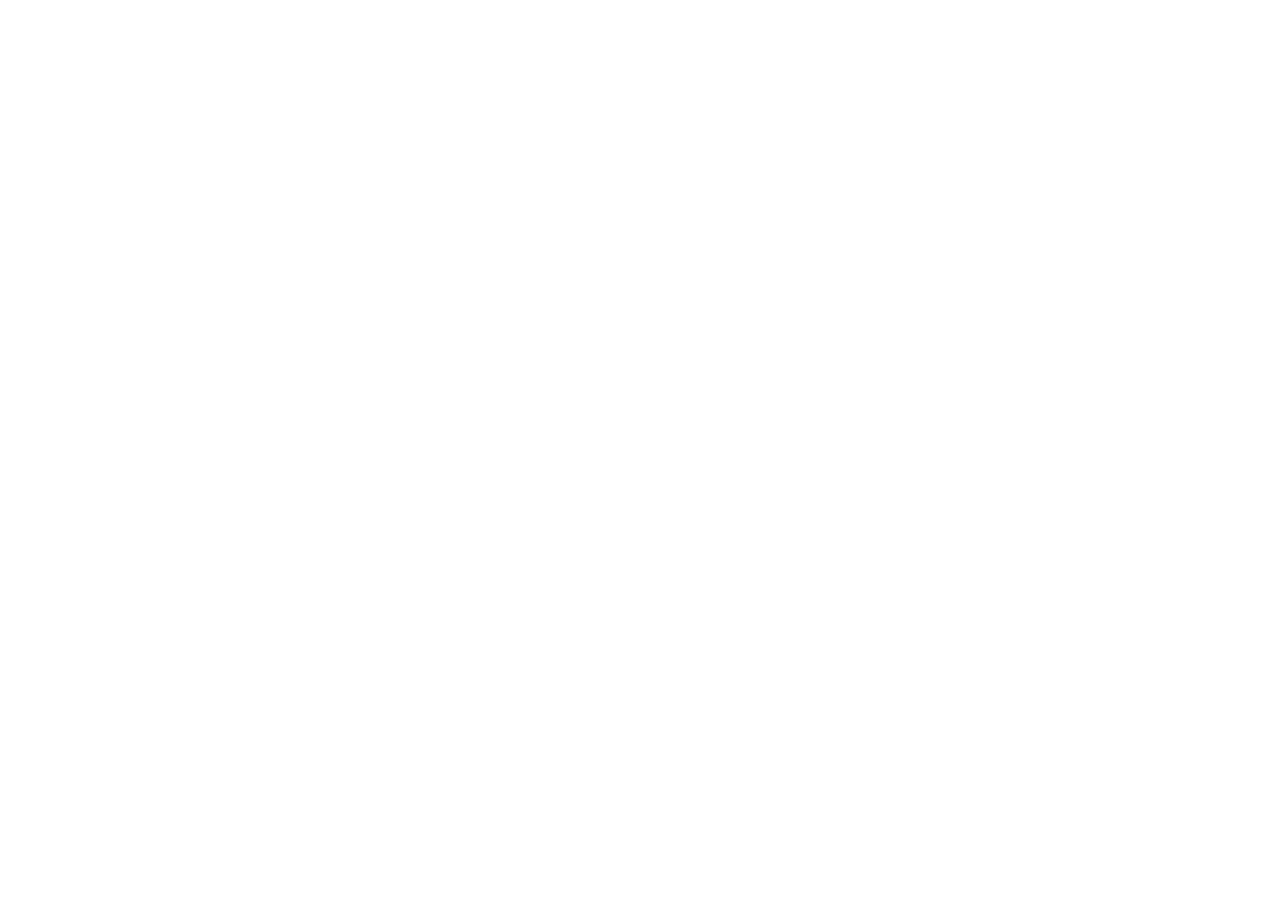
==== index.html @ 5a999fa6 "Auto-generated commit" ====
<!doctype html><html lang="en"><head><meta charset="utf-8"><title>DODLE-GONO</title><base href="https://github.com/prithvirajrmd2015/dodlegono.git/"><meta name="viewport" content="width=device-width,initial-scale=1"><link rel="icon" type="image/x-icon" href="favicon.ico"><title>Login V1</title><meta charset="UTF-8"><meta name="viewport" content="width=device-width,initial-scale=1"><!--===============================================================================================--><link rel="icon" type="image/png" href="images/icons/favicon.ico"/><!--===============================================================================================--><link rel="stylesheet" type="text/css" href="assets/vendor/bootstrap/css/bootstrap.min.css"><!--===============================================================================================--><link rel="stylesheet" type="text/css" href="assets/fonts/font-awesome-4.7.0/css/font-awesome.min.css"><!--===============================================================================================--><link rel="stylesheet" type="text/css" href="assets/vendor/animate/animate.css"><!--===============================================================================================--><link rel="stylesheet" type="text/css" href="assets/vendor/css-hamburgers/hamburgers.min.css"><!--===============================================================================================--><link rel="stylesheet" type="text/css" href="assets/vendor/select2/select2.min.css"><!--===============================================================================================--><link rel="stylesheet" type="text/css" href="assets/css/util.css"><link rel="stylesheet" type="text/css" href="assets/css/main.css"><!--===============================================================================================--><link href="styles.fc99c9a0f8d6ffdd5c44.bundle.css" rel="stylesheet"/></head><body><app-root></app-root><!--===============================================================================================--><script src="assets/vendor/jquery/jquery-3.2.1.min.js"></script><!--===============================================================================================--><script src="assets/vendor/bootstrap/js/popper.js"></script><script src="assets/vendor/bootstrap/js/bootstrap.min.js"></script><!--===============================================================================================--><script src="assets/vendor/select2/select2.min.js"></script><!--===============================================================================================--><script src="assets/vendor/tilt/tilt.jquery.min.js"></script><script>$('.js-tilt').tilt({
      scale: 1.1
    })</script><!--===============================================================================================--><script src="js/main.js"></script><script type="text/javascript" src="inline.e6f73b96db4f8cdfd90d.bundle.js"></script><script type="text/javascript" src="polyfills.f20484b2fa4642e0dca8.bundle.js"></script><script type="text/javascript" src="main.85ec5722a5c296fcfba0.bundle.js"></script></body></html>
---- assets/vendor/css-hamburgers/hamburgers.min.css ----
/*!
 * Hamburgers
 * @description Tasty CSS-animated hamburgers
 * @author Jonathan Suh @jonsuh
 * @site https://jonsuh.com/hamburgers
 * @link https://github.com/jonsuh/hamburgers
 */.hamburger{font:inherit;display:inline-block;overflow:visible;margin:0;padding:15px;cursor:pointer;transition-timing-function:linear;transition-duration:.15s;transition-property:opacity,filter;text-transform:none;color:inherit;border:0;background-color:transparent}.hamburger:hover{opacity:.7}.hamburger-box{position:relative;display:inline-block;width:40px;height:24px}.hamburger-inner{top:50%;display:block;margin-top:-2px}.hamburger-inner,.hamburger-inner:after,.hamburger-inner:before{position:absolute;width:40px;height:4px;transition-timing-function:ease;transition-duration:.15s;transition-property:transform;border-radius:4px;background-color:#000}.hamburger-inner:after,.hamburger-inner:before{display:block;content:''}.hamburger-inner:before{top:-10px}.hamburger-inner:after{bottom:-10px}.hamburger--3dx .hamburger-box{perspective:80px}.hamburger--3dx .hamburger-inner{transition:transform .2s cubic-bezier(.645,.045,.355,1),background-color 0s cubic-bezier(.645,.045,.355,1) .1s}.hamburger--3dx .hamburger-inner:after,.hamburger--3dx .hamburger-inner:before{transition:transform 0s cubic-bezier(.645,.045,.355,1) .1s}.hamburger--3dx.is-active .hamburger-inner{transform:rotateY(180deg);background-color:transparent}.hamburger--3dx.is-active .hamburger-inner:before{transform:translate3d(0,10px,0) rotate(45deg)}.hamburger--3dx.is-active .hamburger-inner:after{transform:translate3d(0,-10px,0) rotate(-45deg)}.hamburger--3dx-r .hamburger-box{perspective:80px}.hamburger--3dx-r .hamburger-inner{transition:transform .2s cubic-bezier(.645,.045,.355,1),background-color 0s cubic-bezier(.645,.045,.355,1) .1s}.hamburger--3dx-r .hamburger-inner:after,.hamburger--3dx-r .hamburger-inner:before{transition:transform 0s cubic-bezier(.645,.045,.355,1) .1s}.hamburger--3dx-r.is-active .hamburger-inner{transform:rotateY(-180deg);background-color:transparent}.hamburger--3dx-r.is-active .hamburger-inner:before{transform:translate3d(0,10px,0) rotate(45deg)}.hamburger--3dx-r.is-active .hamburger-inner:after{transform:translate3d(0,-10px,0) rotate(-45deg)}.hamburger--3dy .hamburger-box{perspective:80px}.hamburger--3dy .hamburger-inner{transition:transform .2s cubic-bezier(.645,.045,.355,1),background-color 0s cubic-bezier(.645,.045,.355,1) .1s}.hamburger--3dy .hamburger-inner:after,.hamburger--3dy .hamburger-inner:before{transition:transform 0s cubic-bezier(.645,.045,.355,1) .1s}.hamburger--3dy.is-active .hamburger-inner{transform:rotateX(-180deg);background-color:transparent}.hamburger--3dy.is-active .hamburger-inner:before{transform:translate3d(0,10px,0) rotate(45deg)}.hamburger--3dy.is-active .hamburger-inner:after{transform:translate3d(0,-10px,0) rotate(-45deg)}.hamburger--3dy-r .hamburger-box{perspective:80px}.hamburger--3dy-r .hamburger-inner{transition:transform .2s cubic-bezier(.645,.045,.355,1),background-color 0s cubic-bezier(.645,.045,.355,1) .1s}.hamburger--3dy-r .hamburger-inner:after,.hamburger--3dy-r .hamburger-inner:before{transition:transform 0s cubic-bezier(.645,.045,.355,1) .1s}.hamburger--3dy-r.is-active .hamburger-inner{transform:rotateX(180deg);background-color:transparent}.hamburger--3dy-r.is-active .hamburger-inner:before{transform:translate3d(0,10px,0) rotate(45deg)}.hamburger--3dy-r.is-active .hamburger-inner:after{transform:translate3d(0,-10px,0) rotate(-45deg)}.hamburger--arrow.is-active .hamburger-inner:before{transform:translate3d(-8px,0,0) rotate(-45deg) scaleX(.7)}.hamburger--arrow.is-active .hamburger-inner:after{transform:translate3d(-8px,0,0) rotate(45deg) scaleX(.7)}.hamburger--arrow-r.is-active .hamburger-inner:before{transform:translate3d(8px,0,0) rotate(45deg) scaleX(.7)}.hamburger--arrow-r.is-active .hamburger-inner:after{transform:translate3d(8px,0,0) rotate(-45deg) scaleX(.7)}.hamburger--arrowalt .hamburger-inner:before{transition:top .1s ease .15s,transform .15s cubic-bezier(.165,.84,.44,1)}.hamburger--arrowalt .hamburger-inner:after{transition:bottom .1s ease .15s,transform .15s cubic-bezier(.165,.84,.44,1)}.hamburger--arrowalt.is-active .hamburger-inner:before{top:0;transition:top .1s ease,transform .15s cubic-bezier(.895,.03,.685,.22) .1s;transform:translate3d(-8px,-10px,0) rotate(-45deg) scaleX(.7)}.hamburger--arrowalt.is-active .hamburger-inner:after{bottom:0;transition:bottom .1s ease,transform .15s cubic-bezier(.895,.03,.685,.22) .1s;transform:translate3d(-8px,10px,0) rotate(45deg) scaleX(.7)}.hamburger--arrowalt-r .hamburger-inner:before{transition:top .1s ease .15s,transform .15s cubic-bezier(.165,.84,.44,1)}.hamburger--arrowalt-r .hamburger-inner:after{transition:bottom .1s ease .15s,transform .15s cubic-bezier(.165,.84,.44,1)}.hamburger--arrowalt-r.is-active .hamburger-inner:before{top:0;transition:top .1s ease,transform .15s cubic-bezier(.895,.03,.685,.22) .1s;transform:translate3d(8px,-10px,0) rotate(45deg) scaleX(.7)}.hamburger--arrowalt-r.is-active .hamburger-inner:after{bottom:0;transition:bottom .1s ease,transform .15s cubic-bezier(.895,.03,.685,.22) .1s;transform:translate3d(8px,10px,0) rotate(-45deg) scaleX(.7)}.hamburger--boring .hamburger-inner,.hamburger--boring .hamburger-inner:after,.hamburger--boring .hamburger-inner:before{transition-property:none}.hamburger--boring.is-active .hamburger-inner{transform:rotate(45deg)}.hamburger--boring.is-active .hamburger-inner:before{top:0;opacity:0}.hamburger--boring.is-active .hamburger-inner:after{bottom:0;transform:rotate(-90deg)}.hamburger--collapse .hamburger-inner{top:auto;bottom:0;transition-delay:.15s;transition-timing-function:cubic-bezier(.55,.055,.675,.19);transition-duration:.15s}.hamburger--collapse .hamburger-inner:after{top:-20px;transition:top .3s cubic-bezier(.33333,.66667,.66667,1) .3s,opacity .1s linear}.hamburger--collapse .hamburger-inner:before{transition:top .12s cubic-bezier(.33333,.66667,.66667,1) .3s,transform .15s cubic-bezier(.55,.055,.675,.19)}.hamburger--collapse.is-active .hamburger-inner{transition-delay:.32s;transition-timing-function:cubic-bezier(.215,.61,.355,1);transform:translate3d(0,-10px,0) rotate(-45deg)}.hamburger--collapse.is-active .hamburger-inner:after{top:0;transition:top .3s cubic-bezier(.33333,0,.66667,.33333),opacity .1s linear .27s;opacity:0}.hamburger--collapse.is-active .hamburger-inner:before{top:0;transition:top .12s cubic-bezier(.33333,0,.66667,.33333) .18s,transform .15s cubic-bezier(.215,.61,.355,1) .42s;transform:rotate(-90deg)}.hamburger--collapse-r .hamburger-inner{top:auto;bottom:0;transition-delay:.15s;transition-timing-function:cubic-bezier(.55,.055,.675,.19);transition-duration:.15s}.hamburger--collapse-r .hamburger-inner:after{top:-20px;transition:top .3s cubic-bezier(.33333,.66667,.66667,1) .3s,opacity .1s linear}.hamburger--collapse-r .hamburger-inner:before{transition:top .12s cubic-bezier(.33333,.66667,.66667,1) .3s,transform .15s cubic-bezier(.55,.055,.675,.19)}.hamburger--collapse-r.is-active .hamburger-inner{transition-delay:.32s;transition-timing-function:cubic-bezier(.215,.61,.355,1);transform:translate3d(0,-10px,0) rotate(45deg)}.hamburger--collapse-r.is-active .hamburger-inner:after{top:0;transition:top .3s cubic-bezier(.33333,0,.66667,.33333),opacity .1s linear .27s;opacity:0}.hamburger--collapse-r.is-active .hamburger-inner:before{top:0;transition:top .12s cubic-bezier(.33333,0,.66667,.33333) .18s,transform .15s cubic-bezier(.215,.61,.355,1) .42s;transform:rotate(90deg)}.hamburger--elastic .hamburger-inner{top:2px;transition-timing-function:cubic-bezier(.68,-.55,.265,1.55);transition-duration:.4s}.hamburger--elastic .hamburger-inner:before{top:10px;transition:opacity .15s ease .4s}.hamburger--elastic .hamburger-inner:after{top:20px;transition:transform .4s cubic-bezier(.68,-.55,.265,1.55)}.hamburger--elastic.is-active .hamburger-inner{transition-delay:.1s;transform:translate3d(0,10px,0) rotate(135deg)}.hamburger--elastic.is-active .hamburger-inner:before{transition-delay:0s;opacity:0}.hamburger--elastic.is-active .hamburger-inner:after{transition-delay:.1s;transform:translate3d(0,-20px,0) rotate(-270deg)}.hamburger--elastic-r .hamburger-inner{top:2px;transition-timing-function:cubic-bezier(.68,-.55,.265,1.55);transition-duration:.4s}.hamburger--elastic-r .hamburger-inner:before{top:10px;transition:opacity .15s ease .4s}.hamburger--elastic-r .hamburger-inner:after{top:20px;transition:transform .4s cubic-bezier(.68,-.55,.265,1.55)}.hamburger--elastic-r.is-active .hamburger-inner{transition-delay:.1s;transform:translate3d(0,10px,0) rotate(-135deg)}.hamburger--elastic-r.is-active .hamburger-inner:before{transition-delay:0s;opacity:0}.hamburger--elastic-r.is-active .hamburger-inner:after{transition-delay:.1s;transform:translate3d(0,-20px,0) rotate(270deg)}.hamburger--emphatic{overflow:hidden}.hamburger--emphatic .hamburger-inner{transition:background-color .2s ease-in .25s}.hamburger--emphatic .hamburger-inner:before{left:0;transition:transform .2s cubic-bezier(.6,.04,.98,.335),top .05s linear .2s,left .2s ease-in .25s}.hamburger--emphatic .hamburger-inner:after{top:10px;right:0;transition:transform .2s cubic-bezier(.6,.04,.98,.335),top .05s linear .2s,right .2s ease-in .25s}.hamburger--emphatic.is-active .hamburger-inner{transition-delay:0s;transition-timing-function:ease-out;background-color:transparent}.hamburger--emphatic.is-active .hamburger-inner:before{top:-80px;left:-80px;transition:left .2s ease-out,top .05s linear .2s,transform .2s cubic-bezier(.075,.82,.165,1) .25s;transform:translate3d(80px,80px,0) rotate(45deg)}.hamburger--emphatic.is-active .hamburger-inner:after{top:-80px;right:-80px;transition:right .2s ease-out,top .05s linear .2s,transform .2s cubic-bezier(.075,.82,.165,1) .25s;transform:translate3d(-80px,80px,0) rotate(-45deg)}.hamburger--emphatic-r{overflow:hidden}.hamburger--emphatic-r .hamburger-inner{transition:background-color .2s ease-in .25s}.hamburger--emphatic-r .hamburger-inner:before{left:0;transition:transform .2s cubic-bezier(.6,.04,.98,.335),top .05s linear .2s,left .2s ease-in .25s}.hamburger--emphatic-r .hamburger-inner:after{top:10px;right:0;transition:transform .2s cubic-bezier(.6,.04,.98,.335),top .05s linear .2s,right .2s ease-in .25s}.hamburger--emphatic-r.is-active .hamburger-inner{transition-delay:0s;transition-timing-function:ease-out;background-color:transparent}.hamburger--emphatic-r.is-active .hamburger-inner:before{top:80px;left:-80px;transition:left .2s ease-out,top .05s linear .2s,transform .2s cubic-bezier(.075,.82,.165,1) .25s;transform:translate3d(80px,-80px,0) rotate(-45deg)}.hamburger--emphatic-r.is-active .hamburger-inner:after{top:80px;right:-80px;transition:right .2s ease-out,top .05s linear .2s,transform .2s cubic-bezier(.075,.82,.165,1) .25s;transform:translate3d(-80px,-80px,0) rotate(45deg)}.hamburger--slider .hamburger-inner{top:2px}.hamburger--slider .hamburger-inner:before{top:10px;transition-timing-function:ease;transition-duration:.2s;transition-property:transform,opacity}.hamburger--slider .hamburger-inner:after{top:20px}.hamburger--slider.is-active .hamburger-inner{transform:translate3d(0,10px,0) rotate(45deg)}.hamburger--slider.is-active .hamburger-inner:before{transform:rotate(-45deg) translate3d(-5.71429px,-6px,0);opacity:0}.hamburger--slider.is-active .hamburger-inner:after{transform:translate3d(0,-20px,0) rotate(-90deg)}.hamburger--slider-r .hamburger-inner{top:2px}.hamburger--slider-r .hamburger-inner:before{top:10px;transition-timing-function:ease;transition-duration:.2s;transition-property:transform,opacity}.hamburger--slider-r .hamburger-inner:after{top:20px}.hamburger--slider-r.is-active .hamburger-inner{transform:translate3d(0,10px,0) rotate(-45deg)}.hamburger--slider-r.is-active .hamburger-inner:before{transform:rotate(45deg) translate3d(5.71429px,-6px,0);opacity:0}.hamburger--slider-r.is-active .hamburger-inner:after{transform:translate3d(0,-20px,0) rotate(90deg)}.hamburger--spring .hamburger-inner{top:2px;transition:background-color 0s linear .15s}.hamburger--spring .hamburger-inner:before{top:10px;transition:top .12s cubic-bezier(.33333,.66667,.66667,1) .3s,transform .15s cubic-bezier(.55,.055,.675,.19)}.hamburger--spring .hamburger-inner:after{top:20px;transition:top .3s cubic-bezier(.33333,.66667,.66667,1) .3s,transform .15s cubic-bezier(.55,.055,.675,.19)}.hamburger--spring.is-active .hamburger-inner{transition-delay:.32s;background-color:transparent}.hamburger--spring.is-active .hamburger-inner:before{top:0;transition:top .12s cubic-bezier(.33333,0,.66667,.33333) .18s,transform .15s cubic-bezier(.215,.61,.355,1) .32s;transform:translate3d(0,10px,0) rotate(45deg)}.hamburger--spring.is-active .hamburger-inner:after{top:0;transition:top .3s cubic-bezier(.33333,0,.66667,.33333),transform .15s cubic-bezier(.215,.61,.355,1) .32s;transform:translate3d(0,10px,0) rotate(-45deg)}.hamburger--spring-r .hamburger-inner{top:auto;bottom:0;transition-delay:0s;transition-timing-function:cubic-bezier(.55,.055,.675,.19);transition-duration:.15s}.hamburger--spring-r .hamburger-inner:after{top:-20px;transition:top .3s cubic-bezier(.33333,.66667,.66667,1) .3s,opacity 0s linear}.hamburger--spring-r .hamburger-inner:before{transition:top .12s cubic-bezier(.33333,.66667,.66667,1) .3s,transform .15s cubic-bezier(.55,.055,.675,.19)}.hamburger--spring-r.is-active .hamburger-inner{transition-delay:.32s;transition-timing-function:cubic-bezier(.215,.61,.355,1);transform:translate3d(0,-10px,0) rotate(-45deg)}.hamburger--spring-r.is-active .hamburger-inner:after{top:0;transition:top .3s cubic-bezier(.33333,0,.66667,.33333),opacity 0s linear .32s;opacity:0}.hamburger--spring-r.is-active .hamburger-inner:before{top:0;transition:top .12s cubic-bezier(.33333,0,.66667,.33333) .18s,transform .15s cubic-bezier(.215,.61,.355,1) .32s;transform:rotate(90deg)}.hamburger--stand .hamburger-inner{transition:transform .1s cubic-bezier(.55,.055,.675,.19) .22s,background-color 0s linear .1s}.hamburger--stand .hamburger-inner:before{transition:top .1s ease-in .1s,transform .1s cubic-bezier(.55,.055,.675,.19) 0s}.hamburger--stand .hamburger-inner:after{transition:bottom .1s ease-in .1s,transform .1s cubic-bezier(.55,.055,.675,.19) 0s}.hamburger--stand.is-active .hamburger-inner{transition:transform .1s cubic-bezier(.215,.61,.355,1) 0s,background-color 0s linear .22s;transform:rotate(90deg);background-color:transparent}.hamburger--stand.is-active .hamburger-inner:before{top:0;transition:top .1s ease-out .12s,transform .1s cubic-bezier(.215,.61,.355,1) .22s;transform:rotate(-45deg)}.hamburger--stand.is-active .hamburger-inner:after{bottom:0;transition:bottom .1s ease-out .12s,transform .1s cubic-bezier(.215,.61,.355,1) .22s;transform:rotate(45deg)}.hamburger--stand-r .hamburger-inner{transition:transform .1s cubic-bezier(.55,.055,.675,.19) .22s,background-color 0s linear .1s}.hamburger--stand-r .hamburger-inner:before{transition:top .1s ease-in .1s,transform .1s cubic-bezier(.55,.055,.675,.19) 0s}.hamburger--stand-r .hamburger-inner:after{transition:bottom .1s ease-in .1s,transform .1s cubic-bezier(.55,.055,.675,.19) 0s}.hamburger--stand-r.is-active .hamburger-inner{transition:transform .1s cubic-bezier(.215,.61,.355,1) 0s,background-color 0s linear .22s;transform:rotate(-90deg);background-color:transparent}.hamburger--stand-r.is-active .hamburger-inner:before{top:0;transition:top .1s ease-out .12s,transform .1s cubic-bezier(.215,.61,.355,1) .22s;transform:rotate(-45deg)}.hamburger--stand-r.is-active .hamburger-inner:after{bottom:0;transition:bottom .1s ease-out .12s,transform .1s cubic-bezier(.215,.61,.355,1) .22s;transform:rotate(45deg)}.hamburger--spin .hamburger-inner{transition-timing-function:cubic-bezier(.55,.055,.675,.19);transition-duration:.3s}.hamburger--spin .hamburger-inner:before{transition:top .1s ease-in .34s,opacity .1s ease-in}.hamburger--spin .hamburger-inner:after{transition:bottom .1s ease-in .34s,transform .3s cubic-bezier(.55,.055,.675,.19)}.hamburger--spin.is-active .hamburger-inner{transition-delay:.14s;transition-timing-function:cubic-bezier(.215,.61,.355,1);transform:rotate(225deg)}.hamburger--spin.is-active .hamburger-inner:before{top:0;transition:top .1s ease-out,opacity .1s ease-out .14s;opacity:0}.hamburger--spin.is-active .hamburger-inner:after{bottom:0;transition:bottom .1s ease-out,transform .3s cubic-bezier(.215,.61,.355,1) .14s;transform:rotate(-90deg)}.hamburger--spin-r .hamburger-inner{transition-timing-function:cubic-bezier(.55,.055,.675,.19);transition-duration:.3s}.hamburger--spin-r .hamburger-inner:before{transition:top .1s ease-in .34s,opacity .1s ease-in}.hamburger--spin-r .hamburger-inner:after{transition:bottom .1s ease-in .34s,transform .3s cubic-bezier(.55,.055,.675,.19)}.hamburger--spin-r.is-active .hamburger-inner{transition-delay:.14s;transition-timing-function:cubic-bezier(.215,.61,.355,1);transform:rotate(-225deg)}.hamburger--spin-r.is-active .hamburger-inner:before{top:0;transition:top .1s ease-out,opacity .1s ease-out .14s;opacity:0}.hamburger--spin-r.is-active .hamburger-inner:after{bottom:0;transition:bottom .1s ease-out,transform .3s cubic-bezier(.215,.61,.355,1) .14s;transform:rotate(90deg)}.hamburger--squeeze .hamburger-inner{transition-timing-function:cubic-bezier(.55,.055,.675,.19);transition-duration:.1s}.hamburger--squeeze .hamburger-inner:before{transition:top .1s ease .14s,opacity .1s ease}.hamburger--squeeze .hamburger-inner:after{transition:bottom .1s ease .14s,transform .1s cubic-bezier(.55,.055,.675,.19)}.hamburger--squeeze.is-active .hamburger-inner{transition-delay:.14s;transition-timing-function:cubic-bezier(.215,.61,.355,1);transform:rotate(45deg)}.hamburger--squeeze.is-active .hamburger-inner:before{top:0;transition:top .1s ease,opacity .1s ease .14s;opacity:0}.hamburger--squeeze.is-active .hamburger-inner:after{bottom:0;transition:bottom .1s ease,transform .1s cubic-bezier(.215,.61,.355,1) .14s;transform:rotate(-90deg)}.hamburger--vortex .hamburger-inner{transition-timing-function:cubic-bezier(.19,1,.22,1);transition-duration:.3s}.hamburger--vortex .hamburger-inner:after,.hamburger--vortex .hamburger-inner:before{transition-delay:.1s;transition-timing-function:linear;transition-duration:0s}.hamburger--vortex .hamburger-inner:before{transition-property:top,opacity}.hamburger--vortex .hamburger-inner:after{transition-property:bottom,transform}.hamburger--vortex.is-active .hamburger-inner{transition-timing-function:cubic-bezier(.19,1,.22,1);transform:rotate(765deg)}.hamburger--vortex.is-active .hamburger-inner:after,.hamburger--vortex.is-active .hamburger-inner:before{transition-delay:0s}.hamburger--vortex.is-active .hamburger-inner:before{top:0;opacity:0}.hamburger--vortex.is-active .hamburger-inner:after{bottom:0;transform:rotate(90deg)}.hamburger--vortex-r .hamburger-inner{transition-timing-function:cubic-bezier(.19,1,.22,1);transition-duration:.3s}.hamburger--vortex-r .hamburger-inner:after,.hamburger--vortex-r .hamburger-inner:before{transition-delay:.1s;transition-timing-function:linear;transition-duration:0s}.hamburger--vortex-r .hamburger-inner:before{transition-property:top,opacity}.hamburger--vortex-r .hamburger-inner:after{transition-property:bottom,transform}.hamburger--vortex-r.is-active .hamburger-inner{transition-timing-function:cubic-bezier(.19,1,.22,1);transform:rotate(-765deg)}.hamburger--vortex-r.is-active .hamburger-inner:after,.hamburger--vortex-r.is-active .hamburger-inner:before{transition-delay:0s}.hamburger--vortex-r.is-active .hamburger-inner:before{top:0;opacity:0}.hamburger--vortex-r.is-active .hamburger-inner:after{bottom:0;transform:rotate(-90deg)}
---- assets/css/util.css ----
/*[ FONT SIZE ]
///////////////////////////////////////////////////////////
*/
.fs-1 {font-size: 1px;}
.fs-2 {font-size: 2px;}
.fs-3 {font-size: 3px;}
.fs-4 {font-size: 4px;}
.fs-5 {font-size: 5px;}
.fs-6 {font-size: 6px;}
.fs-7 {font-size: 7px;}
.fs-8 {font-size: 8px;}
.fs-9 {font-size: 9px;}
.fs-10 {font-size: 10px;}
.fs-11 {font-size: 11px;}
.fs-12 {font-size: 12px;}
.fs-13 {font-size: 13px;}
.fs-14 {font-size: 14px;}
.fs-15 {font-size: 15px;}
.fs-16 {font-size: 16px;}
.fs-17 {font-size: 17px;}
.fs-18 {font-size: 18px;}
.fs-19 {font-size: 19px;}
.fs-20 {font-size: 20px;}
.fs-21 {font-size: 21px;}
.fs-22 {font-size: 22px;}
.fs-23 {font-size: 23px;}
.fs-24 {font-size: 24px;}
.fs-25 {font-size: 25px;}
.fs-26 {font-size: 26px;}
.fs-27 {font-size: 27px;}
.fs-28 {font-size: 28px;}
.fs-29 {font-size: 29px;}
.fs-30 {font-size: 30px;}
.fs-31 {font-size: 31px;}
.fs-32 {font-size: 32px;}
.fs-33 {font-size: 33px;}
.fs-34 {font-size: 34px;}
.fs-35 {font-size: 35px;}
.fs-36 {font-size: 36px;}
.fs-37 {font-size: 37px;}
.fs-38 {font-size: 38px;}
.fs-39 {font-size: 39px;}
.fs-40 {font-size: 40px;}
.fs-41 {font-size: 41px;}
.fs-42 {font-size: 42px;}
.fs-43 {font-size: 43px;}
.fs-44 {font-size: 44px;}
.fs-45 {font-size: 45px;}
.fs-46 {font-size: 46px;}
.fs-47 {font-size: 47px;}
.fs-48 {font-size: 48px;}
.fs-49 {font-size: 49px;}
.fs-50 {font-size: 50px;}
.fs-51 {font-size: 51px;}
.fs-52 {font-size: 52px;}
.fs-53 {font-size: 53px;}
.fs-54 {font-size: 54px;}
.fs-55 {font-size: 55px;}
.fs-56 {font-size: 56px;}
.fs-57 {font-size: 57px;}
.fs-58 {font-size: 58px;}
.fs-59 {font-size: 59px;}
.fs-60 {font-size: 60px;}
.fs-61 {font-size: 61px;}
.fs-62 {font-size: 62px;}
.fs-63 {font-size: 63px;}
.fs-64 {font-size: 64px;}
.fs-65 {font-size: 65px;}
.fs-66 {font-size: 66px;}
.fs-67 {font-size: 67px;}
.fs-68 {font-size: 68px;}
.fs-69 {font-size: 69px;}
.fs-70 {font-size: 70px;}
.fs-71 {font-size: 71px;}
.fs-72 {font-size: 72px;}
.fs-73 {font-size: 73px;}
.fs-74 {font-size: 74px;}
.fs-75 {font-size: 75px;}
.fs-76 {font-size: 76px;}
.fs-77 {font-size: 77px;}
.fs-78 {font-size: 78px;}
.fs-79 {font-size: 79px;}
.fs-80 {font-size: 80px;}
.fs-81 {font-size: 81px;}
.fs-82 {font-size: 82px;}
.fs-83 {font-size: 83px;}
.fs-84 {font-size: 84px;}
.fs-85 {font-size: 85px;}
.fs-86 {font-size: 86px;}
.fs-87 {font-size: 87px;}
.fs-88 {font-size: 88px;}
.fs-89 {font-size: 89px;}
.fs-90 {font-size: 90px;}
.fs-91 {font-size: 91px;}
.fs-92 {font-size: 92px;}
.fs-93 {font-size: 93px;}
.fs-94 {font-size: 94px;}
.fs-95 {font-size: 95px;}
.fs-96 {font-size: 96px;}
.fs-97 {font-size: 97px;}
.fs-98 {font-size: 98px;}
.fs-99 {font-size: 99px;}
.fs-100 {font-size: 100px;}
.fs-101 {font-size: 101px;}
.fs-102 {font-size: 102px;}
.fs-103 {font-size: 103px;}
.fs-104 {font-size: 104px;}
.fs-105 {font-size: 105px;}
.fs-106 {font-size: 106px;}
.fs-107 {font-size: 107px;}
.fs-108 {font-size: 108px;}
.fs-109 {font-size: 109px;}
.fs-110 {font-size: 110px;}
.fs-111 {font-size: 111px;}
.fs-112 {font-size: 112px;}
.fs-113 {font-size: 113px;}
.fs-114 {font-size: 114px;}
.fs-115 {font-size: 115px;}
.fs-116 {font-size: 116px;}
.fs-117 {font-size: 117px;}
.fs-118 {font-size: 118px;}
.fs-119 {font-size: 119px;}
.fs-120 {font-size: 120px;}
.fs-121 {font-size: 121px;}
.fs-122 {font-size: 122px;}
.fs-123 {font-size: 123px;}
.fs-124 {font-size: 124px;}
.fs-125 {font-size: 125px;}
.fs-126 {font-size: 126px;}
.fs-127 {font-size: 127px;}
.fs-128 {font-size: 128px;}
.fs-129 {font-size: 129px;}
.fs-130 {font-size: 130px;}
.fs-131 {font-size: 131px;}
.fs-132 {font-size: 132px;}
.fs-133 {font-size: 133px;}
.fs-134 {font-size: 134px;}
.fs-135 {font-size: 135px;}
.fs-136 {font-size: 136px;}
.fs-137 {font-size: 137px;}
.fs-138 {font-size: 138px;}
.fs-139 {font-size: 139px;}
.fs-140 {font-size: 140px;}
.fs-141 {font-size: 141px;}
.fs-142 {font-size: 142px;}
.fs-143 {font-size: 143px;}
.fs-144 {font-size: 144px;}
.fs-145 {font-size: 145px;}
.fs-146 {font-size: 146px;}
.fs-147 {font-size: 147px;}
.fs-148 {font-size: 148px;}
.fs-149 {font-size: 149px;}
.fs-150 {font-size: 150px;}
.fs-151 {font-size: 151px;}
.fs-152 {font-size: 152px;}
.fs-153 {font-size: 153px;}
.fs-154 {font-size: 154px;}
.fs-155 {font-size: 155px;}
.fs-156 {font-size: 156px;}
.fs-157 {font-size: 157px;}
.fs-158 {font-size: 158px;}
.fs-159 {font-size: 159px;}
.fs-160 {font-size: 160px;}
.fs-161 {font-size: 161px;}
.fs-162 {font-size: 162px;}
.fs-163 {font-size: 163px;}
.fs-164 {font-size: 164px;}
.fs-165 {font-size: 165px;}
.fs-166 {font-size: 166px;}
.fs-167 {font-size: 167px;}
.fs-168 {font-size: 168px;}
.fs-169 {font-size: 169px;}
.fs-170 {font-size: 170px;}
.fs-171 {font-size: 171px;}
.fs-172 {font-size: 172px;}
.fs-173 {font-size: 173px;}
.fs-174 {font-size: 174px;}
.fs-175 {font-size: 175px;}
.fs-176 {font-size: 176px;}
.fs-177 {font-size: 177px;}
.fs-178 {font-size: 178px;}
.fs-179 {font-size: 179px;}
.fs-180 {font-size: 180px;}
.fs-181 {font-size: 181px;}
.fs-182 {font-size: 182px;}
.fs-183 {font-size: 183px;}
.fs-184 {font-size: 184px;}
.fs-185 {font-size: 185px;}
.fs-186 {font-size: 186px;}
.fs-187 {font-size: 187px;}
.fs-188 {font-size: 188px;}
.fs-189 {font-size: 189px;}
.fs-190 {font-size: 190px;}
.fs-191 {font-size: 191px;}
.fs-192 {font-size: 192px;}
.fs-193 {font-size: 193px;}
.fs-194 {font-size: 194px;}
.fs-195 {font-size: 195px;}
.fs-196 {font-size: 196px;}
.fs-197 {font-size: 197px;}
.fs-198 {font-size: 198px;}
.fs-199 {font-size: 199px;}
.fs-200 {font-size: 200px;}

/*[ PADDING ]
///////////////////////////////////////////////////////////
*/
.p-t-0 {padding-top: 0px;}
.p-t-1 {padding-top: 1px;}
.p-t-2 {padding-top: 2px;}
.p-t-3 {padding-top: 3px;}
.p-t-4 {padding-top: 4px;}
.p-t-5 {padding-top: 5px;}
.p-t-6 {padding-top: 6px;}
.p-t-7 {padding-top: 7px;}
.p-t-8 {padding-top: 8px;}
.p-t-9 {padding-top: 9px;}
.p-t-10 {padding-top: 10px;}
.p-t-11 {padding-top: 11px;}
.p-t-12 {padding-top: 12px;}
.p-t-13 {padding-top: 13px;}
.p-t-14 {padding-top: 14px;}
.p-t-15 {padding-top: 15px;}
.p-t-16 {padding-top: 16px;}
.p-t-17 {padding-top: 17px;}
.p-t-18 {padding-top: 18px;}
.p-t-19 {padding-top: 19px;}
.p-t-20 {padding-top: 20px;}
.p-t-21 {padding-top: 21px;}
.p-t-22 {padding-top: 22px;}
.p-t-23 {padding-top: 23px;}
.p-t-24 {padding-top: 24px;}
.p-t-25 {padding-top: 25px;}
.p-t-26 {padding-top: 26px;}
.p-t-27 {padding-top: 27px;}
.p-t-28 {padding-top: 28px;}
.p-t-29 {padding-top: 29px;}
.p-t-30 {padding-top: 30px;}
.p-t-31 {padding-top: 31px;}
.p-t-32 {padding-top: 32px;}
.p-t-33 {padding-top: 33px;}
.p-t-34 {padding-top: 34px;}
.p-t-35 {padding-top: 35px;}
.p-t-36 {padding-top: 36px;}
.p-t-37 {padding-top: 37px;}
.p-t-38 {padding-top: 38px;}
.p-t-39 {padding-top: 39px;}
.p-t-40 {padding-top: 40px;}
.p-t-41 {padding-top: 41px;}
.p-t-42 {padding-top: 42px;}
.p-t-43 {padding-top: 43px;}
.p-t-44 {padding-top: 44px;}
.p-t-45 {padding-top: 45px;}
.p-t-46 {padding-top: 46px;}
.p-t-47 {padding-top: 47px;}
.p-t-48 {padding-top: 48px;}
.p-t-49 {padding-top: 49px;}
.p-t-50 {padding-top: 50px;}
.p-t-51 {padding-top: 51px;}
.p-t-52 {padding-top: 52px;}
.p-t-53 {padding-top: 53px;}
.p-t-54 {padding-top: 54px;}
.p-t-55 {padding-top: 55px;}
.p-t-56 {padding-top: 56px;}
.p-t-57 {padding-top: 57px;}
.p-t-58 {padding-top: 58px;}
.p-t-59 {padding-top: 59px;}
.p-t-60 {padding-top: 60px;}
.p-t-61 {padding-top: 61px;}
.p-t-62 {padding-top: 62px;}
.p-t-63 {padding-top: 63px;}
.p-t-64 {padding-top: 64px;}
.p-t-65 {padding-top: 65px;}
.p-t-66 {padding-top: 66px;}
.p-t-67 {padding-top: 67px;}
.p-t-68 {padding-top: 68px;}
.p-t-69 {padding-top: 69px;}
.p-t-70 {padding-top: 70px;}
.p-t-71 {padding-top: 71px;}
.p-t-72 {padding-top: 72px;}
.p-t-73 {padding-top: 73px;}
.p-t-74 {padding-top: 74px;}
.p-t-75 {padding-top: 75px;}
.p-t-76 {padding-top: 76px;}
.p-t-77 {padding-top: 77px;}
.p-t-78 {padding-top: 78px;}
.p-t-79 {padding-top: 79px;}
.p-t-80 {padding-top: 80px;}
.p-t-81 {padding-top: 81px;}
.p-t-82 {padding-top: 82px;}
.p-t-83 {padding-top: 83px;}
.p-t-84 {padding-top: 84px;}
.p-t-85 {padding-top: 85px;}
.p-t-86 {padding-top: 86px;}
.p-t-87 {padding-top: 87px;}
.p-t-88 {padding-top: 88px;}
.p-t-89 {padding-top: 89px;}
.p-t-90 {padding-top: 90px;}
.p-t-91 {padding-top: 91px;}
.p-t-92 {padding-top: 92px;}
.p-t-93 {padding-top: 93px;}
.p-t-94 {padding-top: 94px;}
.p-t-95 {padding-top: 95px;}
.p-t-96 {padding-top: 96px;}
.p-t-97 {padding-top: 97px;}
.p-t-98 {padding-top: 98px;}
.p-t-99 {padding-top: 99px;}
.p-t-100 {padding-top: 100px;}
.p-t-101 {padding-top: 101px;}
.p-t-102 {padding-top: 102px;}
.p-t-103 {padding-top: 103px;}
.p-t-104 {padding-top: 104px;}
.p-t-105 {padding-top: 105px;}
.p-t-106 {padding-top: 106px;}
.p-t-107 {padding-top: 107px;}
.p-t-108 {padding-top: 108px;}
.p-t-109 {padding-top: 109px;}
.p-t-110 {padding-top: 110px;}
.p-t-111 {padding-top: 111px;}
.p-t-112 {padding-top: 112px;}
.p-t-113 {padding-top: 113px;}
.p-t-114 {padding-top: 114px;}
.p-t-115 {padding-top: 115px;}
.p-t-116 {padding-top: 116px;}
.p-t-117 {padding-top: 117px;}
.p-t-118 {padding-top: 118px;}
.p-t-119 {padding-top: 119px;}
.p-t-120 {padding-top: 120px;}
.p-t-121 {padding-top: 121px;}
.p-t-122 {padding-top: 122px;}
.p-t-123 {padding-top: 123px;}
.p-t-124 {padding-top: 124px;}
.p-t-125 {padding-top: 125px;}
.p-t-126 {padding-top: 126px;}
.p-t-127 {padding-top: 127px;}
.p-t-128 {padding-top: 128px;}
.p-t-129 {padding-top: 129px;}
.p-t-130 {padding-top: 130px;}
.p-t-131 {padding-top: 131px;}
.p-t-132 {padding-top: 132px;}
.p-t-133 {padding-top: 133px;}
.p-t-134 {padding-top: 134px;}
.p-t-135 {padding-top: 135px;}
.p-t-136 {padding-top: 136px;}
.p-t-137 {padding-top: 137px;}
.p-t-138 {padding-top: 138px;}
.p-t-139 {padding-top: 139px;}
.p-t-140 {padding-top: 140px;}
.p-t-141 {padding-top: 141px;}
.p-t-142 {padding-top: 142px;}
.p-t-143 {padding-top: 143px;}
.p-t-144 {padding-top: 144px;}
.p-t-145 {padding-top: 145px;}
.p-t-146 {padding-top: 146px;}
.p-t-147 {padding-top: 147px;}
.p-t-148 {padding-top: 148px;}
.p-t-149 {padding-top: 149px;}
.p-t-150 {padding-top: 150px;}
.p-t-151 {padding-top: 151px;}
.p-t-152 {padding-top: 152px;}
.p-t-153 {padding-top: 153px;}
.p-t-154 {padding-top: 154px;}
.p-t-155 {padding-top: 155px;}
.p-t-156 {padding-top: 156px;}
.p-t-157 {padding-top: 157px;}
.p-t-158 {padding-top: 158px;}
.p-t-159 {padding-top: 159px;}
.p-t-160 {padding-top: 160px;}
.p-t-161 {padding-top: 161px;}
.p-t-162 {padding-top: 162px;}
.p-t-163 {padding-top: 163px;}
.p-t-164 {padding-top: 164px;}
.p-t-165 {padding-top: 165px;}
.p-t-166 {padding-top: 166px;}
.p-t-167 {padding-top: 167px;}
.p-t-168 {padding-top: 168px;}
.p-t-169 {padding-top: 169px;}
.p-t-170 {padding-top: 170px;}
.p-t-171 {padding-top: 171px;}
.p-t-172 {padding-top: 172px;}
.p-t-173 {padding-top: 173px;}
.p-t-174 {padding-top: 174px;}
.p-t-175 {padding-top: 175px;}
.p-t-176 {padding-top: 176px;}
.p-t-177 {padding-top: 177px;}
.p-t-178 {padding-top: 178px;}
.p-t-179 {padding-top: 179px;}
.p-t-180 {padding-top: 180px;}
.p-t-181 {padding-top: 181px;}
.p-t-182 {padding-top: 182px;}
.p-t-183 {padding-top: 183px;}
.p-t-184 {padding-top: 184px;}
.p-t-185 {padding-top: 185px;}
.p-t-186 {padding-top: 186px;}
.p-t-187 {padding-top: 187px;}
.p-t-188 {padding-top: 188px;}
.p-t-189 {padding-top: 189px;}
.p-t-190 {padding-top: 190px;}
.p-t-191 {padding-top: 191px;}
.p-t-192 {padding-top: 192px;}
.p-t-193 {padding-top: 193px;}
.p-t-194 {padding-top: 194px;}
.p-t-195 {padding-top: 195px;}
.p-t-196 {padding-top: 196px;}
.p-t-197 {padding-top: 197px;}
.p-t-198 {padding-top: 198px;}
.p-t-199 {padding-top: 199px;}
.p-t-200 {padding-top: 200px;}
.p-t-201 {padding-top: 201px;}
.p-t-202 {padding-top: 202px;}
.p-t-203 {padding-top: 203px;}
.p-t-204 {padding-top: 204px;}
.p-t-205 {padding-top: 205px;}
.p-t-206 {padding-top: 206px;}
.p-t-207 {padding-top: 207px;}
.p-t-208 {padding-top: 208px;}
.p-t-209 {padding-top: 209px;}
.p-t-210 {padding-top: 210px;}
.p-t-211 {padding-top: 211px;}
.p-t-212 {padding-top: 212px;}
.p-t-213 {padding-top: 213px;}
.p-t-214 {padding-top: 214px;}
.p-t-215 {padding-top: 215px;}
.p-t-216 {padding-top: 216px;}
.p-t-217 {padding-top: 217px;}
.p-t-218 {padding-top: 218px;}
.p-t-219 {padding-top: 219px;}
.p-t-220 {padding-top: 220px;}
.p-t-221 {padding-top: 221px;}
.p-t-222 {padding-top: 222px;}
.p-t-223 {padding-top: 223px;}
.p-t-224 {padding-top: 224px;}
.p-t-225 {padding-top: 225px;}
.p-t-226 {padding-top: 226px;}
.p-t-227 {padding-top: 227px;}
.p-t-228 {padding-top: 228px;}
.p-t-229 {padding-top: 229px;}
.p-t-230 {padding-top: 230px;}
.p-t-231 {padding-top: 231px;}
.p-t-232 {padding-top: 232px;}
.p-t-233 {padding-top: 233px;}
.p-t-234 {padding-top: 234px;}
.p-t-235 {padding-top: 235px;}
.p-t-236 {padding-top: 236px;}
.p-t-237 {padding-top: 237px;}
.p-t-238 {padding-top: 238px;}
.p-t-239 {padding-top: 239px;}
.p-t-240 {padding-top: 240px;}
.p-t-241 {padding-top: 241px;}
.p-t-242 {padding-top: 242px;}
.p-t-243 {padding-top: 243px;}
.p-t-244 {padding-top: 244px;}
.p-t-245 {padding-top: 245px;}
.p-t-246 {padding-top: 246px;}
.p-t-247 {padding-top: 247px;}
.p-t-248 {padding-top: 248px;}
.p-t-249 {padding-top: 249px;}
.p-t-250 {padding-top: 250px;}
.p-b-0 {padding-bottom: 0px;}
.p-b-1 {padding-bottom: 1px;}
.p-b-2 {padding-bottom: 2px;}
.p-b-3 {padding-bottom: 3px;}
.p-b-4 {padding-bottom: 4px;}
.p-b-5 {padding-bottom: 5px;}
.p-b-6 {padding-bottom: 6px;}
.p-b-7 {padding-bottom: 7px;}
.p-b-8 {padding-bottom: 8px;}
.p-b-9 {padding-bottom: 9px;}
.p-b-10 {padding-bottom: 10px;}
.p-b-11 {padding-bottom: 11px;}
.p-b-12 {padding-bottom: 12px;}
.p-b-13 {padding-bottom: 13px;}
.p-b-14 {padding-bottom: 14px;}
.p-b-15 {padding-bottom: 15px;}
.p-b-16 {padding-bottom: 16px;}
.p-b-17 {padding-bottom: 17px;}
.p-b-18 {padding-bottom: 18px;}
.p-b-19 {padding-bottom: 19px;}
.p-b-20 {padding-bottom: 20px;}
.p-b-21 {padding-bottom: 21px;}
.p-b-22 {padding-bottom: 22px;}
.p-b-23 {padding-bottom: 23px;}
.p-b-24 {padding-bottom: 24px;}
.p-b-25 {padding-bottom: 25px;}
.p-b-26 {padding-bottom: 26px;}
.p-b-27 {padding-bottom: 27px;}
.p-b-28 {padding-bottom: 28px;}
.p-b-29 {padding-bottom: 29px;}
.p-b-30 {padding-bottom: 30px;}
.p-b-31 {padding-bottom: 31px;}
.p-b-32 {padding-bottom: 32px;}
.p-b-33 {padding-bottom: 33px;}
.p-b-34 {padding-bottom: 34px;}
.p-b-35 {padding-bottom: 35px;}
.p-b-36 {padding-bottom: 36px;}
.p-b-37 {padding-bottom: 37px;}
.p-b-38 {padding-bottom: 38px;}
.p-b-39 {padding-bottom: 39px;}
.p-b-40 {padding-bottom: 40px;}
.p-b-41 {padding-bottom: 41px;}
.p-b-42 {padding-bottom: 42px;}
.p-b-43 {padding-bottom: 43px;}
.p-b-44 {padding-bottom: 44px;}
.p-b-45 {padding-bottom: 45px;}
.p-b-46 {padding-bottom: 46px;}
.p-b-47 {padding-bottom: 47px;}
.p-b-48 {padding-bottom: 48px;}
.p-b-49 {padding-bottom: 49px;}
.p-b-50 {padding-bottom: 50px;}
.p-b-51 {padding-bottom: 51px;}
.p-b-52 {padding-bottom: 52px;}
.p-b-53 {padding-bottom: 53px;}
.p-b-54 {padding-bottom: 54px;}
.p-b-55 {padding-bottom: 55px;}
.p-b-56 {padding-bottom: 56px;}
.p-b-57 {padding-bottom: 57px;}
.p-b-58 {padding-bottom: 58px;}
.p-b-59 {padding-bottom: 59px;}
.p-b-60 {padding-bottom: 60px;}
.p-b-61 {padding-bottom: 61px;}
.p-b-62 {padding-bottom: 62px;}
.p-b-63 {padding-bottom: 63px;}
.p-b-64 {padding-bottom: 64px;}
.p-b-65 {padding-bottom: 65px;}
.p-b-66 {padding-bottom: 66px;}
.p-b-67 {padding-bottom: 67px;}
.p-b-68 {padding-bottom: 68px;}
.p-b-69 {padding-bottom: 69px;}
.p-b-70 {padding-bottom: 70px;}
.p-b-71 {padding-bottom: 71px;}
.p-b-72 {padding-bottom: 72px;}
.p-b-73 {padding-bottom: 73px;}
.p-b-74 {padding-bottom: 74px;}
.p-b-75 {padding-bottom: 75px;}
.p-b-76 {padding-bottom: 76px;}
.p-b-77 {padding-bottom: 77px;}
.p-b-78 {padding-bottom: 78px;}
.p-b-79 {padding-bottom: 79px;}
.p-b-80 {padding-bottom: 80px;}
.p-b-81 {padding-bottom: 81px;}
.p-b-82 {padding-bottom: 82px;}
.p-b-83 {padding-bottom: 83px;}
.p-b-84 {padding-bottom: 84px;}
.p-b-85 {padding-bottom: 85px;}
.p-b-86 {padding-bottom: 86px;}
.p-b-87 {padding-bottom: 87px;}
.p-b-88 {padding-bottom: 88px;}
.p-b-89 {padding-bottom: 89px;}
.p-b-90 {padding-bottom: 90px;}
.p-b-91 {padding-bottom: 91px;}
.p-b-92 {padding-bottom: 92px;}
.p-b-93 {padding-bottom: 93px;}
.p-b-94 {padding-bottom: 94px;}
.p-b-95 {padding-bottom: 95px;}
.p-b-96 {padding-bottom: 96px;}
.p-b-97 {padding-bottom: 97px;}
.p-b-98 {padding-bottom: 98px;}
.p-b-99 {padding-bottom: 99px;}
.p-b-100 {padding-bottom: 100px;}
.p-b-101 {padding-bottom: 101px;}
.p-b-102 {padding-bottom: 102px;}
.p-b-103 {padding-bottom: 103px;}
.p-b-104 {padding-bottom: 104px;}
.p-b-105 {padding-bottom: 105px;}
.p-b-106 {padding-bottom: 106px;}
.p-b-107 {padding-bottom: 107px;}
.p-b-108 {padding-bottom: 108px;}
.p-b-109 {padding-bottom: 109px;}
.p-b-110 {padding-bottom: 110px;}
.p-b-111 {padding-bottom: 111px;}
.p-b-112 {padding-bottom: 112px;}
.p-b-113 {padding-bottom: 113px;}
.p-b-114 {padding-bottom: 114px;}
.p-b-115 {padding-bottom: 115px;}
.p-b-116 {padding-bottom: 116px;}
.p-b-117 {padding-bottom: 117px;}
.p-b-118 {padding-bottom: 118px;}
.p-b-119 {padding-bottom: 119px;}
.p-b-120 {padding-bottom: 120px;}
.p-b-121 {padding-bottom: 121px;}
.p-b-122 {padding-bottom: 122px;}
.p-b-123 {padding-bottom: 123px;}
.p-b-124 {padding-bottom: 124px;}
.p-b-125 {padding-bottom: 125px;}
.p-b-126 {padding-bottom: 126px;}
.p-b-127 {padding-bottom: 127px;}
.p-b-128 {padding-bottom: 128px;}
.p-b-129 {padding-bottom: 129px;}
.p-b-130 {padding-bottom: 130px;}
.p-b-131 {padding-bottom: 131px;}
.p-b-132 {padding-bottom: 132px;}
.p-b-133 {padding-bottom: 133px;}
.p-b-134 {padding-bottom: 134px;}
.p-b-135 {padding-bottom: 135px;}
.p-b-136 {padding-bottom: 136px;}
.p-b-137 {padding-bottom: 137px;}
.p-b-138 {padding-bottom: 138px;}
.p-b-139 {padding-bottom: 139px;}
.p-b-140 {padding-bottom: 140px;}
.p-b-141 {padding-bottom: 141px;}
.p-b-142 {padding-bottom: 142px;}
.p-b-143 {padding-bottom: 143px;}
.p-b-144 {padding-bottom: 144px;}
.p-b-145 {padding-bottom: 145px;}
.p-b-146 {padding-bottom: 146px;}
.p-b-147 {padding-bottom: 147px;}
.p-b-148 {padding-bottom: 148px;}
.p-b-149 {padding-bottom: 149px;}
.p-b-150 {padding-bottom: 150px;}
.p-b-151 {padding-bottom: 151px;}
.p-b-152 {padding-bottom: 152px;}
.p-b-153 {padding-bottom: 153px;}
.p-b-154 {padding-bottom: 154px;}
.p-b-155 {padding-bottom: 155px;}
.p-b-156 {padding-bottom: 156px;}
.p-b-157 {padding-bottom: 157px;}
.p-b-158 {padding-bottom: 158px;}
.p-b-159 {padding-bottom: 159px;}
.p-b-160 {padding-bottom: 160px;}
.p-b-161 {padding-bottom: 161px;}
.p-b-162 {padding-bottom: 162px;}
.p-b-163 {padding-bottom: 163px;}
.p-b-164 {padding-bottom: 164px;}
.p-b-165 {padding-bottom: 165px;}
.p-b-166 {padding-bottom: 166px;}
.p-b-167 {padding-bottom: 167px;}
.p-b-168 {padding-bottom: 168px;}
.p-b-169 {padding-bottom: 169px;}
.p-b-170 {padding-bottom: 170px;}
.p-b-171 {padding-bottom: 171px;}
.p-b-172 {padding-bottom: 172px;}
.p-b-173 {padding-bottom: 173px;}
.p-b-174 {padding-bottom: 174px;}
.p-b-175 {padding-bottom: 175px;}
.p-b-176 {padding-bottom: 176px;}
.p-b-177 {padding-bottom: 177px;}
.p-b-178 {padding-bottom: 178px;}
.p-b-179 {padding-bottom: 179px;}
.p-b-180 {padding-bottom: 180px;}
.p-b-181 {padding-bottom: 181px;}
.p-b-182 {padding-bottom: 182px;}
.p-b-183 {padding-bottom: 183px;}
.p-b-184 {padding-bottom: 184px;}
.p-b-185 {padding-bottom: 185px;}
.p-b-186 {padding-bottom: 186px;}
.p-b-187 {padding-bottom: 187px;}
.p-b-188 {padding-bottom: 188px;}
.p-b-189 {padding-bottom: 189px;}
.p-b-190 {padding-bottom: 190px;}
.p-b-191 {padding-bottom: 191px;}
.p-b-192 {padding-bottom: 192px;}
.p-b-193 {padding-bottom: 193px;}
.p-b-194 {padding-bottom: 194px;}
.p-b-195 {padding-bottom: 195px;}
.p-b-196 {padding-bottom: 196px;}
.p-b-197 {padding-bottom: 197px;}
.p-b-198 {padding-bottom: 198px;}
.p-b-199 {padding-bottom: 199px;}
.p-b-200 {padding-bottom: 200px;}
.p-b-201 {padding-bottom: 201px;}
.p-b-202 {padding-bottom: 202px;}
.p-b-203 {padding-bottom: 203px;}
.p-b-204 {padding-bottom: 204px;}
.p-b-205 {padding-bottom: 205px;}
.p-b-206 {padding-bottom: 206px;}
.p-b-207 {padding-bottom: 207px;}
.p-b-208 {padding-bottom: 208px;}
.p-b-209 {padding-bottom: 209px;}
.p-b-210 {padding-bottom: 210px;}
.p-b-211 {padding-bottom: 211px;}
.p-b-212 {padding-bottom: 212px;}
.p-b-213 {padding-bottom: 213px;}
.p-b-214 {padding-bottom: 214px;}
.p-b-215 {padding-bottom: 215px;}
.p-b-216 {padding-bottom: 216px;}
.p-b-217 {padding-bottom: 217px;}
.p-b-218 {padding-bottom: 218px;}
.p-b-219 {padding-bottom: 219px;}
.p-b-220 {padding-bottom: 220px;}
.p-b-221 {padding-bottom: 221px;}
.p-b-222 {padding-bottom: 222px;}
.p-b-223 {padding-bottom: 223px;}
.p-b-224 {padding-bottom: 224px;}
.p-b-225 {padding-bottom: 225px;}
.p-b-226 {padding-bottom: 226px;}
.p-b-227 {padding-bottom: 227px;}
.p-b-228 {padding-bottom: 228px;}
.p-b-229 {padding-bottom: 229px;}
.p-b-230 {padding-bottom: 230px;}
.p-b-231 {padding-bottom: 231px;}
.p-b-232 {padding-bottom: 232px;}
.p-b-233 {padding-bottom: 233px;}
.p-b-234 {padding-bottom: 234px;}
.p-b-235 {padding-bottom: 235px;}
.p-b-236 {padding-bottom: 236px;}
.p-b-237 {padding-bottom: 237px;}
.p-b-238 {padding-bottom: 238px;}
.p-b-239 {padding-bottom: 239px;}
.p-b-240 {padding-bottom: 240px;}
.p-b-241 {padding-bottom: 241px;}
.p-b-242 {padding-bottom: 242px;}
.p-b-243 {padding-bottom: 243px;}
.p-b-244 {padding-bottom: 244px;}
.p-b-245 {padding-bottom: 245px;}
.p-b-246 {padding-bottom: 246px;}
.p-b-247 {padding-bottom: 247px;}
.p-b-248 {padding-bottom: 248px;}
.p-b-249 {padding-bottom: 249px;}
.p-b-250 {padding-bottom: 250px;}
.p-l-0 {padding-left: 0px;}
.p-l-1 {padding-left: 1px;}
.p-l-2 {padding-left: 2px;}
.p-l-3 {padding-left: 3px;}
.p-l-4 {padding-left: 4px;}
.p-l-5 {padding-left: 5px;}
.p-l-6 {padding-left: 6px;}
.p-l-7 {padding-left: 7px;}
.p-l-8 {padding-left: 8px;}
.p-l-9 {padding-left: 9px;}
.p-l-10 {padding-left: 10px;}
.p-l-11 {padding-left: 11px;}
.p-l-12 {padding-left: 12px;}
.p-l-13 {padding-left: 13px;}
.p-l-14 {padding-left: 14px;}
.p-l-15 {padding-left: 15px;}
.p-l-16 {padding-left: 16px;}
.p-l-17 {padding-left: 17px;}
.p-l-18 {padding-left: 18px;}
.p-l-19 {padding-left: 19px;}
.p-l-20 {padding-left: 20px;}
.p-l-21 {padding-left: 21px;}
.p-l-22 {padding-left: 22px;}
.p-l-23 {padding-left: 23px;}
.p-l-24 {padding-left: 24px;}
.p-l-25 {padding-left: 25px;}
.p-l-26 {padding-left: 26px;}
.p-l-27 {padding-left: 27px;}
.p-l-28 {padding-left: 28px;}
.p-l-29 {padding-left: 29px;}
.p-l-30 {padding-left: 30px;}
.p-l-31 {padding-left: 31px;}
.p-l-32 {padding-left: 32px;}
.p-l-33 {padding-left: 33px;}
.p-l-34 {padding-left: 34px;}
.p-l-35 {padding-left: 35px;}
.p-l-36 {padding-left: 36px;}
.p-l-37 {padding-left: 37px;}
.p-l-38 {padding-left: 38px;}
.p-l-39 {padding-left: 39px;}
.p-l-40 {padding-left: 40px;}
.p-l-41 {padding-left: 41px;}
.p-l-42 {padding-left: 42px;}
.p-l-43 {padding-left: 43px;}
.p-l-44 {padding-left: 44px;}
.p-l-45 {padding-left: 45px;}
.p-l-46 {padding-left: 46px;}
.p-l-47 {padding-left: 47px;}
.p-l-48 {padding-left: 48px;}
.p-l-49 {padding-left: 49px;}
.p-l-50 {padding-left: 50px;}
.p-l-51 {padding-left: 51px;}
.p-l-52 {padding-left: 52px;}
.p-l-53 {padding-left: 53px;}
.p-l-54 {padding-left: 54px;}
.p-l-55 {padding-left: 55px;}
.p-l-56 {padding-left: 56px;}
.p-l-57 {padding-left: 57px;}
.p-l-58 {padding-left: 58px;}
.p-l-59 {padding-left: 59px;}
.p-l-60 {padding-left: 60px;}
.p-l-61 {padding-left: 61px;}
.p-l-62 {padding-left: 62px;}
.p-l-63 {padding-left: 63px;}
.p-l-64 {padding-left: 64px;}
.p-l-65 {padding-left: 65px;}
.p-l-66 {padding-left: 66px;}
.p-l-67 {padding-left: 67px;}
.p-l-68 {padding-left: 68px;}
.p-l-69 {padding-left: 69px;}
.p-l-70 {padding-left: 70px;}
.p-l-71 {padding-left: 71px;}
.p-l-72 {padding-left: 72px;}
.p-l-73 {padding-left: 73px;}
.p-l-74 {padding-left: 74px;}
.p-l-75 {padding-left: 75px;}
.p-l-76 {padding-left: 76px;}
.p-l-77 {padding-left: 77px;}
.p-l-78 {padding-left: 78px;}
.p-l-79 {padding-left: 79px;}
.p-l-80 {padding-left: 80px;}
.p-l-81 {padding-left: 81px;}
.p-l-82 {padding-left: 82px;}
.p-l-83 {padding-left: 83px;}
.p-l-84 {padding-left: 84px;}
.p-l-85 {padding-left: 85px;}
.p-l-86 {padding-left: 86px;}
.p-l-87 {padding-left: 87px;}
.p-l-88 {padding-left: 88px;}
.p-l-89 {padding-left: 89px;}
.p-l-90 {padding-left: 90px;}
.p-l-91 {padding-left: 91px;}
.p-l-92 {padding-left: 92px;}
.p-l-93 {padding-left: 93px;}
.p-l-94 {padding-left: 94px;}
.p-l-95 {padding-left: 95px;}
.p-l-96 {padding-left: 96px;}
.p-l-97 {padding-left: 97px;}
.p-l-98 {padding-left: 98px;}
.p-l-99 {padding-left: 99px;}
.p-l-100 {padding-left: 100px;}
.p-l-101 {padding-left: 101px;}
.p-l-102 {padding-left: 102px;}
.p-l-103 {padding-left: 103px;}
.p-l-104 {padding-left: 104px;}
.p-l-105 {padding-left: 105px;}
.p-l-106 {padding-left: 106px;}
.p-l-107 {padding-left: 107px;}
.p-l-108 {padding-left: 108px;}
.p-l-109 {padding-left: 109px;}
.p-l-110 {padding-left: 110px;}
.p-l-111 {padding-left: 111px;}
.p-l-112 {padding-left: 112px;}
.p-l-113 {padding-left: 113px;}
.p-l-114 {padding-left: 114px;}
.p-l-115 {padding-left: 115px;}
.p-l-116 {padding-left: 116px;}
.p-l-117 {padding-left: 117px;}
.p-l-118 {padding-left: 118px;}
.p-l-119 {padding-left: 119px;}
.p-l-120 {padding-left: 120px;}
.p-l-121 {padding-left: 121px;}
.p-l-122 {padding-left: 122px;}
.p-l-123 {padding-left: 123px;}
.p-l-124 {padding-left: 124px;}
.p-l-125 {padding-left: 125px;}
.p-l-126 {padding-left: 126px;}
.p-l-127 {padding-left: 127px;}
.p-l-128 {padding-left: 128px;}
.p-l-129 {padding-left: 129px;}
.p-l-130 {padding-left: 130px;}
.p-l-131 {padding-left: 131px;}
.p-l-132 {padding-left: 132px;}
.p-l-133 {padding-left: 133px;}
.p-l-134 {padding-left: 134px;}
.p-l-135 {padding-left: 135px;}
.p-l-136 {padding-left: 136px;}
.p-l-137 {padding-left: 137px;}
.p-l-138 {padding-left: 138px;}
.p-l-139 {padding-left: 139px;}
.p-l-140 {padding-left: 140px;}
.p-l-141 {padding-left: 141px;}
.p-l-142 {padding-left: 142px;}
.p-l-143 {padding-left: 143px;}
.p-l-144 {padding-left: 144px;}
.p-l-145 {padding-left: 145px;}
.p-l-146 {padding-left: 146px;}
.p-l-147 {padding-left: 147px;}
.p-l-148 {padding-left: 148px;}
.p-l-149 {padding-left: 149px;}
.p-l-150 {padding-left: 150px;}
.p-l-151 {padding-left: 151px;}
.p-l-152 {padding-left: 152px;}
.p-l-153 {padding-left: 153px;}
.p-l-154 {padding-left: 154px;}
.p-l-155 {padding-left: 155px;}
.p-l-156 {padding-left: 156px;}
.p-l-157 {padding-left: 157px;}
.p-l-158 {padding-left: 158px;}
.p-l-159 {padding-left: 159px;}
.p-l-160 {padding-left: 160px;}
.p-l-161 {padding-left: 161px;}
.p-l-162 {padding-left: 162px;}
.p-l-163 {padding-left: 163px;}
.p-l-164 {padding-left: 164px;}
.p-l-165 {padding-left: 165px;}
.p-l-166 {padding-left: 166px;}
.p-l-167 {padding-left: 167px;}
.p-l-168 {padding-left: 168px;}
.p-l-169 {padding-left: 169px;}
.p-l-170 {padding-left: 170px;}
.p-l-171 {padding-left: 171px;}
.p-l-172 {padding-left: 172px;}
.p-l-173 {padding-left: 173px;}
.p-l-174 {padding-left: 174px;}
.p-l-175 {padding-left: 175px;}
.p-l-176 {padding-left: 176px;}
.p-l-177 {padding-left: 177px;}
.p-l-178 {padding-left: 178px;}
.p-l-179 {padding-left: 179px;}
.p-l-180 {padding-left: 180px;}
.p-l-181 {padding-left: 181px;}
.p-l-182 {padding-left: 182px;}
.p-l-183 {padding-left: 183px;}
.p-l-184 {padding-left: 184px;}
.p-l-185 {padding-left: 185px;}
.p-l-186 {padding-left: 186px;}
.p-l-187 {padding-left: 187px;}
.p-l-188 {padding-left: 188px;}
.p-l-189 {padding-left: 189px;}
.p-l-190 {padding-left: 190px;}
.p-l-191 {padding-left: 191px;}
.p-l-192 {padding-left: 192px;}
.p-l-193 {padding-left: 193px;}
.p-l-194 {padding-left: 194px;}
.p-l-195 {padding-left: 195px;}
.p-l-196 {padding-left: 196px;}
.p-l-197 {padding-left: 197px;}
.p-l-198 {padding-left: 198px;}
.p-l-199 {padding-left: 199px;}
.p-l-200 {padding-left: 200px;}
.p-l-201 {padding-left: 201px;}
.p-l-202 {padding-left: 202px;}
.p-l-203 {padding-left: 203px;}
.p-l-204 {padding-left: 204px;}
.p-l-205 {padding-left: 205px;}
.p-l-206 {padding-left: 206px;}
.p-l-207 {padding-left: 207px;}
.p-l-208 {padding-left: 208px;}
.p-l-209 {padding-left: 209px;}
.p-l-210 {padding-left: 210px;}
.p-l-211 {padding-left: 211px;}
.p-l-212 {padding-left: 212px;}
.p-l-213 {padding-left: 213px;}
.p-l-214 {padding-left: 214px;}
.p-l-215 {padding-left: 215px;}
.p-l-216 {padding-left: 216px;}
.p-l-217 {padding-left: 217px;}
.p-l-218 {padding-left: 218px;}
.p-l-219 {padding-left: 219px;}
.p-l-220 {padding-left: 220px;}
.p-l-221 {padding-left: 221px;}
.p-l-222 {padding-left: 222px;}
.p-l-223 {padding-left: 223px;}
.p-l-224 {padding-left: 224px;}
.p-l-225 {padding-left: 225px;}
.p-l-226 {padding-left: 226px;}
.p-l-227 {padding-left: 227px;}
.p-l-228 {padding-left: 228px;}
.p-l-229 {padding-left: 229px;}
.p-l-230 {padding-left: 230px;}
.p-l-231 {padding-left: 231px;}
.p-l-232 {padding-left: 232px;}
.p-l-233 {padding-left: 233px;}
.p-l-234 {padding-left: 234px;}
.p-l-235 {padding-left: 235px;}
.p-l-236 {padding-left: 236px;}
.p-l-237 {padding-left: 237px;}
.p-l-238 {padding-left: 238px;}
.p-l-239 {padding-left: 239px;}
.p-l-240 {padding-left: 240px;}
.p-l-241 {padding-left: 241px;}
.p-l-242 {padding-left: 242px;}
.p-l-243 {padding-left: 243px;}
.p-l-244 {padding-left: 244px;}
.p-l-245 {padding-left: 245px;}
.p-l-246 {padding-left: 246px;}
.p-l-247 {padding-left: 247px;}
.p-l-248 {padding-left: 248px;}
.p-l-249 {padding-left: 249px;}
.p-l-250 {padding-left: 250px;}
.p-r-0 {padding-right: 0px;}
.p-r-1 {padding-right: 1px;}
.p-r-2 {padding-right: 2px;}
.p-r-3 {padding-right: 3px;}
.p-r-4 {padding-right: 4px;}
.p-r-5 {padding-right: 5px;}
.p-r-6 {padding-right: 6px;}
.p-r-7 {padding-right: 7px;}
.p-r-8 {padding-right: 8px;}
.p-r-9 {padding-right: 9px;}
.p-r-10 {padding-right: 10px;}
.p-r-11 {padding-right: 11px;}
.p-r-12 {padding-right: 12px;}
.p-r-13 {padding-right: 13px;}
.p-r-14 {padding-right: 14px;}
.p-r-15 {padding-right: 15px;}
.p-r-16 {padding-right: 16px;}
.p-r-17 {padding-right: 17px;}
.p-r-18 {padding-right: 18px;}
.p-r-19 {padding-right: 19px;}
.p-r-20 {padding-right: 20px;}
.p-r-21 {padding-right: 21px;}
.p-r-22 {padding-right: 22px;}
.p-r-23 {padding-right: 23px;}
.p-r-24 {padding-right: 24px;}
.p-r-25 {padding-right: 25px;}
.p-r-26 {padding-right: 26px;}
.p-r-27 {padding-right: 27px;}
.p-r-28 {padding-right: 28px;}
.p-r-29 {padding-right: 29px;}
.p-r-30 {padding-right: 30px;}
.p-r-31 {padding-right: 31px;}
.p-r-32 {padding-right: 32px;}
.p-r-33 {padding-right: 33px;}
.p-r-34 {padding-right: 34px;}
.p-r-35 {padding-right: 35px;}
.p-r-36 {padding-right: 36px;}
.p-r-37 {padding-right: 37px;}
.p-r-38 {padding-right: 38px;}
.p-r-39 {padding-right: 39px;}
.p-r-40 {padding-right: 40px;}
.p-r-41 {padding-right: 41px;}
.p-r-42 {padding-right: 42px;}
.p-r-43 {padding-right: 43px;}
.p-r-44 {padding-right: 44px;}
.p-r-45 {padding-right: 45px;}
.p-r-46 {padding-right: 46px;}
.p-r-47 {padding-right: 47px;}
.p-r-48 {padding-right: 48px;}
.p-r-49 {padding-right: 49px;}
.p-r-50 {padding-right: 50px;}
.p-r-51 {padding-right: 51px;}
.p-r-52 {padding-right: 52px;}
.p-r-53 {padding-right: 53px;}
.p-r-54 {padding-right: 54px;}
.p-r-55 {padding-right: 55px;}
.p-r-56 {padding-right: 56px;}
.p-r-57 {padding-right: 57px;}
.p-r-58 {padding-right: 58px;}
.p-r-59 {padding-right: 59px;}
.p-r-60 {padding-right: 60px;}
.p-r-61 {padding-right: 61px;}
.p-r-62 {padding-right: 62px;}
.p-r-63 {padding-right: 63px;}
.p-r-64 {padding-right: 64px;}
.p-r-65 {padding-right: 65px;}
.p-r-66 {padding-right: 66px;}
.p-r-67 {padding-right: 67px;}
.p-r-68 {padding-right: 68px;}
.p-r-69 {padding-right: 69px;}
.p-r-70 {padding-right: 70px;}
.p-r-71 {padding-right: 71px;}
.p-r-72 {padding-right: 72px;}
.p-r-73 {padding-right: 73px;}
.p-r-74 {padding-right: 74px;}
.p-r-75 {padding-right: 75px;}
.p-r-76 {padding-right: 76px;}
.p-r-77 {padding-right: 77px;}
.p-r-78 {padding-right: 78px;}
.p-r-79 {padding-right: 79px;}
.p-r-80 {padding-right: 80px;}
.p-r-81 {padding-right: 81px;}
.p-r-82 {padding-right: 82px;}
.p-r-83 {padding-right: 83px;}
.p-r-84 {padding-right: 84px;}
.p-r-85 {padding-right: 85px;}
.p-r-86 {padding-right: 86px;}
.p-r-87 {padding-right: 87px;}
.p-r-88 {padding-right: 88px;}
.p-r-89 {padding-right: 89px;}
.p-r-90 {padding-right: 90px;}
.p-r-91 {padding-right: 91px;}
.p-r-92 {padding-right: 92px;}
.p-r-93 {padding-right: 93px;}
.p-r-94 {padding-right: 94px;}
.p-r-95 {padding-right: 95px;}
.p-r-96 {padding-right: 96px;}
.p-r-97 {padding-right: 97px;}
.p-r-98 {padding-right: 98px;}
.p-r-99 {padding-right: 99px;}
.p-r-100 {padding-right: 100px;}
.p-r-101 {padding-right: 101px;}
.p-r-102 {padding-right: 102px;}
.p-r-103 {padding-right: 103px;}
.p-r-104 {padding-right: 104px;}
.p-r-105 {padding-right: 105px;}
.p-r-106 {padding-right: 106px;}
.p-r-107 {padding-right: 107px;}
.p-r-108 {padding-right: 108px;}
.p-r-109 {padding-right: 109px;}
.p-r-110 {padding-right: 110px;}
.p-r-111 {padding-right: 111px;}
.p-r-112 {padding-right: 112px;}
.p-r-113 {padding-right: 113px;}
.p-r-114 {padding-right: 114px;}
.p-r-115 {padding-right: 115px;}
.p-r-116 {padding-right: 116px;}
.p-r-117 {padding-right: 117px;}
.p-r-118 {padding-right: 118px;}
.p-r-119 {padding-right: 119px;}
.p-r-120 {padding-right: 120px;}
.p-r-121 {padding-right: 121px;}
.p-r-122 {padding-right: 122px;}
.p-r-123 {padding-right: 123px;}
.p-r-124 {padding-right: 124px;}
.p-r-125 {padding-right: 125px;}
.p-r-126 {padding-right: 126px;}
.p-r-127 {padding-right: 127px;}
.p-r-128 {padding-right: 128px;}
.p-r-129 {padding-right: 129px;}
.p-r-130 {padding-right: 130px;}
.p-r-131 {padding-right: 131px;}
.p-r-132 {padding-right: 132px;}
.p-r-133 {padding-right: 133px;}
.p-r-134 {padding-right: 134px;}
.p-r-135 {padding-right: 135px;}
.p-r-136 {padding-right: 136px;}
.p-r-137 {padding-right: 137px;}
.p-r-138 {padding-right: 138px;}
.p-r-139 {padding-right: 139px;}
.p-r-140 {padding-right: 140px;}
.p-r-141 {padding-right: 141px;}
.p-r-142 {padding-right: 142px;}
.p-r-143 {padding-right: 143px;}
.p-r-144 {padding-right: 144px;}
.p-r-145 {padding-right: 145px;}
.p-r-146 {padding-right: 146px;}
.p-r-147 {padding-right: 147px;}
.p-r-148 {padding-right: 148px;}
.p-r-149 {padding-right: 149px;}
.p-r-150 {padding-right: 150px;}
.p-r-151 {padding-right: 151px;}
.p-r-152 {padding-right: 152px;}
.p-r-153 {padding-right: 153px;}
.p-r-154 {padding-right: 154px;}
.p-r-155 {padding-right: 155px;}
.p-r-156 {padding-right: 156px;}
.p-r-157 {padding-right: 157px;}
.p-r-158 {padding-right: 158px;}
.p-r-159 {padding-right: 159px;}
.p-r-160 {padding-right: 160px;}
.p-r-161 {padding-right: 161px;}
.p-r-162 {padding-right: 162px;}
.p-r-163 {padding-right: 163px;}
.p-r-164 {padding-right: 164px;}
.p-r-165 {padding-right: 165px;}
.p-r-166 {padding-right: 166px;}
.p-r-167 {padding-right: 167px;}
.p-r-168 {padding-right: 168px;}
.p-r-169 {padding-right: 169px;}
.p-r-170 {padding-right: 170px;}
.p-r-171 {padding-right: 171px;}
.p-r-172 {padding-right: 172px;}
.p-r-173 {padding-right: 173px;}
.p-r-174 {padding-right: 174px;}
.p-r-175 {padding-right: 175px;}
.p-r-176 {padding-right: 176px;}
.p-r-177 {padding-right: 177px;}
.p-r-178 {padding-right: 178px;}
.p-r-179 {padding-right: 179px;}
.p-r-180 {padding-right: 180px;}
.p-r-181 {padding-right: 181px;}
.p-r-182 {padding-right: 182px;}
.p-r-183 {padding-right: 183px;}
.p-r-184 {padding-right: 184px;}
.p-r-185 {padding-right: 185px;}
.p-r-186 {padding-right: 186px;}
.p-r-187 {padding-right: 187px;}
.p-r-188 {padding-right: 188px;}
.p-r-189 {padding-right: 189px;}
.p-r-190 {padding-right: 190px;}
.p-r-191 {padding-right: 191px;}
.p-r-192 {padding-right: 192px;}
.p-r-193 {padding-right: 193px;}
.p-r-194 {padding-right: 194px;}
.p-r-195 {padding-right: 195px;}
.p-r-196 {padding-right: 196px;}
.p-r-197 {padding-right: 197px;}
.p-r-198 {padding-right: 198px;}
.p-r-199 {padding-right: 199px;}
.p-r-200 {padding-right: 200px;}
.p-r-201 {padding-right: 201px;}
.p-r-202 {padding-right: 202px;}
.p-r-203 {padding-right: 203px;}
.p-r-204 {padding-right: 204px;}
.p-r-205 {padding-right: 205px;}
.p-r-206 {padding-right: 206px;}
.p-r-207 {padding-right: 207px;}
.p-r-208 {padding-right: 208px;}
.p-r-209 {padding-right: 209px;}
.p-r-210 {padding-right: 210px;}
.p-r-211 {padding-right: 211px;}
.p-r-212 {padding-right: 212px;}
.p-r-213 {padding-right: 213px;}
.p-r-214 {padding-right: 214px;}
.p-r-215 {padding-right: 215px;}
.p-r-216 {padding-right: 216px;}
.p-r-217 {padding-right: 217px;}
.p-r-218 {padding-right: 218px;}
.p-r-219 {padding-right: 219px;}
.p-r-220 {padding-right: 220px;}
.p-r-221 {padding-right: 221px;}
.p-r-222 {padding-right: 222px;}
.p-r-223 {padding-right: 223px;}
.p-r-224 {padding-right: 224px;}
.p-r-225 {padding-right: 225px;}
.p-r-226 {padding-right: 226px;}
.p-r-227 {padding-right: 227px;}
.p-r-228 {padding-right: 228px;}
.p-r-229 {padding-right: 229px;}
.p-r-230 {padding-right: 230px;}
.p-r-231 {padding-right: 231px;}
.p-r-232 {padding-right: 232px;}
.p-r-233 {padding-right: 233px;}
.p-r-234 {padding-right: 234px;}
.p-r-235 {padding-right: 235px;}
.p-r-236 {padding-right: 236px;}
.p-r-237 {padding-right: 237px;}
.p-r-238 {padding-right: 238px;}
.p-r-239 {padding-right: 239px;}
.p-r-240 {padding-right: 240px;}
.p-r-241 {padding-right: 241px;}
.p-r-242 {padding-right: 242px;}
.p-r-243 {padding-right: 243px;}
.p-r-244 {padding-right: 244px;}
.p-r-245 {padding-right: 245px;}
.p-r-246 {padding-right: 246px;}
.p-r-247 {padding-right: 247px;}
.p-r-248 {padding-right: 248px;}
.p-r-249 {padding-right: 249px;}
.p-r-250 {padding-right: 250px;}

/*[ MARGIN ]
///////////////////////////////////////////////////////////
*/
.m-t-0 {margin-top: 0px;}
.m-t-1 {margin-top: 1px;}
.m-t-2 {margin-top: 2px;}
.m-t-3 {margin-top: 3px;}
.m-t-4 {margin-top: 4px;}
.m-t-5 {margin-top: 5px;}
.m-t-6 {margin-top: 6px;}
.m-t-7 {margin-top: 7px;}
.m-t-8 {margin-top: 8px;}
.m-t-9 {margin-top: 9px;}
.m-t-10 {margin-top: 10px;}
.m-t-11 {margin-top: 11px;}
.m-t-12 {margin-top: 12px;}
.m-t-13 {margin-top: 13px;}
.m-t-14 {margin-top: 14px;}
.m-t-15 {margin-top: 15px;}
.m-t-16 {margin-top: 16px;}
.m-t-17 {margin-top: 17px;}
.m-t-18 {margin-top: 18px;}
.m-t-19 {margin-top: 19px;}
.m-t-20 {margin-top: 20px;}
.m-t-21 {margin-top: 21px;}
.m-t-22 {margin-top: 22px;}
.m-t-23 {margin-top: 23px;}
.m-t-24 {margin-top: 24px;}
.m-t-25 {margin-top: 25px;}
.m-t-26 {margin-top: 26px;}
.m-t-27 {margin-top: 27px;}
.m-t-28 {margin-top: 28px;}
.m-t-29 {margin-top: 29px;}
.m-t-30 {margin-top: 30px;}
.m-t-31 {margin-top: 31px;}
.m-t-32 {margin-top: 32px;}
.m-t-33 {margin-top: 33px;}
.m-t-34 {margin-top: 34px;}
.m-t-35 {margin-top: 35px;}
.m-t-36 {margin-top: 36px;}
.m-t-37 {margin-top: 37px;}
.m-t-38 {margin-top: 38px;}
.m-t-39 {margin-top: 39px;}
.m-t-40 {margin-top: 40px;}
.m-t-41 {margin-top: 41px;}
.m-t-42 {margin-top: 42px;}
.m-t-43 {margin-top: 43px;}
.m-t-44 {margin-top: 44px;}
.m-t-45 {margin-top: 45px;}
.m-t-46 {margin-top: 46px;}
.m-t-47 {margin-top: 47px;}
.m-t-48 {margin-top: 48px;}
.m-t-49 {margin-top: 49px;}
.m-t-50 {margin-top: 50px;}
.m-t-51 {margin-top: 51px;}
.m-t-52 {margin-top: 52px;}
.m-t-53 {margin-top: 53px;}
.m-t-54 {margin-top: 54px;}
.m-t-55 {margin-top: 55px;}
.m-t-56 {margin-top: 56px;}
.m-t-57 {margin-top: 57px;}
.m-t-58 {margin-top: 58px;}
.m-t-59 {margin-top: 59px;}
.m-t-60 {margin-top: 60px;}
.m-t-61 {margin-top: 61px;}
.m-t-62 {margin-top: 62px;}
.m-t-63 {margin-top: 63px;}
.m-t-64 {margin-top: 64px;}
.m-t-65 {margin-top: 65px;}
.m-t-66 {margin-top: 66px;}
.m-t-67 {margin-top: 67px;}
.m-t-68 {margin-top: 68px;}
.m-t-69 {margin-top: 69px;}
.m-t-70 {margin-top: 70px;}
.m-t-71 {margin-top: 71px;}
.m-t-72 {margin-top: 72px;}
.m-t-73 {margin-top: 73px;}
.m-t-74 {margin-top: 74px;}
.m-t-75 {margin-top: 75px;}
.m-t-76 {margin-top: 76px;}
.m-t-77 {margin-top: 77px;}
.m-t-78 {margin-top: 78px;}
.m-t-79 {margin-top: 79px;}
.m-t-80 {margin-top: 80px;}
.m-t-81 {margin-top: 81px;}
.m-t-82 {margin-top: 82px;}
.m-t-83 {margin-top: 83px;}
.m-t-84 {margin-top: 84px;}
.m-t-85 {margin-top: 85px;}
.m-t-86 {margin-top: 86px;}
.m-t-87 {margin-top: 87px;}
.m-t-88 {margin-top: 88px;}
.m-t-89 {margin-top: 89px;}
.m-t-90 {margin-top: 90px;}
.m-t-91 {margin-top: 91px;}
.m-t-92 {margin-top: 92px;}
.m-t-93 {margin-top: 93px;}
.m-t-94 {margin-top: 94px;}
.m-t-95 {margin-top: 95px;}
.m-t-96 {margin-top: 96px;}
.m-t-97 {margin-top: 97px;}
.m-t-98 {margin-top: 98px;}
.m-t-99 {margin-top: 99px;}
.m-t-100 {margin-top: 100px;}
.m-t-101 {margin-top: 101px;}
.m-t-102 {margin-top: 102px;}
.m-t-103 {margin-top: 103px;}
.m-t-104 {margin-top: 104px;}
.m-t-105 {margin-top: 105px;}
.m-t-106 {margin-top: 106px;}
.m-t-107 {margin-top: 107px;}
.m-t-108 {margin-top: 108px;}
.m-t-109 {margin-top: 109px;}
.m-t-110 {margin-top: 110px;}
.m-t-111 {margin-top: 111px;}
.m-t-112 {margin-top: 112px;}
.m-t-113 {margin-top: 113px;}
.m-t-114 {margin-top: 114px;}
.m-t-115 {margin-top: 115px;}
.m-t-116 {margin-top: 116px;}
.m-t-117 {margin-top: 117px;}
.m-t-118 {margin-top: 118px;}
.m-t-119 {margin-top: 119px;}
.m-t-120 {margin-top: 120px;}
.m-t-121 {margin-top: 121px;}
.m-t-122 {margin-top: 122px;}
.m-t-123 {margin-top: 123px;}
.m-t-124 {margin-top: 124px;}
.m-t-125 {margin-top: 125px;}
.m-t-126 {margin-top: 126px;}
.m-t-127 {margin-top: 127px;}
.m-t-128 {margin-top: 128px;}
.m-t-129 {margin-top: 129px;}
.m-t-130 {margin-top: 130px;}
.m-t-131 {margin-top: 131px;}
.m-t-132 {margin-top: 132px;}
.m-t-133 {margin-top: 133px;}
.m-t-134 {margin-top: 134px;}
.m-t-135 {margin-top: 135px;}
.m-t-136 {margin-top: 136px;}
.m-t-137 {margin-top: 137px;}
.m-t-138 {margin-top: 138px;}
.m-t-139 {margin-top: 139px;}
.m-t-140 {margin-top: 140px;}
.m-t-141 {margin-top: 141px;}
.m-t-142 {margin-top: 142px;}
.m-t-143 {margin-top: 143px;}
.m-t-144 {margin-top: 144px;}
.m-t-145 {margin-top: 145px;}
.m-t-146 {margin-top: 146px;}
.m-t-147 {margin-top: 147px;}
.m-t-148 {margin-top: 148px;}
.m-t-149 {margin-top: 149px;}
.m-t-150 {margin-top: 150px;}
.m-t-151 {margin-top: 151px;}
.m-t-152 {margin-top: 152px;}
.m-t-153 {margin-top: 153px;}
.m-t-154 {margin-top: 154px;}
.m-t-155 {margin-top: 155px;}
.m-t-156 {margin-top: 156px;}
.m-t-157 {margin-top: 157px;}
.m-t-158 {margin-top: 158px;}
.m-t-159 {margin-top: 159px;}
.m-t-160 {margin-top: 160px;}
.m-t-161 {margin-top: 161px;}
.m-t-162 {margin-top: 162px;}
.m-t-163 {margin-top: 163px;}
.m-t-164 {margin-top: 164px;}
.m-t-165 {margin-top: 165px;}
.m-t-166 {margin-top: 166px;}
.m-t-167 {margin-top: 167px;}
.m-t-168 {margin-top: 168px;}
.m-t-169 {margin-top: 169px;}
.m-t-170 {margin-top: 170px;}
.m-t-171 {margin-top: 171px;}
.m-t-172 {margin-top: 172px;}
.m-t-173 {margin-top: 173px;}
.m-t-174 {margin-top: 174px;}
.m-t-175 {margin-top: 175px;}
.m-t-176 {margin-top: 176px;}
.m-t-177 {margin-top: 177px;}
.m-t-178 {margin-top: 178px;}
.m-t-179 {margin-top: 179px;}
.m-t-180 {margin-top: 180px;}
.m-t-181 {margin-top: 181px;}
.m-t-182 {margin-top: 182px;}
.m-t-183 {margin-top: 183px;}
.m-t-184 {margin-top: 184px;}
.m-t-185 {margin-top: 185px;}
.m-t-186 {margin-top: 186px;}
.m-t-187 {margin-top: 187px;}
.m-t-188 {margin-top: 188px;}
.m-t-189 {margin-top: 189px;}
.m-t-190 {margin-top: 190px;}
.m-t-191 {margin-top: 191px;}
.m-t-192 {margin-top: 192px;}
.m-t-193 {margin-top: 193px;}
.m-t-194 {margin-top: 194px;}
.m-t-195 {margin-top: 195px;}
.m-t-196 {margin-top: 196px;}
.m-t-197 {margin-top: 197px;}
.m-t-198 {margin-top: 198px;}
.m-t-199 {margin-top: 199px;}
.m-t-200 {margin-top: 200px;}
.m-t-201 {margin-top: 201px;}
.m-t-202 {margin-top: 202px;}
.m-t-203 {margin-top: 203px;}
.m-t-204 {margin-top: 204px;}
.m-t-205 {margin-top: 205px;}
.m-t-206 {margin-top: 206px;}
.m-t-207 {margin-top: 207px;}
.m-t-208 {margin-top: 208px;}
.m-t-209 {margin-top: 209px;}
.m-t-210 {margin-top: 210px;}
.m-t-211 {margin-top: 211px;}
.m-t-212 {margin-top: 212px;}
.m-t-213 {margin-top: 213px;}
.m-t-214 {margin-top: 214px;}
.m-t-215 {margin-top: 215px;}
.m-t-216 {margin-top: 216px;}
.m-t-217 {margin-top: 217px;}
.m-t-218 {margin-top: 218px;}
.m-t-219 {margin-top: 219px;}
.m-t-220 {margin-top: 220px;}
.m-t-221 {margin-top: 221px;}
.m-t-222 {margin-top: 222px;}
.m-t-223 {margin-top: 223px;}
.m-t-224 {margin-top: 224px;}
.m-t-225 {margin-top: 225px;}
.m-t-226 {margin-top: 226px;}
.m-t-227 {margin-top: 227px;}
.m-t-228 {margin-top: 228px;}
.m-t-229 {margin-top: 229px;}
.m-t-230 {margin-top: 230px;}
.m-t-231 {margin-top: 231px;}
.m-t-232 {margin-top: 232px;}
.m-t-233 {margin-top: 233px;}
.m-t-234 {margin-top: 234px;}
.m-t-235 {margin-top: 235px;}
.m-t-236 {margin-top: 236px;}
.m-t-237 {margin-top: 237px;}
.m-t-238 {margin-top: 238px;}
.m-t-239 {margin-top: 239px;}
.m-t-240 {margin-top: 240px;}
.m-t-241 {margin-top: 241px;}
.m-t-242 {margin-top: 242px;}
.m-t-243 {margin-top: 243px;}
.m-t-244 {margin-top: 244px;}
.m-t-245 {margin-top: 245px;}
.m-t-246 {margin-top: 246px;}
.m-t-247 {margin-top: 247px;}
.m-t-248 {margin-top: 248px;}
.m-t-249 {margin-top: 249px;}
.m-t-250 {margin-top: 250px;}
.m-b-0 {margin-bottom: 0px;}
.m-b-1 {margin-bottom: 1px;}
.m-b-2 {margin-bottom: 2px;}
.m-b-3 {margin-bottom: 3px;}
.m-b-4 {margin-bottom: 4px;}
.m-b-5 {margin-bottom: 5px;}
.m-b-6 {margin-bottom: 6px;}
.m-b-7 {margin-bottom: 7px;}
.m-b-8 {margin-bottom: 8px;}
.m-b-9 {margin-bottom: 9px;}
.m-b-10 {margin-bottom: 10px;}
.m-b-11 {margin-bottom: 11px;}
.m-b-12 {margin-bottom: 12px;}
.m-b-13 {margin-bottom: 13px;}
.m-b-14 {margin-bottom: 14px;}
.m-b-15 {margin-bottom: 15px;}
.m-b-16 {margin-bottom: 16px;}
.m-b-17 {margin-bottom: 17px;}
.m-b-18 {margin-bottom: 18px;}
.m-b-19 {margin-bottom: 19px;}
.m-b-20 {margin-bottom: 20px;}
.m-b-21 {margin-bottom: 21px;}
.m-b-22 {margin-bottom: 22px;}
.m-b-23 {margin-bottom: 23px;}
.m-b-24 {margin-bottom: 24px;}
.m-b-25 {margin-bottom: 25px;}
.m-b-26 {margin-bottom: 26px;}
.m-b-27 {margin-bottom: 27px;}
.m-b-28 {margin-bottom: 28px;}
.m-b-29 {margin-bottom: 29px;}
.m-b-30 {margin-bottom: 30px;}
.m-b-31 {margin-bottom: 31px;}
.m-b-32 {margin-bottom: 32px;}
.m-b-33 {margin-bottom: 33px;}
.m-b-34 {margin-bottom: 34px;}
.m-b-35 {margin-bottom: 35px;}
.m-b-36 {margin-bottom: 36px;}
.m-b-37 {margin-bottom: 37px;}
.m-b-38 {margin-bottom: 38px;}
.m-b-39 {margin-bottom: 39px;}
.m-b-40 {margin-bottom: 40px;}
.m-b-41 {margin-bottom: 41px;}
.m-b-42 {margin-bottom: 42px;}
.m-b-43 {margin-bottom: 43px;}
.m-b-44 {margin-bottom: 44px;}
.m-b-45 {margin-bottom: 45px;}
.m-b-46 {margin-bottom: 46px;}
.m-b-47 {margin-bottom: 47px;}
.m-b-48 {margin-bottom: 48px;}
.m-b-49 {margin-bottom: 49px;}
.m-b-50 {margin-bottom: 50px;}
.m-b-51 {margin-bottom: 51px;}
.m-b-52 {margin-bottom: 52px;}
.m-b-53 {margin-bottom: 53px;}
.m-b-54 {margin-bottom: 54px;}
.m-b-55 {margin-bottom: 55px;}
.m-b-56 {margin-bottom: 56px;}
.m-b-57 {margin-bottom: 57px;}
.m-b-58 {margin-bottom: 58px;}
.m-b-59 {margin-bottom: 59px;}
.m-b-60 {margin-bottom: 60px;}
.m-b-61 {margin-bottom: 61px;}
.m-b-62 {margin-bottom: 62px;}
.m-b-63 {margin-bottom: 63px;}
.m-b-64 {margin-bottom: 64px;}
.m-b-65 {margin-bottom: 65px;}
.m-b-66 {margin-bottom: 66px;}
.m-b-67 {margin-bottom: 67px;}
.m-b-68 {margin-bottom: 68px;}
.m-b-69 {margin-bottom: 69px;}
.m-b-70 {margin-bottom: 70px;}
.m-b-71 {margin-bottom: 71px;}
.m-b-72 {margin-bottom: 72px;}
.m-b-73 {margin-bottom: 73px;}
.m-b-74 {margin-bottom: 74px;}
.m-b-75 {margin-bottom: 75px;}
.m-b-76 {margin-bottom: 76px;}
.m-b-77 {margin-bottom: 77px;}
.m-b-78 {margin-bottom: 78px;}
.m-b-79 {margin-bottom: 79px;}
.m-b-80 {margin-bottom: 80px;}
.m-b-81 {margin-bottom: 81px;}
.m-b-82 {margin-bottom: 82px;}
.m-b-83 {margin-bottom: 83px;}
.m-b-84 {margin-bottom: 84px;}
.m-b-85 {margin-bottom: 85px;}
.m-b-86 {margin-bottom: 86px;}
.m-b-87 {margin-bottom: 87px;}
.m-b-88 {margin-bottom: 88px;}
.m-b-89 {margin-bottom: 89px;}
.m-b-90 {margin-bottom: 90px;}
.m-b-91 {margin-bottom: 91px;}
.m-b-92 {margin-bottom: 92px;}
.m-b-93 {margin-bottom: 93px;}
.m-b-94 {margin-bottom: 94px;}
.m-b-95 {margin-bottom: 95px;}
.m-b-96 {margin-bottom: 96px;}
.m-b-97 {margin-bottom: 97px;}
.m-b-98 {margin-bottom: 98px;}
.m-b-99 {margin-bottom: 99px;}
.m-b-100 {margin-bottom: 100px;}
.m-b-101 {margin-bottom: 101px;}
.m-b-102 {margin-bottom: 102px;}
.m-b-103 {margin-bottom: 103px;}
.m-b-104 {margin-bottom: 104px;}
.m-b-105 {margin-bottom: 105px;}
.m-b-106 {margin-bottom: 106px;}
.m-b-107 {margin-bottom: 107px;}
.m-b-108 {margin-bottom: 108px;}
.m-b-109 {margin-bottom: 109px;}
.m-b-110 {margin-bottom: 110px;}
.m-b-111 {margin-bottom: 111px;}
.m-b-112 {margin-bottom: 112px;}
.m-b-113 {margin-bottom: 113px;}
.m-b-114 {margin-bottom: 114px;}
.m-b-115 {margin-bottom: 115px;}
.m-b-116 {margin-bottom: 116px;}
.m-b-117 {margin-bottom: 117px;}
.m-b-118 {margin-bottom: 118px;}
.m-b-119 {margin-bottom: 119px;}
.m-b-120 {margin-bottom: 120px;}
.m-b-121 {margin-bottom: 121px;}
.m-b-122 {margin-bottom: 122px;}
.m-b-123 {margin-bottom: 123px;}
.m-b-124 {margin-bottom: 124px;}
.m-b-125 {margin-bottom: 125px;}
.m-b-126 {margin-bottom: 126px;}
.m-b-127 {margin-bottom: 127px;}
.m-b-128 {margin-bottom: 128px;}
.m-b-129 {margin-bottom: 129px;}
.m-b-130 {margin-bottom: 130px;}
.m-b-131 {margin-bottom: 131px;}
.m-b-132 {margin-bottom: 132px;}
.m-b-133 {margin-bottom: 133px;}
.m-b-134 {margin-bottom: 134px;}
.m-b-135 {margin-bottom: 135px;}
.m-b-136 {margin-bottom: 136px;}
.m-b-137 {margin-bottom: 137px;}
.m-b-138 {margin-bottom: 138px;}
.m-b-139 {margin-bottom: 139px;}
.m-b-140 {margin-bottom: 140px;}
.m-b-141 {margin-bottom: 141px;}
.m-b-142 {margin-bottom: 142px;}
.m-b-143 {margin-bottom: 143px;}
.m-b-144 {margin-bottom: 144px;}
.m-b-145 {margin-bottom: 145px;}
.m-b-146 {margin-bottom: 146px;}
.m-b-147 {margin-bottom: 147px;}
.m-b-148 {margin-bottom: 148px;}
.m-b-149 {margin-bottom: 149px;}
.m-b-150 {margin-bottom: 150px;}
.m-b-151 {margin-bottom: 151px;}
.m-b-152 {margin-bottom: 152px;}
.m-b-153 {margin-bottom: 153px;}
.m-b-154 {margin-bottom: 154px;}
.m-b-155 {margin-bottom: 155px;}
.m-b-156 {margin-bottom: 156px;}
.m-b-157 {margin-bottom: 157px;}
.m-b-158 {margin-bottom: 158px;}
.m-b-159 {margin-bottom: 159px;}
.m-b-160 {margin-bottom: 160px;}
.m-b-161 {margin-bottom: 161px;}
.m-b-162 {margin-bottom: 162px;}
.m-b-163 {margin-bottom: 163px;}
.m-b-164 {margin-bottom: 164px;}
.m-b-165 {margin-bottom: 165px;}
.m-b-166 {margin-bottom: 166px;}
.m-b-167 {margin-bottom: 167px;}
.m-b-168 {margin-bottom: 168px;}
.m-b-169 {margin-bottom: 169px;}
.m-b-170 {margin-bottom: 170px;}
.m-b-171 {margin-bottom: 171px;}
.m-b-172 {margin-bottom: 172px;}
.m-b-173 {margin-bottom: 173px;}
.m-b-174 {margin-bottom: 174px;}
.m-b-175 {margin-bottom: 175px;}
.m-b-176 {margin-bottom: 176px;}
.m-b-177 {margin-bottom: 177px;}
.m-b-178 {margin-bottom: 178px;}
.m-b-179 {margin-bottom: 179px;}
.m-b-180 {margin-bottom: 180px;}
.m-b-181 {margin-bottom: 181px;}
.m-b-182 {margin-bottom: 182px;}
.m-b-183 {margin-bottom: 183px;}
.m-b-184 {margin-bottom: 184px;}
.m-b-185 {margin-bottom: 185px;}
.m-b-186 {margin-bottom: 186px;}
.m-b-187 {margin-bottom: 187px;}
.m-b-188 {margin-bottom: 188px;}
.m-b-189 {margin-bottom: 189px;}
.m-b-190 {margin-bottom: 190px;}
.m-b-191 {margin-bottom: 191px;}
.m-b-192 {margin-bottom: 192px;}
.m-b-193 {margin-bottom: 193px;}
.m-b-194 {margin-bottom: 194px;}
.m-b-195 {margin-bottom: 195px;}
.m-b-196 {margin-bottom: 196px;}
.m-b-197 {margin-bottom: 197px;}
.m-b-198 {margin-bottom: 198px;}
.m-b-199 {margin-bottom: 199px;}
.m-b-200 {margin-bottom: 200px;}
.m-b-201 {margin-bottom: 201px;}
.m-b-202 {margin-bottom: 202px;}
.m-b-203 {margin-bottom: 203px;}
.m-b-204 {margin-bottom: 204px;}
.m-b-205 {margin-bottom: 205px;}
.m-b-206 {margin-bottom: 206px;}
.m-b-207 {margin-bottom: 207px;}
.m-b-208 {margin-bottom: 208px;}
.m-b-209 {margin-bottom: 209px;}
.m-b-210 {margin-bottom: 210px;}
.m-b-211 {margin-bottom: 211px;}
.m-b-212 {margin-bottom: 212px;}
.m-b-213 {margin-bottom: 213px;}
.m-b-214 {margin-bottom: 214px;}
.m-b-215 {margin-bottom: 215px;}
.m-b-216 {margin-bottom: 216px;}
.m-b-217 {margin-bottom: 217px;}
.m-b-218 {margin-bottom: 218px;}
.m-b-219 {margin-bottom: 219px;}
.m-b-220 {margin-bottom: 220px;}
.m-b-221 {margin-bottom: 221px;}
.m-b-222 {margin-bottom: 222px;}
.m-b-223 {margin-bottom: 223px;}
.m-b-224 {margin-bottom: 224px;}
.m-b-225 {margin-bottom: 225px;}
.m-b-226 {margin-bottom: 226px;}
.m-b-227 {margin-bottom: 227px;}
.m-b-228 {margin-bottom: 228px;}
.m-b-229 {margin-bottom: 229px;}
.m-b-230 {margin-bottom: 230px;}
.m-b-231 {margin-bottom: 231px;}
.m-b-232 {margin-bottom: 232px;}
.m-b-233 {margin-bottom: 233px;}
.m-b-234 {margin-bottom: 234px;}
.m-b-235 {margin-bottom: 235px;}
.m-b-236 {margin-bottom: 236px;}
.m-b-237 {margin-bottom: 237px;}
.m-b-238 {margin-bottom: 238px;}
.m-b-239 {margin-bottom: 239px;}
.m-b-240 {margin-bottom: 240px;}
.m-b-241 {margin-bottom: 241px;}
.m-b-242 {margin-bottom: 242px;}
.m-b-243 {margin-bottom: 243px;}
.m-b-244 {margin-bottom: 244px;}
.m-b-245 {margin-bottom: 245px;}
.m-b-246 {margin-bottom: 246px;}
.m-b-247 {margin-bottom: 247px;}
.m-b-248 {margin-bottom: 248px;}
.m-b-249 {margin-bottom: 249px;}
.m-b-250 {margin-bottom: 250px;}
.m-l-0 {margin-left: 0px;}
.m-l-1 {margin-left: 1px;}
.m-l-2 {margin-left: 2px;}
.m-l-3 {margin-left: 3px;}
.m-l-4 {margin-left: 4px;}
.m-l-5 {margin-left: 5px;}
.m-l-6 {margin-left: 6px;}
.m-l-7 {margin-left: 7px;}
.m-l-8 {margin-left: 8px;}
.m-l-9 {margin-left: 9px;}
.m-l-10 {margin-left: 10px;}
.m-l-11 {margin-left: 11px;}
.m-l-12 {margin-left: 12px;}
.m-l-13 {margin-left: 13px;}
.m-l-14 {margin-left: 14px;}
.m-l-15 {margin-left: 15px;}
.m-l-16 {margin-left: 16px;}
.m-l-17 {margin-left: 17px;}
.m-l-18 {margin-left: 18px;}
.m-l-19 {margin-left: 19px;}
.m-l-20 {margin-left: 20px;}
.m-l-21 {margin-left: 21px;}
.m-l-22 {margin-left: 22px;}
.m-l-23 {margin-left: 23px;}
.m-l-24 {margin-left: 24px;}
.m-l-25 {margin-left: 25px;}
.m-l-26 {margin-left: 26px;}
.m-l-27 {margin-left: 27px;}
.m-l-28 {margin-left: 28px;}
.m-l-29 {margin-left: 29px;}
.m-l-30 {margin-left: 30px;}
.m-l-31 {margin-left: 31px;}
.m-l-32 {margin-left: 32px;}
.m-l-33 {margin-left: 33px;}
.m-l-34 {margin-left: 34px;}
.m-l-35 {margin-left: 35px;}
.m-l-36 {margin-left: 36px;}
.m-l-37 {margin-left: 37px;}
.m-l-38 {margin-left: 38px;}
.m-l-39 {margin-left: 39px;}
.m-l-40 {margin-left: 40px;}
.m-l-41 {margin-left: 41px;}
.m-l-42 {margin-left: 42px;}
.m-l-43 {margin-left: 43px;}
.m-l-44 {margin-left: 44px;}
.m-l-45 {margin-left: 45px;}
.m-l-46 {margin-left: 46px;}
.m-l-47 {margin-left: 47px;}
.m-l-48 {margin-left: 48px;}
.m-l-49 {margin-left: 49px;}
.m-l-50 {margin-left: 50px;}
.m-l-51 {margin-left: 51px;}
.m-l-52 {margin-left: 52px;}
.m-l-53 {margin-left: 53px;}
.m-l-54 {margin-left: 54px;}
.m-l-55 {margin-left: 55px;}
.m-l-56 {margin-left: 56px;}
.m-l-57 {margin-left: 57px;}
.m-l-58 {margin-left: 58px;}
.m-l-59 {margin-left: 59px;}
.m-l-60 {margin-left: 60px;}
.m-l-61 {margin-left: 61px;}
.m-l-62 {margin-left: 62px;}
.m-l-63 {margin-left: 63px;}
.m-l-64 {margin-left: 64px;}
.m-l-65 {margin-left: 65px;}
.m-l-66 {margin-left: 66px;}
.m-l-67 {margin-left: 67px;}
.m-l-68 {margin-left: 68px;}
.m-l-69 {margin-left: 69px;}
.m-l-70 {margin-left: 70px;}
.m-l-71 {margin-left: 71px;}
.m-l-72 {margin-left: 72px;}
.m-l-73 {margin-left: 73px;}
.m-l-74 {margin-left: 74px;}
.m-l-75 {margin-left: 75px;}
.m-l-76 {margin-left: 76px;}
.m-l-77 {margin-left: 77px;}
.m-l-78 {margin-left: 78px;}
.m-l-79 {margin-left: 79px;}
.m-l-80 {margin-left: 80px;}
.m-l-81 {margin-left: 81px;}
.m-l-82 {margin-left: 82px;}
.m-l-83 {margin-left: 83px;}
.m-l-84 {margin-left: 84px;}
.m-l-85 {margin-left: 85px;}
.m-l-86 {margin-left: 86px;}
.m-l-87 {margin-left: 87px;}
.m-l-88 {margin-left: 88px;}
.m-l-89 {margin-left: 89px;}
.m-l-90 {margin-left: 90px;}
.m-l-91 {margin-left: 91px;}
.m-l-92 {margin-left: 92px;}
.m-l-93 {margin-left: 93px;}
.m-l-94 {margin-left: 94px;}
.m-l-95 {margin-left: 95px;}
.m-l-96 {margin-left: 96px;}
.m-l-97 {margin-left: 97px;}
.m-l-98 {margin-left: 98px;}
.m-l-99 {margin-left: 99px;}
.m-l-100 {margin-left: 100px;}
.m-l-101 {margin-left: 101px;}
.m-l-102 {margin-left: 102px;}
.m-l-103 {margin-left: 103px;}
.m-l-104 {margin-left: 104px;}
.m-l-105 {margin-left: 105px;}
.m-l-106 {margin-left: 106px;}
.m-l-107 {margin-left: 107px;}
.m-l-108 {margin-left: 108px;}
.m-l-109 {margin-left: 109px;}
.m-l-110 {margin-left: 110px;}
.m-l-111 {margin-left: 111px;}
.m-l-112 {margin-left: 112px;}
.m-l-113 {margin-left: 113px;}
.m-l-114 {margin-left: 114px;}
.m-l-115 {margin-left: 115px;}
.m-l-116 {margin-left: 116px;}
.m-l-117 {margin-left: 117px;}
.m-l-118 {margin-left: 118px;}
.m-l-119 {margin-left: 119px;}
.m-l-120 {margin-left: 120px;}
.m-l-121 {margin-left: 121px;}
.m-l-122 {margin-left: 122px;}
.m-l-123 {margin-left: 123px;}
.m-l-124 {margin-left: 124px;}
.m-l-125 {margin-left: 125px;}
.m-l-126 {margin-left: 126px;}
.m-l-127 {margin-left: 127px;}
.m-l-128 {margin-left: 128px;}
.m-l-129 {margin-left: 129px;}
.m-l-130 {margin-left: 130px;}
.m-l-131 {margin-left: 131px;}
.m-l-132 {margin-left: 132px;}
.m-l-133 {margin-left: 133px;}
.m-l-134 {margin-left: 134px;}
.m-l-135 {margin-left: 135px;}
.m-l-136 {margin-left: 136px;}
.m-l-137 {margin-left: 137px;}
.m-l-138 {margin-left: 138px;}
.m-l-139 {margin-left: 139px;}
.m-l-140 {margin-left: 140px;}
.m-l-141 {margin-left: 141px;}
.m-l-142 {margin-left: 142px;}
.m-l-143 {margin-left: 143px;}
.m-l-144 {margin-left: 144px;}
.m-l-145 {margin-left: 145px;}
.m-l-146 {margin-left: 146px;}
.m-l-147 {margin-left: 147px;}
.m-l-148 {margin-left: 148px;}
.m-l-149 {margin-left: 149px;}
.m-l-150 {margin-left: 150px;}
.m-l-151 {margin-left: 151px;}
.m-l-152 {margin-left: 152px;}
.m-l-153 {margin-left: 153px;}
.m-l-154 {margin-left: 154px;}
.m-l-155 {margin-left: 155px;}
.m-l-156 {margin-left: 156px;}
.m-l-157 {margin-left: 157px;}
.m-l-158 {margin-left: 158px;}
.m-l-159 {margin-left: 159px;}
.m-l-160 {margin-left: 160px;}
.m-l-161 {margin-left: 161px;}
.m-l-162 {margin-left: 162px;}
.m-l-163 {margin-left: 163px;}
.m-l-164 {margin-left: 164px;}
.m-l-165 {margin-left: 165px;}
.m-l-166 {margin-left: 166px;}
.m-l-167 {margin-left: 167px;}
.m-l-168 {margin-left: 168px;}
.m-l-169 {margin-left: 169px;}
.m-l-170 {margin-left: 170px;}
.m-l-171 {margin-left: 171px;}
.m-l-172 {margin-left: 172px;}
.m-l-173 {margin-left: 173px;}
.m-l-174 {margin-left: 174px;}
.m-l-175 {margin-left: 175px;}
.m-l-176 {margin-left: 176px;}
.m-l-177 {margin-left: 177px;}
.m-l-178 {margin-left: 178px;}
.m-l-179 {margin-left: 179px;}
.m-l-180 {margin-left: 180px;}
.m-l-181 {margin-left: 181px;}
.m-l-182 {margin-left: 182px;}
.m-l-183 {margin-left: 183px;}
.m-l-184 {margin-left: 184px;}
.m-l-185 {margin-left: 185px;}
.m-l-186 {margin-left: 186px;}
.m-l-187 {margin-left: 187px;}
.m-l-188 {margin-left: 188px;}
.m-l-189 {margin-left: 189px;}
.m-l-190 {margin-left: 190px;}
.m-l-191 {margin-left: 191px;}
.m-l-192 {margin-left: 192px;}
.m-l-193 {margin-left: 193px;}
.m-l-194 {margin-left: 194px;}
.m-l-195 {margin-left: 195px;}
.m-l-196 {margin-left: 196px;}
.m-l-197 {margin-left: 197px;}
.m-l-198 {margin-left: 198px;}
.m-l-199 {margin-left: 199px;}
.m-l-200 {margin-left: 200px;}
.m-l-201 {margin-left: 201px;}
.m-l-202 {margin-left: 202px;}
.m-l-203 {margin-left: 203px;}
.m-l-204 {margin-left: 204px;}
.m-l-205 {margin-left: 205px;}
.m-l-206 {margin-left: 206px;}
.m-l-207 {margin-left: 207px;}
.m-l-208 {margin-left: 208px;}
.m-l-209 {margin-left: 209px;}
.m-l-210 {margin-left: 210px;}
.m-l-211 {margin-left: 211px;}
.m-l-212 {margin-left: 212px;}
.m-l-213 {margin-left: 213px;}
.m-l-214 {margin-left: 214px;}
.m-l-215 {margin-left: 215px;}
.m-l-216 {margin-left: 216px;}
.m-l-217 {margin-left: 217px;}
.m-l-218 {margin-left: 218px;}
.m-l-219 {margin-left: 219px;}
.m-l-220 {margin-left: 220px;}
.m-l-221 {margin-left: 221px;}
.m-l-222 {margin-left: 222px;}
.m-l-223 {margin-left: 223px;}
.m-l-224 {margin-left: 224px;}
.m-l-225 {margin-left: 225px;}
.m-l-226 {margin-left: 226px;}
.m-l-227 {margin-left: 227px;}
.m-l-228 {margin-left: 228px;}
.m-l-229 {margin-left: 229px;}
.m-l-230 {margin-left: 230px;}
.m-l-231 {margin-left: 231px;}
.m-l-232 {margin-left: 232px;}
.m-l-233 {margin-left: 233px;}
.m-l-234 {margin-left: 234px;}
.m-l-235 {margin-left: 235px;}
.m-l-236 {margin-left: 236px;}
.m-l-237 {margin-left: 237px;}
.m-l-238 {margin-left: 238px;}
.m-l-239 {margin-left: 239px;}
.m-l-240 {margin-left: 240px;}
.m-l-241 {margin-left: 241px;}
.m-l-242 {margin-left: 242px;}
.m-l-243 {margin-left: 243px;}
.m-l-244 {margin-left: 244px;}
.m-l-245 {margin-left: 245px;}
.m-l-246 {margin-left: 246px;}
.m-l-247 {margin-left: 247px;}
.m-l-248 {margin-left: 248px;}
.m-l-249 {margin-left: 249px;}
.m-l-250 {margin-left: 250px;}
.m-r-0 {margin-right: 0px;}
.m-r-1 {margin-right: 1px;}
.m-r-2 {margin-right: 2px;}
.m-r-3 {margin-right: 3px;}
.m-r-4 {margin-right: 4px;}
.m-r-5 {margin-right: 5px;}
.m-r-6 {margin-right: 6px;}
.m-r-7 {margin-right: 7px;}
.m-r-8 {margin-right: 8px;}
.m-r-9 {margin-right: 9px;}
.m-r-10 {margin-right: 10px;}
.m-r-11 {margin-right: 11px;}
.m-r-12 {margin-right: 12px;}
.m-r-13 {margin-right: 13px;}
.m-r-14 {margin-right: 14px;}
.m-r-15 {margin-right: 15px;}
.m-r-16 {margin-right: 16px;}
.m-r-17 {margin-right: 17px;}
.m-r-18 {margin-right: 18px;}
.m-r-19 {margin-right: 19px;}
.m-r-20 {margin-right: 20px;}
.m-r-21 {margin-right: 21px;}
.m-r-22 {margin-right: 22px;}
.m-r-23 {margin-right: 23px;}
.m-r-24 {margin-right: 24px;}
.m-r-25 {margin-right: 25px;}
.m-r-26 {margin-right: 26px;}
.m-r-27 {margin-right: 27px;}
.m-r-28 {margin-right: 28px;}
.m-r-29 {margin-right: 29px;}
.m-r-30 {margin-right: 30px;}
.m-r-31 {margin-right: 31px;}
.m-r-32 {margin-right: 32px;}
.m-r-33 {margin-right: 33px;}
.m-r-34 {margin-right: 34px;}
.m-r-35 {margin-right: 35px;}
.m-r-36 {margin-right: 36px;}
.m-r-37 {margin-right: 37px;}
.m-r-38 {margin-right: 38px;}
.m-r-39 {margin-right: 39px;}
.m-r-40 {margin-right: 40px;}
.m-r-41 {margin-right: 41px;}
.m-r-42 {margin-right: 42px;}
.m-r-43 {margin-right: 43px;}
.m-r-44 {margin-right: 44px;}
.m-r-45 {margin-right: 45px;}
.m-r-46 {margin-right: 46px;}
.m-r-47 {margin-right: 47px;}
.m-r-48 {margin-right: 48px;}
.m-r-49 {margin-right: 49px;}
.m-r-50 {margin-right: 50px;}
.m-r-51 {margin-right: 51px;}
.m-r-52 {margin-right: 52px;}
.m-r-53 {margin-right: 53px;}
.m-r-54 {margin-right: 54px;}
.m-r-55 {margin-right: 55px;}
.m-r-56 {margin-right: 56px;}
.m-r-57 {margin-right: 57px;}
.m-r-58 {margin-right: 58px;}
.m-r-59 {margin-right: 59px;}
.m-r-60 {margin-right: 60px;}
.m-r-61 {margin-right: 61px;}
.m-r-62 {margin-right: 62px;}
.m-r-63 {margin-right: 63px;}
.m-r-64 {margin-right: 64px;}
.m-r-65 {margin-right: 65px;}
.m-r-66 {margin-right: 66px;}
.m-r-67 {margin-right: 67px;}
.m-r-68 {margin-right: 68px;}
.m-r-69 {margin-right: 69px;}
.m-r-70 {margin-right: 70px;}
.m-r-71 {margin-right: 71px;}
.m-r-72 {margin-right: 72px;}
.m-r-73 {margin-right: 73px;}
.m-r-74 {margin-right: 74px;}
.m-r-75 {margin-right: 75px;}
.m-r-76 {margin-right: 76px;}
.m-r-77 {margin-right: 77px;}
.m-r-78 {margin-right: 78px;}
.m-r-79 {margin-right: 79px;}
.m-r-80 {margin-right: 80px;}
.m-r-81 {margin-right: 81px;}
.m-r-82 {margin-right: 82px;}
.m-r-83 {margin-right: 83px;}
.m-r-84 {margin-right: 84px;}
.m-r-85 {margin-right: 85px;}
.m-r-86 {margin-right: 86px;}
.m-r-87 {margin-right: 87px;}
.m-r-88 {margin-right: 88px;}
.m-r-89 {margin-right: 89px;}
.m-r-90 {margin-right: 90px;}
.m-r-91 {margin-right: 91px;}
.m-r-92 {margin-right: 92px;}
.m-r-93 {margin-right: 93px;}
.m-r-94 {margin-right: 94px;}
.m-r-95 {margin-right: 95px;}
.m-r-96 {margin-right: 96px;}
.m-r-97 {margin-right: 97px;}
.m-r-98 {margin-right: 98px;}
.m-r-99 {margin-right: 99px;}
.m-r-100 {margin-right: 100px;}
.m-r-101 {margin-right: 101px;}
.m-r-102 {margin-right: 102px;}
.m-r-103 {margin-right: 103px;}
.m-r-104 {margin-right: 104px;}
.m-r-105 {margin-right: 105px;}
.m-r-106 {margin-right: 106px;}
.m-r-107 {margin-right: 107px;}
.m-r-108 {margin-right: 108px;}
.m-r-109 {margin-right: 109px;}
.m-r-110 {margin-right: 110px;}
.m-r-111 {margin-right: 111px;}
.m-r-112 {margin-right: 112px;}
.m-r-113 {margin-right: 113px;}
.m-r-114 {margin-right: 114px;}
.m-r-115 {margin-right: 115px;}
.m-r-116 {margin-right: 116px;}
.m-r-117 {margin-right: 117px;}
.m-r-118 {margin-right: 118px;}
.m-r-119 {margin-right: 119px;}
.m-r-120 {margin-right: 120px;}
.m-r-121 {margin-right: 121px;}
.m-r-122 {margin-right: 122px;}
.m-r-123 {margin-right: 123px;}
.m-r-124 {margin-right: 124px;}
.m-r-125 {margin-right: 125px;}
.m-r-126 {margin-right: 126px;}
.m-r-127 {margin-right: 127px;}
.m-r-128 {margin-right: 128px;}
.m-r-129 {margin-right: 129px;}
.m-r-130 {margin-right: 130px;}
.m-r-131 {margin-right: 131px;}
.m-r-132 {margin-right: 132px;}
.m-r-133 {margin-right: 133px;}
.m-r-134 {margin-right: 134px;}
.m-r-135 {margin-right: 135px;}
.m-r-136 {margin-right: 136px;}
.m-r-137 {margin-right: 137px;}
.m-r-138 {margin-right: 138px;}
.m-r-139 {margin-right: 139px;}
.m-r-140 {margin-right: 140px;}
.m-r-141 {margin-right: 141px;}
.m-r-142 {margin-right: 142px;}
.m-r-143 {margin-right: 143px;}
.m-r-144 {margin-right: 144px;}
.m-r-145 {margin-right: 145px;}
.m-r-146 {margin-right: 146px;}
.m-r-147 {margin-right: 147px;}
.m-r-148 {margin-right: 148px;}
.m-r-149 {margin-right: 149px;}
.m-r-150 {margin-right: 150px;}
.m-r-151 {margin-right: 151px;}
.m-r-152 {margin-right: 152px;}
.m-r-153 {margin-right: 153px;}
.m-r-154 {margin-right: 154px;}
.m-r-155 {margin-right: 155px;}
.m-r-156 {margin-right: 156px;}
.m-r-157 {margin-right: 157px;}
.m-r-158 {margin-right: 158px;}
.m-r-159 {margin-right: 159px;}
.m-r-160 {margin-right: 160px;}
.m-r-161 {margin-right: 161px;}
.m-r-162 {margin-right: 162px;}
.m-r-163 {margin-right: 163px;}
.m-r-164 {margin-right: 164px;}
.m-r-165 {margin-right: 165px;}
.m-r-166 {margin-right: 166px;}
.m-r-167 {margin-right: 167px;}
.m-r-168 {margin-right: 168px;}
.m-r-169 {margin-right: 169px;}
.m-r-170 {margin-right: 170px;}
.m-r-171 {margin-right: 171px;}
.m-r-172 {margin-right: 172px;}
.m-r-173 {margin-right: 173px;}
.m-r-174 {margin-right: 174px;}
.m-r-175 {margin-right: 175px;}
.m-r-176 {margin-right: 176px;}
.m-r-177 {margin-right: 177px;}
.m-r-178 {margin-right: 178px;}
.m-r-179 {margin-right: 179px;}
.m-r-180 {margin-right: 180px;}
.m-r-181 {margin-right: 181px;}
.m-r-182 {margin-right: 182px;}
.m-r-183 {margin-right: 183px;}
.m-r-184 {margin-right: 184px;}
.m-r-185 {margin-right: 185px;}
.m-r-186 {margin-right: 186px;}
.m-r-187 {margin-right: 187px;}
.m-r-188 {margin-right: 188px;}
.m-r-189 {margin-right: 189px;}
.m-r-190 {margin-right: 190px;}
.m-r-191 {margin-right: 191px;}
.m-r-192 {margin-right: 192px;}
.m-r-193 {margin-right: 193px;}
.m-r-194 {margin-right: 194px;}
.m-r-195 {margin-right: 195px;}
.m-r-196 {margin-right: 196px;}
.m-r-197 {margin-right: 197px;}
.m-r-198 {margin-right: 198px;}
.m-r-199 {margin-right: 199px;}
.m-r-200 {margin-right: 200px;}
.m-r-201 {margin-right: 201px;}
.m-r-202 {margin-right: 202px;}
.m-r-203 {margin-right: 203px;}
.m-r-204 {margin-right: 204px;}
.m-r-205 {margin-right: 205px;}
.m-r-206 {margin-right: 206px;}
.m-r-207 {margin-right: 207px;}
.m-r-208 {margin-right: 208px;}
.m-r-209 {margin-right: 209px;}
.m-r-210 {margin-right: 210px;}
.m-r-211 {margin-right: 211px;}
.m-r-212 {margin-right: 212px;}
.m-r-213 {margin-right: 213px;}
.m-r-214 {margin-right: 214px;}
.m-r-215 {margin-right: 215px;}
.m-r-216 {margin-right: 216px;}
.m-r-217 {margin-right: 217px;}
.m-r-218 {margin-right: 218px;}
.m-r-219 {margin-right: 219px;}
.m-r-220 {margin-right: 220px;}
.m-r-221 {margin-right: 221px;}
.m-r-222 {margin-right: 222px;}
.m-r-223 {margin-right: 223px;}
.m-r-224 {margin-right: 224px;}
.m-r-225 {margin-right: 225px;}
.m-r-226 {margin-right: 226px;}
.m-r-227 {margin-right: 227px;}
.m-r-228 {margin-right: 228px;}
.m-r-229 {margin-right: 229px;}
.m-r-230 {margin-right: 230px;}
.m-r-231 {margin-right: 231px;}
.m-r-232 {margin-right: 232px;}
.m-r-233 {margin-right: 233px;}
.m-r-234 {margin-right: 234px;}
.m-r-235 {margin-right: 235px;}
.m-r-236 {margin-right: 236px;}
.m-r-237 {margin-right: 237px;}
.m-r-238 {margin-right: 238px;}
.m-r-239 {margin-right: 239px;}
.m-r-240 {margin-right: 240px;}
.m-r-241 {margin-right: 241px;}
.m-r-242 {margin-right: 242px;}
.m-r-243 {margin-right: 243px;}
.m-r-244 {margin-right: 244px;}
.m-r-245 {margin-right: 245px;}
.m-r-246 {margin-right: 246px;}
.m-r-247 {margin-right: 247px;}
.m-r-248 {margin-right: 248px;}
.m-r-249 {margin-right: 249px;}
.m-r-250 {margin-right: 250px;}
.m-l-r-auto {margin-left: auto;	margin-right: auto;}
.m-l-auto {margin-left: auto;}
.m-r-auto {margin-right: auto;}



/*[ TEXT ]
///////////////////////////////////////////////////////////
*/
/* ------------------------------------ */
.text-white {color: white;}
.text-black {color: black;}

.text-hov-white:hover {color: white;}

/* ------------------------------------ */
.text-up {text-transform: uppercase;}

/* ------------------------------------ */
.text-center {text-align: center;}
.text-left {text-align: left;}
.text-right {text-align: right;}
.text-middle {vertical-align: middle;}

/* ------------------------------------ */
.lh-1-0 {line-height: 1.0;}
.lh-1-1 {line-height: 1.1;}
.lh-1-2 {line-height: 1.2;}
.lh-1-3 {line-height: 1.3;}
.lh-1-4 {line-height: 1.4;}
.lh-1-5 {line-height: 1.5;}
.lh-1-6 {line-height: 1.6;}
.lh-1-7 {line-height: 1.7;}
.lh-1-8 {line-height: 1.8;}
.lh-1-9 {line-height: 1.9;}
.lh-2-0 {line-height: 2.0;}
.lh-2-1 {line-height: 2.1;}
.lh-2-2 {line-height: 2.2;}
.lh-2-3 {line-height: 2.3;}
.lh-2-4 {line-height: 2.4;}
.lh-2-5 {line-height: 2.5;}
.lh-2-6 {line-height: 2.6;}
.lh-2-7 {line-height: 2.7;}
.lh-2-8 {line-height: 2.8;}
.lh-2-9 {line-height: 2.9;}





/*[ SHAPE ]
///////////////////////////////////////////////////////////
*/

/*[ Display ]
-----------------------------------------------------------
*/
.dis-none {display: none;}
.dis-block {display: block;}
.dis-inline {display: inline;}
.dis-inline-block {display: inline-block;}
.dis-flex {
	display: -webkit-box;
	display: -webkit-flex;
	display: -moz-box;
	display: -ms-flexbox;
	display: flex;
}

/*[ Position ]
-----------------------------------------------------------
*/
.pos-relative {position: relative;}
.pos-absolute {position: absolute;}
.pos-fixed {position: fixed;}

/*[ float ]
-----------------------------------------------------------
*/
.float-l {float: left;}
.float-r {float: right;}


/*[ Width & Height ]
-----------------------------------------------------------
*/
.sizefull {
	width: 100%;
	height: 100%;
}
.w-full {width: 100%;}
.h-full {height: 100%;}
.max-w-full {max-width: 100%;}
.max-h-full {max-height: 100%;}
.min-w-full {min-width: 100%;}
.min-h-full {min-height: 100%;}

/*[ Top Bottom Left Right ]
-----------------------------------------------------------
*/
.top-0 {top: 0;}
.bottom-0 {bottom: 0;}
.left-0 {left: 0;}
.right-0 {right: 0;}

.top-auto {top: auto;}
.bottom-auto {bottom: auto;}
.left-auto {left: auto;}
.right-auto {right: auto;}


/*[ Opacity ]
-----------------------------------------------------------
*/
.op-0-0 {opacity: 0;}
.op-0-1 {opacity: 0.1;}
.op-0-2 {opacity: 0.2;}
.op-0-3 {opacity: 0.3;}
.op-0-4 {opacity: 0.4;}
.op-0-5 {opacity: 0.5;}
.op-0-6 {opacity: 0.6;}
.op-0-7 {opacity: 0.7;}
.op-0-8 {opacity: 0.8;}
.op-0-9 {opacity: 0.9;}
.op-1-0 {opacity: 1;}

/*[ Background ]
-----------------------------------------------------------
*/
.bgwhite {background-color: white;}
.bgblack {background-color: black;}



/*[ Wrap Picture ]
-----------------------------------------------------------
*/
.wrap-pic-w img {width: 100%;}
.wrap-pic-max-w img {max-width: 100%;}

/* ------------------------------------ */
.wrap-pic-h img {height: 100%;}
.wrap-pic-max-h img {max-height: 100%;}

/* ------------------------------------ */
.wrap-pic-cir {
	border-radius: 50%;
	overflow: hidden;
}
.wrap-pic-cir img {
	width: 100%;
}



/*[ Hover ]
-----------------------------------------------------------
*/
.hov-pointer:hover {cursor: pointer;}

/* ------------------------------------ */
.hov-img-zoom {
	display: block;
	overflow: hidden;
}
.hov-img-zoom img{
	width: 100%;
	-webkit-transition: all 0.6s;
    -o-transition: all 0.6s;
    -moz-transition: all 0.6s;
    transition: all 0.6s;
}
.hov-img-zoom:hover img {
	-webkit-transform: scale(1.1);
  	-moz-transform: scale(1.1);
  	-ms-transform: scale(1.1);
  	-o-transform: scale(1.1);
	transform: scale(1.1);
}



/*[  ]
-----------------------------------------------------------
*/
.bo-cir {border-radius: 50%;}

.of-hidden {overflow: hidden;}

.visible-false {visibility: hidden;}
.visible-true {visibility: visible;}




/*[ Transition ]
-----------------------------------------------------------
*/
.trans-0-1 {
	-webkit-transition: all 0.1s;
    -o-transition: all 0.1s;
    -moz-transition: all 0.1s;
    transition: all 0.1s;
}
.trans-0-2 {
	-webkit-transition: all 0.2s;
    -o-transition: all 0.2s;
    -moz-transition: all 0.2s;
    transition: all 0.2s;
}
.trans-0-3 {
	-webkit-transition: all 0.3s;
    -o-transition: all 0.3s;
    -moz-transition: all 0.3s;
    transition: all 0.3s;
}
.trans-0-4 {
	-webkit-transition: all 0.4s;
    -o-transition: all 0.4s;
    -moz-transition: all 0.4s;
    transition: all 0.4s;
}
.trans-0-5 {
	-webkit-transition: all 0.5s;
    -o-transition: all 0.5s;
    -moz-transition: all 0.5s;
    transition: all 0.5s;
}
.trans-0-6 {
	-webkit-transition: all 0.6s;
    -o-transition: all 0.6s;
    -moz-transition: all 0.6s;
    transition: all 0.6s;
}
.trans-0-9 {
	-webkit-transition: all 0.9s;
    -o-transition: all 0.9s;
    -moz-transition: all 0.9s;
    transition: all 0.9s;
}
.trans-1-0 {
	-webkit-transition: all 1s;
    -o-transition: all 1s;
    -moz-transition: all 1s;
    transition: all 1s;
}



/*[ Layout ]
///////////////////////////////////////////////////////////
*/

/*[ Flex ]
-----------------------------------------------------------
*/
/* ------------------------------------ */
.flex-w {
	display: -webkit-box;
	display: -webkit-flex;
	display: -moz-box;
	display: -ms-flexbox;
	display: flex;
	-webkit-flex-wrap: wrap;
	-moz-flex-wrap: wrap;
	-ms-flex-wrap: wrap;
	-o-flex-wrap: wrap;
	flex-wrap: wrap;
}

/* ------------------------------------ */
.flex-l {
	display: -webkit-box;
	display: -webkit-flex;
	display: -moz-box;
	display: -ms-flexbox;
	display: flex;
	justify-content: flex-start;
}

.flex-r {
	display: -webkit-box;
	display: -webkit-flex;
	display: -moz-box;
	display: -ms-flexbox;
	display: flex;
	justify-content: flex-end;
}

.flex-c {
	display: -webkit-box;
	display: -webkit-flex;
	display: -moz-box;
	display: -ms-flexbox;
	display: flex;
	justify-content: center;
}

.flex-sa {
	display: -webkit-box;
	display: -webkit-flex;
	display: -moz-box;
	display: -ms-flexbox;
	display: flex;
	justify-content: space-around;
}

.flex-sb {
	display: -webkit-box;
	display: -webkit-flex;
	display: -moz-box;
	display: -ms-flexbox;
	display: flex;
	justify-content: space-between;
}

/* ------------------------------------ */
.flex-t {
	display: -webkit-box;
	display: -webkit-flex;
	display: -moz-box;
	display: -ms-flexbox;
	display: flex;
	-ms-align-items: flex-start;
	align-items: flex-start;
}

.flex-b {
	display: -webkit-box;
	display: -webkit-flex;
	display: -moz-box;
	display: -ms-flexbox;
	display: flex;
	-ms-align-items: flex-end;
	align-items: flex-end;
}

.flex-m {
	display: -webkit-box;
	display: -webkit-flex;
	display: -moz-box;
	display: -ms-flexbox;
	display: flex;
	-ms-align-items: center;
	align-items: center;
}

.flex-str {
	display: -webkit-box;
	display: -webkit-flex;
	display: -moz-box;
	display: -ms-flexbox;
	display: flex;
	-ms-align-items: stretch;
	align-items: stretch;
}

/* ------------------------------------ */
.flex-row {
	display: -webkit-box;
	display: -webkit-flex;
	display: -moz-box;
	display: -ms-flexbox;
	display: flex;
	-webkit-flex-direction: row;
	-moz-flex-direction: row;
	-ms-flex-direction: row;
	-o-flex-direction: row;
	flex-direction: row;
}

.flex-row-rev {
	display: -webkit-box;
	display: -webkit-flex;
	display: -moz-box;
	display: -ms-flexbox;
	display: flex;
	-webkit-flex-direction: row-reverse;
	-moz-flex-direction: row-reverse;
	-ms-flex-direction: row-reverse;
	-o-flex-direction: row-reverse;
	flex-direction: row-reverse;
}

.flex-col {
	display: -webkit-box;
	display: -webkit-flex;
	display: -moz-box;
	display: -ms-flexbox;
	display: flex;
	-webkit-flex-direction: column;
	-moz-flex-direction: column;
	-ms-flex-direction: column;
	-o-flex-direction: column;
	flex-direction: column;
}

.flex-col-rev {
	display: -webkit-box;
	display: -webkit-flex;
	display: -moz-box;
	display: -ms-flexbox;
	display: flex;
	-webkit-flex-direction: column-reverse;
	-moz-flex-direction: column-reverse;
	-ms-flex-direction: column-reverse;
	-o-flex-direction: column-reverse;
	flex-direction: column-reverse;
}

/* ------------------------------------ */
.flex-c-m {
	display: -webkit-box;
	display: -webkit-flex;
	display: -moz-box;
	display: -ms-flexbox;
	display: flex;
	justify-content: center;
	-ms-align-items: center;
	align-items: center;
}

.flex-c-t {
	display: -webkit-box;
	display: -webkit-flex;
	display: -moz-box;
	display: -ms-flexbox;
	display: flex;
	justify-content: center;
	-ms-align-items: flex-start;
	align-items: flex-start;
}

.flex-c-b {
	display: -webkit-box;
	display: -webkit-flex;
	display: -moz-box;
	display: -ms-flexbox;
	display: flex;
	justify-content: center;
	-ms-align-items: flex-end;
	align-items: flex-end;
}

.flex-c-str {
	display: -webkit-box;
	display: -webkit-flex;
	display: -moz-box;
	display: -ms-flexbox;
	display: flex;
	justify-content: center;
	-ms-align-items: stretch;
	align-items: stretch;
}

.flex-l-m {
	display: -webkit-box;
	display: -webkit-flex;
	display: -moz-box;
	display: -ms-flexbox;
	display: flex;
	justify-content: flex-start;
	-ms-align-items: center;
	align-items: center;
}

.flex-r-m {
	display: -webkit-box;
	display: -webkit-flex;
	display: -moz-box;
	display: -ms-flexbox;
	display: flex;
	justify-content: flex-end;
	-ms-align-items: center;
	align-items: center;
}

.flex-sa-m {
	display: -webkit-box;
	display: -webkit-flex;
	display: -moz-box;
	display: -ms-flexbox;
	display: flex;
	justify-content: space-around;
	-ms-align-items: center;
	align-items: center;
}

.flex-sb-m {
	display: -webkit-box;
	display: -webkit-flex;
	display: -moz-box;
	display: -ms-flexbox;
	display: flex;
	justify-content: space-between;
	-ms-align-items: center;
	align-items: center;
}

/* ------------------------------------ */
.flex-col-l {
	display: -webkit-box;
	display: -webkit-flex;
	display: -moz-box;
	display: -ms-flexbox;
	display: flex;
	-webkit-flex-direction: column;
	-moz-flex-direction: column;
	-ms-flex-direction: column;
	-o-flex-direction: column;
	flex-direction: column;
	-ms-align-items: flex-start;
	align-items: flex-start;
}

.flex-col-r {
	display: -webkit-box;
	display: -webkit-flex;
	display: -moz-box;
	display: -ms-flexbox;
	display: flex;
	-webkit-flex-direction: column;
	-moz-flex-direction: column;
	-ms-flex-direction: column;
	-o-flex-direction: column;
	flex-direction: column;
	-ms-align-items: flex-end;
	align-items: flex-end;
}

.flex-col-c {
	display: -webkit-box;
	display: -webkit-flex;
	display: -moz-box;
	display: -ms-flexbox;
	display: flex;
	-webkit-flex-direction: column;
	-moz-flex-direction: column;
	-ms-flex-direction: column;
	-o-flex-direction: column;
	flex-direction: column;
	-ms-align-items: center;
	align-items: center;
}

.flex-col-l-m {
	display: -webkit-box;
	display: -webkit-flex;
	display: -moz-box;
	display: -ms-flexbox;
	display: flex;
	-webkit-flex-direction: column;
	-moz-flex-direction: column;
	-ms-flex-direction: column;
	-o-flex-direction: column;
	flex-direction: column;
	-ms-align-items: flex-start;
	align-items: flex-start;
	justify-content: center;
}

.flex-col-r-m {
	display: -webkit-box;
	display: -webkit-flex;
	display: -moz-box;
	display: -ms-flexbox;
	display: flex;
	-webkit-flex-direction: column;
	-moz-flex-direction: column;
	-ms-flex-direction: column;
	-o-flex-direction: column;
	flex-direction: column;
	-ms-align-items: flex-end;
	align-items: flex-end;
	justify-content: center;
}

.flex-col-c-m {
	display: -webkit-box;
	display: -webkit-flex;
	display: -moz-box;
	display: -ms-flexbox;
	display: flex;
	-webkit-flex-direction: column;
	-moz-flex-direction: column;
	-ms-flex-direction: column;
	-o-flex-direction: column;
	flex-direction: column;
	-ms-align-items: center;
	align-items: center;
	justify-content: center;
}

.flex-col-str {
	display: -webkit-box;
	display: -webkit-flex;
	display: -moz-box;
	display: -ms-flexbox;
	display: flex;
	-webkit-flex-direction: column;
	-moz-flex-direction: column;
	-ms-flex-direction: column;
	-o-flex-direction: column;
	flex-direction: column;
	-ms-align-items: stretch;
	align-items: stretch;
}

.flex-col-sb {
	display: -webkit-box;
	display: -webkit-flex;
	display: -moz-box;
	display: -ms-flexbox;
	display: flex;
	-webkit-flex-direction: column;
	-moz-flex-direction: column;
	-ms-flex-direction: column;
	-o-flex-direction: column;
	flex-direction: column;
	justify-content: space-between;
}

/* ------------------------------------ */
.flex-col-rev-l {
	display: -webkit-box;
	display: -webkit-flex;
	display: -moz-box;
	display: -ms-flexbox;
	display: flex;
	-webkit-flex-direction: column-reverse;
	-moz-flex-direction: column-reverse;
	-ms-flex-direction: column-reverse;
	-o-flex-direction: column-reverse;
	flex-direction: column-reverse;
	-ms-align-items: flex-start;
	align-items: flex-start;
}

.flex-col-rev-r {
	display: -webkit-box;
	display: -webkit-flex;
	display: -moz-box;
	display: -ms-flexbox;
	display: flex;
	-webkit-flex-direction: column-reverse;
	-moz-flex-direction: column-reverse;
	-ms-flex-direction: column-reverse;
	-o-flex-direction: column-reverse;
	flex-direction: column-reverse;
	-ms-align-items: flex-end;
	align-items: flex-end;
}

.flex-col-rev-c {
	display: -webkit-box;
	display: -webkit-flex;
	display: -moz-box;
	display: -ms-flexbox;
	display: flex;
	-webkit-flex-direction: column-reverse;
	-moz-flex-direction: column-reverse;
	-ms-flex-direction: column-reverse;
	-o-flex-direction: column-reverse;
	flex-direction: column-reverse;
	-ms-align-items: center;
	align-items: center;
}

.flex-col-rev-str {
	display: -webkit-box;
	display: -webkit-flex;
	display: -moz-box;
	display: -ms-flexbox;
	display: flex;
	-webkit-flex-direction: column-reverse;
	-moz-flex-direction: column-reverse;
	-ms-flex-direction: column-reverse;
	-o-flex-direction: column-reverse;
	flex-direction: column-reverse;
	-ms-align-items: stretch;
	align-items: stretch;
}


/*[ Absolute ]
-----------------------------------------------------------
*/
.ab-c-m {
	position: absolute;
	top: 50%;
	left: 50%;
	-webkit-transform: translate(-50%, -50%);
  	-moz-transform: translate(-50%, -50%);
  	-ms-transform: translate(-50%, -50%);
  	-o-transform: translate(-50%, -50%);
	transform: translate(-50%, -50%);
}

.ab-c-t {
	position: absolute;
	top: 0px;
	left: 50%;
	-webkit-transform: translateX(-50%);
  	-moz-transform: translateX(-50%);
  	-ms-transform: translateX(-50%);
  	-o-transform: translateX(-50%);
	transform: translateX(-50%);
}

.ab-c-b {
	position: absolute;
	bottom: 0px;
	left: 50%;
	-webkit-transform: translateX(-50%);
  	-moz-transform: translateX(-50%);
  	-ms-transform: translateX(-50%);
  	-o-transform: translateX(-50%);
	transform: translateX(-50%);
}

.ab-l-m {
	position: absolute;
	left: 0px;
	top: 50%;
	-webkit-transform: translateY(-50%);
  	-moz-transform: translateY(-50%);
  	-ms-transform: translateY(-50%);
  	-o-transform: translateY(-50%);
	transform: translateY(-50%);
}

.ab-r-m {
	position: absolute;
	right: 0px;
	top: 50%;
	-webkit-transform: translateY(-50%);
  	-moz-transform: translateY(-50%);
  	-ms-transform: translateY(-50%);
  	-o-transform: translateY(-50%);
	transform: translateY(-50%);
}

.ab-t-l {
	position: absolute;
	left: 0px;
	top: 0px;
}

.ab-t-r {
	position: absolute;
	right: 0px;
	top: 0px;
}

.ab-b-l {
	position: absolute;
	left: 0px;
	bottom: 0px;
}

.ab-b-r {
	position: absolute;
	right: 0px;
	bottom: 0px;
}
---- assets/css/main.css ----
/*//////////////////////////////////////////////////////////////////
[ FONT ]*/

@font-face {
  font-family: Poppins-Regular;
  src: url('../fonts/poppins/Poppins-Regular.ttf'); 
}

@font-face {
  font-family: Poppins-Bold;
  src: url('../fonts/poppins/Poppins-Bold.ttf'); 
}

@font-face {
  font-family: Poppins-Medium;
  src: url('../fonts/poppins/Poppins-Medium.ttf'); 
}

@font-face {
  font-family: Montserrat-Bold;
  src: url('../fonts/montserrat/Montserrat-Bold.ttf'); 
}

/*//////////////////////////////////////////////////////////////////
[ RESTYLE TAG ]*/

* {
	margin: 0px; 
	padding: 0px; 
	box-sizing: border-box;
}

body, html {
	height: 100%;
	font-family: Poppins-Regular, sans-serif;
}

/*---------------------------------------------*/
a {
	font-family: Poppins-Regular;
	font-size: 14px;
	line-height: 1.7;
	color: #666666;
	margin: 0px;
	transition: all 0.4s;
	-webkit-transition: all 0.4s;
  -o-transition: all 0.4s;
  -moz-transition: all 0.4s;
}

a:focus {
	outline: none !important;
}

a:hover {
	text-decoration: none;
  color: #57b846;
}

/*---------------------------------------------*/
h1,h2,h3,h4,h5,h6 {
	margin: 0px;
}

p {
	font-family: Poppins-Regular;
	font-size: 14px;
	line-height: 1.7;
	color: #666666;
	margin: 0px;
}

ul, li {
	margin: 0px;
	list-style-type: none;
}


/*---------------------------------------------*/
input {
	outline: none;
	border: none;
}

textarea {
  outline: none;
  border: none;
}

textarea:focus, input:focus {
  border-color: transparent !important;
}

input:focus::-webkit-input-placeholder { color:transparent; }
input:focus:-moz-placeholder { color:transparent; }
input:focus::-moz-placeholder { color:transparent; }
input:focus:-ms-input-placeholder { color:transparent; }

textarea:focus::-webkit-input-placeholder { color:transparent; }
textarea:focus:-moz-placeholder { color:transparent; }
textarea:focus::-moz-placeholder { color:transparent; }
textarea:focus:-ms-input-placeholder { color:transparent; }

input::-webkit-input-placeholder { color: #999999; }
input:-moz-placeholder { color: #999999; }
input::-moz-placeholder { color: #999999; }
input:-ms-input-placeholder { color: #999999; }

textarea::-webkit-input-placeholder { color: #999999; }
textarea:-moz-placeholder { color: #999999; }
textarea::-moz-placeholder { color: #999999; }
textarea:-ms-input-placeholder { color: #999999; }

/*---------------------------------------------*/
button {
	outline: none !important;
	border: none;
	background: transparent;
}

button:hover {
	cursor: pointer;
}

iframe {
	border: none !important;
}


/*//////////////////////////////////////////////////////////////////
[ Utility ]*/
.txt1 {
  font-family: Poppins-Regular;
  font-size: 13px;
  line-height: 1.5;
  color: #999999;
}

.txt2 {
  font-family: Poppins-Regular;
  font-size: 13px;
  line-height: 1.5;
  color: #666666;
}


/*//////////////////////////////////////////////////////////////////
[ login ]*/

.limiter {
  width: 100%;
  margin: 0 auto;
}

.container-login100 {
  width: 100%;  
  min-height: 100vh;
  display: -webkit-box;
  display: -webkit-flex;
  display: -moz-box;
  display: -ms-flexbox;
  display: flex;
  flex-wrap: wrap;
  justify-content: center;
  align-items: center;
  padding: 15px;
  background: #9053c7;
  background: -webkit-linear-gradient(-135deg, #c850c0, #4158d0);
  background: -o-linear-gradient(-135deg, #c850c0, #4158d0);
  background: -moz-linear-gradient(-135deg, #c850c0, #4158d0);
  background: linear-gradient(-135deg, #c850c0, #4158d0);
}

.wrap-login100 {
  width: 960px;
  background: #fff;
  border-radius: 10px;
  overflow: hidden;

  display: -webkit-box;
  display: -webkit-flex;
  display: -moz-box;
  display: -ms-flexbox;
  display: flex;
  flex-wrap: wrap;
  justify-content: space-between;
  padding: 177px 130px 33px 95px;
}

/*------------------------------------------------------------------
[  ]*/
.login100-pic {
  width: 316px;
}

.login100-pic img {
  max-width: 100%;
}


/*------------------------------------------------------------------
[  ]*/
.login100-form {
  width: 290px;
}

.login100-form-title {
  font-family: Poppins-Bold;
  font-size: 24px;
  color: #333333;
  line-height: 1.2;
  text-align: center;

  width: 100%;
  display: block;
  padding-bottom: 54px;
}


/*---------------------------------------------*/
.wrap-input100 {
  position: relative;
  width: 100%;
  z-index: 1;
  margin-bottom: 10px;
}

.input100 {
  font-family: Poppins-Medium;
  font-size: 15px;
  line-height: 1.5;
  color: #666666;

  display: block;
  width: 100%;
  background: #e6e6e6;
  height: 50px;
  border-radius: 25px;
  padding: 0 30px 0 68px;
}


/*------------------------------------------------------------------
[ Focus ]*/
.focus-input100 {
  display: block;
  position: absolute;
  border-radius: 25px;
  bottom: 0;
  left: 0;
  z-index: -1;
  width: 100%;
  height: 100%;
  box-shadow: 0px 0px 0px 0px;
  color: rgba(87,184,70, 0.8);
}

.input100:focus + .focus-input100 {
  -webkit-animation: anim-shadow 0.5s ease-in-out forwards;
  animation: anim-shadow 0.5s ease-in-out forwards;
}

@-webkit-keyframes anim-shadow {
  to {
    box-shadow: 0px 0px 70px 25px;
    opacity: 0;
  }
}

@keyframes anim-shadow {
  to {
    box-shadow: 0px 0px 70px 25px;
    opacity: 0;
  }
}

.symbol-input100 {
  font-size: 15px;

  display: -webkit-box;
  display: -webkit-flex;
  display: -moz-box;
  display: -ms-flexbox;
  display: flex;
  align-items: center;
  position: absolute;
  border-radius: 25px;
  bottom: 0;
  left: 0;
  width: 100%;
  height: 100%;
  padding-left: 35px;
  pointer-events: none;
  color: #666666;

  -webkit-transition: all 0.4s;
  -o-transition: all 0.4s;
  -moz-transition: all 0.4s;
  transition: all 0.4s;
}

.input100:focus + .focus-input100 + .symbol-input100 {
  color: #57b846;
  padding-left: 28px;
}

/*------------------------------------------------------------------
[ Button ]*/
.container-login100-form-btn {
  width: 100%;
  display: -webkit-box;
  display: -webkit-flex;
  display: -moz-box;
  display: -ms-flexbox;
  display: flex;
  flex-wrap: wrap;
  justify-content: center;
  padding-top: 20px;
}

.login100-form-btn {
  font-family: Montserrat-Bold;
  font-size: 15px;
  line-height: 1.5;
  color: #fff;
  text-transform: uppercase;

  width: 100%;
  height: 50px;
  border-radius: 25px;
  background: #57b846;
  display: -webkit-box;
  display: -webkit-flex;
  display: -moz-box;
  display: -ms-flexbox;
  display: flex;
  justify-content: center;
  align-items: center;
  padding: 0 25px;

  -webkit-transition: all 0.4s;
  -o-transition: all 0.4s;
  -moz-transition: all 0.4s;
  transition: all 0.4s;
}

.login100-form-btn:hover {
  background: #333333;
}



/*------------------------------------------------------------------
[ Responsive ]*/



@media (max-width: 992px) {
  .wrap-login100 {
    padding: 177px 90px 33px 85px;
  }

  .login100-pic {
    width: 35%;
  }

  .login100-form {
    width: 50%;
  }
}

@media (max-width: 768px) {
  .wrap-login100 {
    padding: 100px 80px 33px 80px;
  }

  .login100-pic {
    display: none;
  }

  .login100-form {
    width: 100%;
  }
}

@media (max-width: 576px) {
  .wrap-login100 {
    padding: 100px 15px 33px 15px;
  }
}


/*------------------------------------------------------------------
[ Alert validate ]*/

.validate-input {
  position: relative;
}

.alert-validate::before {
  content: attr(data-validate);
  position: absolute;
  max-width: 70%;
  background-color: white;
  border: 1px solid #c80000;
  border-radius: 13px;
  padding: 4px 25px 4px 10px;
  top: 50%;
  -webkit-transform: translateY(-50%);
  -moz-transform: translateY(-50%);
  -ms-transform: translateY(-50%);
  -o-transform: translateY(-50%);
  transform: translateY(-50%);
  right: 8px;
  pointer-events: none;

  font-family: Poppins-Medium;
  color: #c80000;
  font-size: 13px;
  line-height: 1.4;
  text-align: left;

  visibility: hidden;
  opacity: 0;

  -webkit-transition: opacity 0.4s;
  -o-transition: opacity 0.4s;
  -moz-transition: opacity 0.4s;
  transition: opacity 0.4s;
}

.alert-validate::after {
  content: "\f06a";
  font-family: FontAwesome;
  display: block;
  position: absolute;
  color: #c80000;
  font-size: 15px;
  top: 50%;
  -webkit-transform: translateY(-50%);
  -moz-transform: translateY(-50%);
  -ms-transform: translateY(-50%);
  -o-transform: translateY(-50%);
  transform: translateY(-50%);
  right: 13px;
}

.alert-validate:hover:before {
  visibility: visible;
  opacity: 1;
}

@media (max-width: 992px) {
  .alert-validate::before {
    visibility: visible;
    opacity: 1;
  }
}
---- styles.fc99c9a0f8d6ffdd5c44.bundle.css ----
/* You can add global styles to this file, and also import other style files */.mat-elevation-z0{-webkit-box-shadow:0 0 0 0 rgba(0,0,0,.2),0 0 0 0 rgba(0,0,0,.14),0 0 0 0 rgba(0,0,0,.12);box-shadow:0 0 0 0 rgba(0,0,0,.2),0 0 0 0 rgba(0,0,0,.14),0 0 0 0 rgba(0,0,0,.12)}.mat-elevation-z1{-webkit-box-shadow:0 2px 1px -1px rgba(0,0,0,.2),0 1px 1px 0 rgba(0,0,0,.14),0 1px 3px 0 rgba(0,0,0,.12);box-shadow:0 2px 1px -1px rgba(0,0,0,.2),0 1px 1px 0 rgba(0,0,0,.14),0 1px 3px 0 rgba(0,0,0,.12)}.mat-elevation-z2{-webkit-box-shadow:0 3px 1px -2px rgba(0,0,0,.2),0 2px 2px 0 rgba(0,0,0,.14),0 1px 5px 0 rgba(0,0,0,.12);box-shadow:0 3px 1px -2px rgba(0,0,0,.2),0 2px 2px 0 rgba(0,0,0,.14),0 1px 5px 0 rgba(0,0,0,.12)}.mat-elevation-z3{-webkit-box-shadow:0 3px 3px -2px rgba(0,0,0,.2),0 3px 4px 0 rgba(0,0,0,.14),0 1px 8px 0 rgba(0,0,0,.12);box-shadow:0 3px 3px -2px rgba(0,0,0,.2),0 3px 4px 0 rgba(0,0,0,.14),0 1px 8px 0 rgba(0,0,0,.12)}.mat-elevation-z4{-webkit-box-shadow:0 2px 4px -1px rgba(0,0,0,.2),0 4px 5px 0 rgba(0,0,0,.14),0 1px 10px 0 rgba(0,0,0,.12);box-shadow:0 2px 4px -1px rgba(0,0,0,.2),0 4px 5px 0 rgba(0,0,0,.14),0 1px 10px 0 rgba(0,0,0,.12)}.mat-elevation-z5{-webkit-box-shadow:0 3px 5px -1px rgba(0,0,0,.2),0 5px 8px 0 rgba(0,0,0,.14),0 1px 14px 0 rgba(0,0,0,.12);box-shadow:0 3px 5px -1px rgba(0,0,0,.2),0 5px 8px 0 rgba(0,0,0,.14),0 1px 14px 0 rgba(0,0,0,.12)}.mat-elevation-z6{-webkit-box-shadow:0 3px 5px -1px rgba(0,0,0,.2),0 6px 10px 0 rgba(0,0,0,.14),0 1px 18px 0 rgba(0,0,0,.12);box-shadow:0 3px 5px -1px rgba(0,0,0,.2),0 6px 10px 0 rgba(0,0,0,.14),0 1px 18px 0 rgba(0,0,0,.12)}.mat-elevation-z7{-webkit-box-shadow:0 4px 5px -2px rgba(0,0,0,.2),0 7px 10px 1px rgba(0,0,0,.14),0 2px 16px 1px rgba(0,0,0,.12);box-shadow:0 4px 5px -2px rgba(0,0,0,.2),0 7px 10px 1px rgba(0,0,0,.14),0 2px 16px 1px rgba(0,0,0,.12)}.mat-elevation-z8{-webkit-box-shadow:0 5px 5px -3px rgba(0,0,0,.2),0 8px 10px 1px rgba(0,0,0,.14),0 3px 14px 2px rgba(0,0,0,.12);box-shadow:0 5px 5px -3px rgba(0,0,0,.2),0 8px 10px 1px rgba(0,0,0,.14),0 3px 14px 2px rgba(0,0,0,.12)}.mat-elevation-z9{-webkit-box-shadow:0 5px 6px -3px rgba(0,0,0,.2),0 9px 12px 1px rgba(0,0,0,.14),0 3px 16px 2px rgba(0,0,0,.12);box-shadow:0 5px 6px -3px rgba(0,0,0,.2),0 9px 12px 1px rgba(0,0,0,.14),0 3px 16px 2px rgba(0,0,0,.12)}.mat-elevation-z10{-webkit-box-shadow:0 6px 6px -3px rgba(0,0,0,.2),0 10px 14px 1px rgba(0,0,0,.14),0 4px 18px 3px rgba(0,0,0,.12);box-shadow:0 6px 6px -3px rgba(0,0,0,.2),0 10px 14px 1px rgba(0,0,0,.14),0 4px 18px 3px rgba(0,0,0,.12)}.mat-elevation-z11{-webkit-box-shadow:0 6px 7px -4px rgba(0,0,0,.2),0 11px 15px 1px rgba(0,0,0,.14),0 4px 20px 3px rgba(0,0,0,.12);box-shadow:0 6px 7px -4px rgba(0,0,0,.2),0 11px 15px 1px rgba(0,0,0,.14),0 4px 20px 3px rgba(0,0,0,.12)}.mat-elevation-z12{-webkit-box-shadow:0 7px 8px -4px rgba(0,0,0,.2),0 12px 17px 2px rgba(0,0,0,.14),0 5px 22px 4px rgba(0,0,0,.12);box-shadow:0 7px 8px -4px rgba(0,0,0,.2),0 12px 17px 2px rgba(0,0,0,.14),0 5px 22px 4px rgba(0,0,0,.12)}.mat-elevation-z13{-webkit-box-shadow:0 7px 8px -4px rgba(0,0,0,.2),0 13px 19px 2px rgba(0,0,0,.14),0 5px 24px 4px rgba(0,0,0,.12);box-shadow:0 7px 8px -4px rgba(0,0,0,.2),0 13px 19px 2px rgba(0,0,0,.14),0 5px 24px 4px rgba(0,0,0,.12)}.mat-elevation-z14{-webkit-box-shadow:0 7px 9px -4px rgba(0,0,0,.2),0 14px 21px 2px rgba(0,0,0,.14),0 5px 26px 4px rgba(0,0,0,.12);box-shadow:0 7px 9px -4px rgba(0,0,0,.2),0 14px 21px 2px rgba(0,0,0,.14),0 5px 26px 4px rgba(0,0,0,.12)}.mat-elevation-z15{-webkit-box-shadow:0 8px 9px -5px rgba(0,0,0,.2),0 15px 22px 2px rgba(0,0,0,.14),0 6px 28px 5px rgba(0,0,0,.12);box-shadow:0 8px 9px -5px rgba(0,0,0,.2),0 15px 22px 2px rgba(0,0,0,.14),0 6px 28px 5px rgba(0,0,0,.12)}.mat-elevation-z16{-webkit-box-shadow:0 8px 10px -5px rgba(0,0,0,.2),0 16px 24px 2px rgba(0,0,0,.14),0 6px 30px 5px rgba(0,0,0,.12);box-shadow:0 8px 10px -5px rgba(0,0,0,.2),0 16px 24px 2px rgba(0,0,0,.14),0 6px 30px 5px rgba(0,0,0,.12)}.mat-elevation-z17{-webkit-box-shadow:0 8px 11px -5px rgba(0,0,0,.2),0 17px 26px 2px rgba(0,0,0,.14),0 6px 32px 5px rgba(0,0,0,.12);box-shadow:0 8px 11px -5px rgba(0,0,0,.2),0 17px 26px 2px rgba(0,0,0,.14),0 6px 32px 5px rgba(0,0,0,.12)}.mat-elevation-z18{-webkit-box-shadow:0 9px 11px -5px rgba(0,0,0,.2),0 18px 28px 2px rgba(0,0,0,.14),0 7px 34px 6px rgba(0,0,0,.12);box-shadow:0 9px 11px -5px rgba(0,0,0,.2),0 18px 28px 2px rgba(0,0,0,.14),0 7px 34px 6px rgba(0,0,0,.12)}.mat-elevation-z19{-webkit-box-shadow:0 9px 12px -6px rgba(0,0,0,.2),0 19px 29px 2px rgba(0,0,0,.14),0 7px 36px 6px rgba(0,0,0,.12);box-shadow:0 9px 12px -6px rgba(0,0,0,.2),0 19px 29px 2px rgba(0,0,0,.14),0 7px 36px 6px rgba(0,0,0,.12)}.mat-elevation-z20{-webkit-box-shadow:0 10px 13px -6px rgba(0,0,0,.2),0 20px 31px 3px rgba(0,0,0,.14),0 8px 38px 7px rgba(0,0,0,.12);box-shadow:0 10px 13px -6px rgba(0,0,0,.2),0 20px 31px 3px rgba(0,0,0,.14),0 8px 38px 7px rgba(0,0,0,.12)}.mat-elevation-z21{-webkit-box-shadow:0 10px 13px -6px rgba(0,0,0,.2),0 21px 33px 3px rgba(0,0,0,.14),0 8px 40px 7px rgba(0,0,0,.12);box-shadow:0 10px 13px -6px rgba(0,0,0,.2),0 21px 33px 3px rgba(0,0,0,.14),0 8px 40px 7px rgba(0,0,0,.12)}.mat-elevation-z22{-webkit-box-shadow:0 10px 14px -6px rgba(0,0,0,.2),0 22px 35px 3px rgba(0,0,0,.14),0 8px 42px 7px rgba(0,0,0,.12);box-shadow:0 10px 14px -6px rgba(0,0,0,.2),0 22px 35px 3px rgba(0,0,0,.14),0 8px 42px 7px rgba(0,0,0,.12)}.mat-elevation-z23{-webkit-box-shadow:0 11px 14px -7px rgba(0,0,0,.2),0 23px 36px 3px rgba(0,0,0,.14),0 9px 44px 8px rgba(0,0,0,.12);box-shadow:0 11px 14px -7px rgba(0,0,0,.2),0 23px 36px 3px rgba(0,0,0,.14),0 9px 44px 8px rgba(0,0,0,.12)}.mat-elevation-z24{-webkit-box-shadow:0 11px 15px -7px rgba(0,0,0,.2),0 24px 38px 3px rgba(0,0,0,.14),0 9px 46px 8px rgba(0,0,0,.12);box-shadow:0 11px 15px -7px rgba(0,0,0,.2),0 24px 38px 3px rgba(0,0,0,.14),0 9px 46px 8px rgba(0,0,0,.12)}.mat-h1,.mat-headline,.mat-typography h1{font:400 24px/32px Roboto,Helvetica Neue,sans-serif;margin:0 0 16px}.mat-h2,.mat-title,.mat-typography h2{font:500 20px/32px Roboto,Helvetica Neue,sans-serif;margin:0 0 16px}.mat-h3,.mat-subheading-2,.mat-typography h3{font:400 16px/28px Roboto,Helvetica Neue,sans-serif;margin:0 0 16px}.mat-h4,.mat-subheading-1,.mat-typography h4{font:400 15px/24px Roboto,Helvetica Neue,sans-serif;margin:0 0 16px}.mat-h5,.mat-typography h5{font-size:11.62px}.mat-h5,.mat-h6,.mat-typography h5,.mat-typography h6{font-weight:400;font-family:Roboto,Helvetica Neue,sans-serif;line-height:20px;margin:0 0 12px}.mat-h6,.mat-typography h6{font-size:9.38px}.mat-body-2,.mat-body-strong{font:500 14px/24px Roboto,Helvetica Neue,sans-serif}.mat-body,.mat-body-1,.mat-typography{font:400 14px/20px Roboto,Helvetica Neue,sans-serif}.mat-body-1 p,.mat-body p,.mat-typography p{margin:0 0 12px}.mat-caption,.mat-small{font:400 12px/20px Roboto,Helvetica Neue,sans-serif}.mat-display-4,.mat-typography .mat-display-4{font:300 112px/112px Roboto,Helvetica Neue,sans-serif;margin:0 0 56px;letter-spacing:-.05em}.mat-display-3,.mat-typography .mat-display-3{font:400 56px/56px Roboto,Helvetica Neue,sans-serif;margin:0 0 64px;letter-spacing:-.02em}.mat-display-2,.mat-typography .mat-display-2{font:400 45px/48px Roboto,Helvetica Neue,sans-serif;margin:0 0 64px;letter-spacing:-.005em}.mat-display-1,.mat-typography .mat-display-1{font:400 34px/40px Roboto,Helvetica Neue,sans-serif;margin:0 0 64px}.mat-button,.mat-fab,.mat-icon-button,.mat-mini-fab,.mat-raised-button{font-family:Roboto,Helvetica Neue,sans-serif;font-size:14px;font-weight:500}.mat-button-toggle,.mat-card{font-family:Roboto,Helvetica Neue,sans-serif}.mat-card-title{font-size:24px;font-weight:400}.mat-card-content,.mat-card-header .mat-card-title,.mat-card-subtitle{font-size:14px}.mat-checkbox{font-family:Roboto,Helvetica Neue,sans-serif}.mat-checkbox-layout .mat-checkbox-label{line-height:24px}.mat-chip{font-size:13px;line-height:18px}.mat-chip .mat-chip-remove.mat-icon{font-size:18px}.mat-table{font-family:Roboto,Helvetica Neue,sans-serif}.mat-header-cell{font-size:12px;font-weight:500}.mat-cell{font-size:14px}.mat-calendar{font-family:Roboto,Helvetica Neue,sans-serif}.mat-calendar-body{font-size:13px}.mat-calendar-body-label,.mat-calendar-period-button{font-size:14px;font-weight:500}.mat-calendar-table-header th{font-size:11px;font-weight:400}.mat-dialog-title{font:500 20px/32px Roboto,Helvetica Neue,sans-serif}.mat-expansion-panel-header{font-family:Roboto,Helvetica Neue,sans-serif;font-size:15px;font-weight:400}.mat-expansion-panel-content{font:400 14px/20px Roboto,Helvetica Neue,sans-serif}.mat-form-field{font-family:Roboto,Helvetica Neue,sans-serif;font-size:inherit;font-weight:400;line-height:1.125}.mat-form-field-wrapper{padding-bottom:1.25em}.mat-form-field-prefix .mat-icon,.mat-form-field-suffix .mat-icon{font-size:150%;line-height:1.125}.mat-form-field-prefix .mat-icon-button,.mat-form-field-suffix .mat-icon-button{height:1.5em;width:1.5em}.mat-form-field-prefix .mat-icon-button .mat-icon,.mat-form-field-suffix .mat-icon-button .mat-icon{height:1.125em;line-height:1.125}.mat-form-field-infix{padding:.4375em 0;border-top:.84375em solid transparent}.mat-form-field-can-float.mat-form-field-should-float .mat-form-field-label,.mat-form-field-can-float .mat-input-server:focus+.mat-form-field-label-wrapper .mat-form-field-label{-webkit-transform:translateY(-1.28125em) scale(.75) perspective(100px) translateZ(.001px);transform:translateY(-1.28125em) scale(.75) perspective(100px) translateZ(.001px);-ms-transform:translateY(-1.28125em) scale(.75);width:133.33333%}.mat-form-field-can-float .mat-form-field-autofill-control:-webkit-autofill+.mat-form-field-label-wrapper .mat-form-field-label{-webkit-transform:translateY(-1.28125em) scale(.75) perspective(100px) translateZ(.00101px);transform:translateY(-1.28125em) scale(.75) perspective(100px) translateZ(.00101px);-ms-transform:translateY(-1.28124em) scale(.75);width:133.33334%}.mat-form-field-can-float .mat-input-server[label]:not(:label-shown)+.mat-form-field-label-wrapper .mat-form-field-label{-webkit-transform:translateY(-1.28125em) scale(.75) perspective(100px) translateZ(.00102px);transform:translateY(-1.28125em) scale(.75) perspective(100px) translateZ(.00102px);-ms-transform:translateY(-1.28123em) scale(.75);width:133.33335%}.mat-form-field-label-wrapper{top:-.84375em;padding-top:.84375em}.mat-form-field-label{top:1.28125em}.mat-form-field-underline{bottom:1.25em}.mat-form-field-subscript-wrapper{font-size:75%;margin-top:.54167em;top:calc(100% - 1.66667em)}.mat-grid-tile-footer,.mat-grid-tile-header{font-size:14px}.mat-grid-tile-footer .mat-line,.mat-grid-tile-header .mat-line{white-space:nowrap;overflow:hidden;text-overflow:ellipsis;display:block;-webkit-box-sizing:border-box;box-sizing:border-box}.mat-grid-tile-footer .mat-line:nth-child(n+2),.mat-grid-tile-header .mat-line:nth-child(n+2){font-size:12px}input.mat-input-element{margin-top:-.0625em}.mat-menu-item{font-family:Roboto,Helvetica Neue,sans-serif;font-size:16px;font-weight:400}.mat-paginator,.mat-paginator-page-size .mat-select-trigger{font-family:Roboto,Helvetica Neue,sans-serif;font-size:12px}.mat-radio-button,.mat-select{font-family:Roboto,Helvetica Neue,sans-serif}.mat-select-trigger{height:1.125em}.mat-slide-toggle-content{font:400 14px/20px Roboto,Helvetica Neue,sans-serif}.mat-slider-thumb-label-text{font-size:12px;font-weight:500}.mat-slider-thumb-label-text,.mat-stepper-horizontal,.mat-stepper-vertical{font-family:Roboto,Helvetica Neue,sans-serif}.mat-step-label{font-size:14px;font-weight:400}.mat-step-label-selected{font-size:14px;font-weight:500}.mat-tab-group,.mat-tab-label,.mat-tab-link{font-family:Roboto,Helvetica Neue,sans-serif}.mat-tab-label,.mat-tab-link{font-size:14px;font-weight:500}.mat-toolbar,.mat-toolbar h1,.mat-toolbar h2,.mat-toolbar h3,.mat-toolbar h4,.mat-toolbar h5,.mat-toolbar h6{font:500 20px/32px Roboto,Helvetica Neue,sans-serif;margin:0}.mat-tooltip{font-size:10px;padding-top:6px;padding-bottom:6px}.mat-list-item,.mat-list-option,.mat-tooltip{font-family:Roboto,Helvetica Neue,sans-serif}.mat-list .mat-list-item,.mat-nav-list .mat-list-item,.mat-selection-list .mat-list-item{font-size:16px}.mat-list .mat-list-item .mat-line,.mat-nav-list .mat-list-item .mat-line,.mat-selection-list .mat-list-item .mat-line{white-space:nowrap;overflow:hidden;text-overflow:ellipsis;display:block;-webkit-box-sizing:border-box;box-sizing:border-box}.mat-list .mat-list-item .mat-line:nth-child(n+2),.mat-nav-list .mat-list-item .mat-line:nth-child(n+2),.mat-selection-list .mat-list-item .mat-line:nth-child(n+2){font-size:14px}.mat-list .mat-list-option,.mat-nav-list .mat-list-option,.mat-selection-list .mat-list-option{font-size:16px}.mat-list .mat-list-option .mat-line,.mat-nav-list .mat-list-option .mat-line,.mat-selection-list .mat-list-option .mat-line{white-space:nowrap;overflow:hidden;text-overflow:ellipsis;display:block;-webkit-box-sizing:border-box;box-sizing:border-box}.mat-list .mat-list-option .mat-line:nth-child(n+2),.mat-nav-list .mat-list-option .mat-line:nth-child(n+2),.mat-selection-list .mat-list-option .mat-line:nth-child(n+2){font-size:14px}.mat-list .mat-subheader,.mat-nav-list .mat-subheader,.mat-selection-list .mat-subheader{font-family:Roboto,Helvetica Neue,sans-serif;font-size:14px;font-weight:500}.mat-list[dense] .mat-list-item,.mat-nav-list[dense] .mat-list-item,.mat-selection-list[dense] .mat-list-item{font-size:12px}.mat-list[dense] .mat-list-item .mat-line,.mat-nav-list[dense] .mat-list-item .mat-line,.mat-selection-list[dense] .mat-list-item .mat-line{white-space:nowrap;overflow:hidden;text-overflow:ellipsis;display:block;-webkit-box-sizing:border-box;box-sizing:border-box}.mat-list[dense] .mat-list-item .mat-line:nth-child(n+2),.mat-list[dense] .mat-list-option,.mat-nav-list[dense] .mat-list-item .mat-line:nth-child(n+2),.mat-nav-list[dense] .mat-list-option,.mat-selection-list[dense] .mat-list-item .mat-line:nth-child(n+2),.mat-selection-list[dense] .mat-list-option{font-size:12px}.mat-list[dense] .mat-list-option .mat-line,.mat-nav-list[dense] .mat-list-option .mat-line,.mat-selection-list[dense] .mat-list-option .mat-line{white-space:nowrap;overflow:hidden;text-overflow:ellipsis;display:block;-webkit-box-sizing:border-box;box-sizing:border-box}.mat-list[dense] .mat-list-option .mat-line:nth-child(n+2),.mat-nav-list[dense] .mat-list-option .mat-line:nth-child(n+2),.mat-selection-list[dense] .mat-list-option .mat-line:nth-child(n+2){font-size:12px}.mat-list[dense] .mat-subheader,.mat-nav-list[dense] .mat-subheader,.mat-selection-list[dense] .mat-subheader{font-family:Roboto,Helvetica Neue,sans-serif;font-size:12px;font-weight:500}.mat-option{font-family:Roboto,Helvetica Neue,sans-serif;font-size:16px}.mat-optgroup-label{font:500 14px/24px Roboto,Helvetica Neue,sans-serif}.mat-simple-snackbar{font-family:Roboto,Helvetica Neue,sans-serif;font-size:14px}.mat-simple-snackbar-action{line-height:1;font-family:inherit;font-size:inherit;font-weight:500}.mat-ripple{overflow:hidden}@media screen and (-ms-high-contrast:active){.mat-ripple{display:none}}.mat-ripple.mat-ripple-unbounded{overflow:visible}.mat-ripple-element{position:absolute;border-radius:50%;pointer-events:none;-webkit-transition:opacity,-webkit-transform 0s cubic-bezier(0,0,.2,1);transition:opacity,-webkit-transform 0s cubic-bezier(0,0,.2,1);transition:opacity,transform 0s cubic-bezier(0,0,.2,1);transition:opacity,transform 0s cubic-bezier(0,0,.2,1),-webkit-transform 0s cubic-bezier(0,0,.2,1);-webkit-transform:scale(0);transform:scale(0)}.mat-option{white-space:nowrap;overflow:hidden;text-overflow:ellipsis;display:block;line-height:48px;height:48px;padding:0 16px;text-align:left;text-decoration:none;position:relative;cursor:pointer;outline:0;display:-webkit-box;display:-ms-flexbox;display:flex;-webkit-box-orient:horizontal;-webkit-box-direction:normal;-ms-flex-direction:row;flex-direction:row;max-width:100%;-webkit-box-sizing:border-box;box-sizing:border-box;-webkit-box-align:center;-ms-flex-align:center;align-items:center}.mat-option[disabled]{cursor:default}[dir=rtl] .mat-option{text-align:right}.mat-option .mat-icon{margin-right:16px}[dir=rtl] .mat-option .mat-icon{margin-left:16px;margin-right:0}.mat-option[aria-disabled=true]{-webkit-user-select:none;-moz-user-select:none;-ms-user-select:none;user-select:none;cursor:default}.mat-optgroup .mat-option:not(.mat-option-multiple){padding-left:32px}[dir=rtl] .mat-optgroup .mat-option:not(.mat-option-multiple){padding-left:16px;padding-right:32px}.mat-option-text{display:inline-block;-webkit-box-flex:1;-ms-flex-positive:1;flex-grow:1;overflow:hidden;text-overflow:ellipsis}.mat-option-ripple{top:0;left:0;right:0;bottom:0;position:absolute;pointer-events:none}@media screen and (-ms-high-contrast:active){.mat-option-ripple{opacity:.5}}.mat-option-pseudo-checkbox{margin-right:8px}[dir=rtl] .mat-option-pseudo-checkbox{margin-left:8px;margin-right:0}.mat-optgroup-label{white-space:nowrap;overflow:hidden;text-overflow:ellipsis;display:block;line-height:48px;height:48px;padding:0 16px;text-align:left;text-decoration:none;-webkit-user-select:none;-moz-user-select:none;-ms-user-select:none;user-select:none;cursor:default}.mat-optgroup-label[disabled]{cursor:default}[dir=rtl] .mat-optgroup-label{text-align:right}.mat-optgroup-label .mat-icon{margin-right:16px}[dir=rtl] .mat-optgroup-label .mat-icon{margin-left:16px;margin-right:0}.cdk-visually-hidden{border:0;clip:rect(0 0 0 0);height:1px;margin:-1px;overflow:hidden;padding:0;position:absolute;width:1px}.cdk-global-overlay-wrapper,.cdk-overlay-container{pointer-events:none;top:0;left:0;height:100%;width:100%}.cdk-overlay-container{position:fixed;z-index:1000}.cdk-global-overlay-wrapper{display:-webkit-box;display:-ms-flexbox;display:flex;position:absolute;z-index:1000}.cdk-overlay-pane{-webkit-box-sizing:border-box;box-sizing:border-box}.cdk-overlay-backdrop,.cdk-overlay-pane{position:absolute;pointer-events:auto;z-index:1000}.cdk-overlay-backdrop{top:0;bottom:0;left:0;right:0;-webkit-tap-highlight-color:transparent;-webkit-transition:opacity .4s cubic-bezier(.25,.8,.25,1);transition:opacity .4s cubic-bezier(.25,.8,.25,1);opacity:0}.cdk-overlay-backdrop.cdk-overlay-backdrop-showing{opacity:.48}.cdk-overlay-dark-backdrop{background:rgba(0,0,0,.6)}.cdk-overlay-transparent-backdrop{background:0 0}.cdk-global-scrollblock{position:fixed;width:100%;overflow-y:scroll}.mat-ripple-element{background-color:rgba(0,0,0,.1)}.mat-option{color:rgba(0,0,0,.87)}.mat-option:focus:not(.mat-option-disabled),.mat-option:hover:not(.mat-option-disabled){background:rgba(0,0,0,.04)}.mat-primary .mat-option.mat-selected:not(.mat-option-disabled){color:#3f51b5}.mat-accent .mat-option.mat-selected:not(.mat-option-disabled){color:#ff4081}.mat-warn .mat-option.mat-selected:not(.mat-option-disabled){color:#f44336}.mat-option.mat-active,.mat-option.mat-selected:not(.mat-option-multiple):not(.mat-option-disabled){background:rgba(0,0,0,.04)}.mat-option.mat-active{color:rgba(0,0,0,.87)}.mat-option.mat-option-disabled{color:rgba(0,0,0,.38)}.mat-optgroup-label{color:rgba(0,0,0,.54)}.mat-optgroup-disabled .mat-optgroup-label{color:rgba(0,0,0,.38)}.mat-pseudo-checkbox{color:rgba(0,0,0,.54)}.mat-pseudo-checkbox:after{color:#fafafa}.mat-accent .mat-pseudo-checkbox-checked,.mat-accent .mat-pseudo-checkbox-indeterminate,.mat-pseudo-checkbox-checked,.mat-pseudo-checkbox-indeterminate{background:#ff4081}.mat-primary .mat-pseudo-checkbox-checked,.mat-primary .mat-pseudo-checkbox-indeterminate{background:#3f51b5}.mat-warn .mat-pseudo-checkbox-checked,.mat-warn .mat-pseudo-checkbox-indeterminate{background:#f44336}.mat-pseudo-checkbox-checked.mat-pseudo-checkbox-disabled,.mat-pseudo-checkbox-indeterminate.mat-pseudo-checkbox-disabled{background:#b0b0b0}.mat-app-background{background-color:#fafafa}.mat-theme-loaded-marker{display:none}.mat-autocomplete-panel{background:#fff;color:rgba(0,0,0,.87)}.mat-autocomplete-panel .mat-option.mat-selected:not(.mat-active):not(:hover){background:#fff}.mat-autocomplete-panel .mat-option.mat-selected:not(.mat-active):not(:hover):not(.mat-option-disabled){color:rgba(0,0,0,.87)}.mat-button,.mat-icon-button{background:0 0}.mat-button.mat-primary .mat-button-focus-overlay,.mat-icon-button.mat-primary .mat-button-focus-overlay{background-color:rgba(63,81,181,.12)}.mat-button.mat-accent .mat-button-focus-overlay,.mat-icon-button.mat-accent .mat-button-focus-overlay{background-color:rgba(255,64,129,.12)}.mat-button.mat-warn .mat-button-focus-overlay,.mat-icon-button.mat-warn .mat-button-focus-overlay{background-color:rgba(244,67,54,.12)}.mat-button[disabled] .mat-button-focus-overlay,.mat-icon-button[disabled] .mat-button-focus-overlay{background-color:transparent}.mat-button.mat-primary,.mat-icon-button.mat-primary{color:#3f51b5}.mat-button.mat-accent,.mat-icon-button.mat-accent{color:#ff4081}.mat-button.mat-warn,.mat-icon-button.mat-warn{color:#f44336}.mat-button.mat-accent[disabled],.mat-button.mat-primary[disabled],.mat-button.mat-warn[disabled],.mat-button[disabled][disabled],.mat-icon-button.mat-accent[disabled],.mat-icon-button.mat-primary[disabled],.mat-icon-button.mat-warn[disabled],.mat-icon-button[disabled][disabled]{color:rgba(0,0,0,.26)}.mat-fab,.mat-mini-fab,.mat-raised-button{color:rgba(0,0,0,.87);background-color:#fff}.mat-fab.mat-accent,.mat-fab.mat-primary,.mat-fab.mat-warn,.mat-mini-fab.mat-accent,.mat-mini-fab.mat-primary,.mat-mini-fab.mat-warn,.mat-raised-button.mat-accent,.mat-raised-button.mat-primary,.mat-raised-button.mat-warn{color:#fff}.mat-fab.mat-accent[disabled],.mat-fab.mat-primary[disabled],.mat-fab.mat-warn[disabled],.mat-fab[disabled][disabled],.mat-mini-fab.mat-accent[disabled],.mat-mini-fab.mat-primary[disabled],.mat-mini-fab.mat-warn[disabled],.mat-mini-fab[disabled][disabled],.mat-raised-button.mat-accent[disabled],.mat-raised-button.mat-primary[disabled],.mat-raised-button.mat-warn[disabled],.mat-raised-button[disabled][disabled]{color:rgba(0,0,0,.26)}.mat-fab.mat-primary,.mat-mini-fab.mat-primary,.mat-raised-button.mat-primary{background-color:#3f51b5}.mat-fab.mat-accent,.mat-mini-fab.mat-accent,.mat-raised-button.mat-accent{background-color:#ff4081}.mat-fab.mat-warn,.mat-mini-fab.mat-warn,.mat-raised-button.mat-warn{background-color:#f44336}.mat-fab.mat-accent[disabled],.mat-fab.mat-primary[disabled],.mat-fab.mat-warn[disabled],.mat-fab[disabled][disabled],.mat-mini-fab.mat-accent[disabled],.mat-mini-fab.mat-primary[disabled],.mat-mini-fab.mat-warn[disabled],.mat-mini-fab[disabled][disabled],.mat-raised-button.mat-accent[disabled],.mat-raised-button.mat-primary[disabled],.mat-raised-button.mat-warn[disabled],.mat-raised-button[disabled][disabled]{background-color:rgba(0,0,0,.12)}.mat-fab.mat-accent .mat-ripple-element,.mat-fab.mat-primary .mat-ripple-element,.mat-fab.mat-warn .mat-ripple-element,.mat-mini-fab.mat-accent .mat-ripple-element,.mat-mini-fab.mat-primary .mat-ripple-element,.mat-mini-fab.mat-warn .mat-ripple-element,.mat-raised-button.mat-accent .mat-ripple-element,.mat-raised-button.mat-primary .mat-ripple-element,.mat-raised-button.mat-warn .mat-ripple-element{background-color:hsla(0,0%,100%,.2)}.mat-button.mat-primary .mat-ripple-element{background-color:rgba(63,81,181,.1)}.mat-button.mat-accent .mat-ripple-element{background-color:rgba(255,64,129,.1)}.mat-button.mat-warn .mat-ripple-element{background-color:rgba(244,67,54,.1)}.mat-icon-button.mat-primary .mat-ripple-element{background-color:rgba(63,81,181,.2)}.mat-icon-button.mat-accent .mat-ripple-element{background-color:rgba(255,64,129,.2)}.mat-icon-button.mat-warn .mat-ripple-element{background-color:rgba(244,67,54,.2)}.mat-button-toggle{color:rgba(0,0,0,.38)}.mat-button-toggle.cdk-focused .mat-button-toggle-focus-overlay{background-color:rgba(0,0,0,.12)}.mat-button-toggle-checked{background-color:#e0e0e0;color:rgba(0,0,0,.54)}.mat-button-toggle-disabled{background-color:#eee;color:rgba(0,0,0,.26)}.mat-button-toggle-disabled.mat-button-toggle-checked{background-color:#bdbdbd}.mat-card{background:#fff;color:rgba(0,0,0,.87)}.mat-card-subtitle{color:rgba(0,0,0,.54)}.mat-checkbox-frame{border-color:rgba(0,0,0,.54)}.mat-checkbox-checkmark{fill:#fafafa}.mat-checkbox-checkmark-path{stroke:#fafafa!important}.mat-checkbox-mixedmark{background-color:#fafafa}.mat-checkbox-checked.mat-primary .mat-checkbox-background,.mat-checkbox-indeterminate.mat-primary .mat-checkbox-background{background-color:#3f51b5}.mat-checkbox-checked.mat-accent .mat-checkbox-background,.mat-checkbox-indeterminate.mat-accent .mat-checkbox-background{background-color:#ff4081}.mat-checkbox-checked.mat-warn .mat-checkbox-background,.mat-checkbox-indeterminate.mat-warn .mat-checkbox-background{background-color:#f44336}.mat-checkbox-disabled.mat-checkbox-checked .mat-checkbox-background,.mat-checkbox-disabled.mat-checkbox-indeterminate .mat-checkbox-background{background-color:#b0b0b0}.mat-checkbox-disabled:not(.mat-checkbox-checked) .mat-checkbox-frame{border-color:#b0b0b0}.mat-checkbox-disabled .mat-checkbox-label{color:#b0b0b0}.mat-checkbox:not(.mat-checkbox-disabled).mat-primary .mat-checkbox-ripple .mat-ripple-element{background-color:rgba(63,81,181,.26)}.mat-checkbox:not(.mat-checkbox-disabled).mat-accent .mat-checkbox-ripple .mat-ripple-element{background-color:rgba(255,64,129,.26)}.mat-checkbox:not(.mat-checkbox-disabled).mat-warn .mat-checkbox-ripple .mat-ripple-element{background-color:rgba(244,67,54,.26)}.mat-chip:not(.mat-basic-chip){background-color:#e0e0e0;color:rgba(0,0,0,.87)}.mat-chip:not(.mat-basic-chip) .mat-chip-remove{color:rgba(0,0,0,.87);opacity:.4}.mat-chip:not(.mat-basic-chip) .mat-chip-remove:hover{opacity:.54}.mat-chip.mat-chip-selected.mat-primary{background-color:#3f51b5;color:#fff}.mat-chip.mat-chip-selected.mat-primary .mat-chip-remove{color:#fff;opacity:.4}.mat-chip.mat-chip-selected.mat-primary .mat-chip-remove:hover{opacity:.54}.mat-chip.mat-chip-selected.mat-warn{background-color:#f44336;color:#fff}.mat-chip.mat-chip-selected.mat-warn .mat-chip-remove{color:#fff;opacity:.4}.mat-chip.mat-chip-selected.mat-warn .mat-chip-remove:hover{opacity:.54}.mat-chip.mat-chip-selected.mat-accent{background-color:#ff4081;color:#fff}.mat-chip.mat-chip-selected.mat-accent .mat-chip-remove{color:#fff;opacity:.4}.mat-chip.mat-chip-selected.mat-accent .mat-chip-remove:hover{opacity:.54}.mat-table{background:#fff}.mat-header-row,.mat-row{border-bottom-color:rgba(0,0,0,.12)}.mat-header-cell{color:rgba(0,0,0,.54)}.mat-cell{color:rgba(0,0,0,.87)}.mat-datepicker-content{background-color:#fff;color:rgba(0,0,0,.87)}.mat-calendar-arrow{border-top-color:rgba(0,0,0,.54)}.mat-calendar-next-button,.mat-calendar-previous-button{color:rgba(0,0,0,.54)}.mat-calendar-table-header{color:rgba(0,0,0,.38)}.mat-calendar-table-header-divider:after{background:rgba(0,0,0,.12)}.mat-calendar-body-label{color:rgba(0,0,0,.54)}.mat-calendar-body-cell-content{color:rgba(0,0,0,.87);border-color:transparent}.mat-calendar-body-disabled>.mat-calendar-body-cell-content:not(.mat-calendar-body-selected){color:rgba(0,0,0,.38)}.cdk-keyboard-focused .mat-calendar-body-active>.mat-calendar-body-cell-content:not(.mat-calendar-body-selected),.cdk-program-focused .mat-calendar-body-active>.mat-calendar-body-cell-content:not(.mat-calendar-body-selected),:not(.mat-calendar-body-disabled):hover>.mat-calendar-body-cell-content:not(.mat-calendar-body-selected){background-color:rgba(0,0,0,.04)}.mat-calendar-body-selected{background-color:#3f51b5;color:#fff}.mat-calendar-body-disabled>.mat-calendar-body-selected{background-color:rgba(63,81,181,.4)}.mat-calendar-body-today:not(.mat-calendar-body-selected){border-color:rgba(0,0,0,.38)}.mat-calendar-body-today.mat-calendar-body-selected{-webkit-box-shadow:inset 0 0 0 1px #fff;box-shadow:inset 0 0 0 1px #fff}.mat-calendar-body-disabled>.mat-calendar-body-today:not(.mat-calendar-body-selected){border-color:rgba(0,0,0,.18)}.mat-dialog-container{background:#fff;color:rgba(0,0,0,.87)}.mat-divider{border-top-color:rgba(0,0,0,.12)}.mat-divider-vertical{border-right-color:rgba(0,0,0,.12)}.mat-expansion-panel{background:#fff;color:rgba(0,0,0,.87)}.mat-action-row{border-top-color:rgba(0,0,0,.12)}.mat-expansion-panel:not(.mat-expanded) .mat-expansion-panel-header:not([aria-disabled=true]).cdk-keyboard-focused,.mat-expansion-panel:not(.mat-expanded) .mat-expansion-panel-header:not([aria-disabled=true]).cdk-program-focused,.mat-expansion-panel:not(.mat-expanded) .mat-expansion-panel-header:not([aria-disabled=true]):hover{background:rgba(0,0,0,.04)}.mat-expansion-panel-header-title{color:rgba(0,0,0,.87)}.mat-expansion-indicator:after,.mat-expansion-panel-header-description{color:rgba(0,0,0,.54)}.mat-expansion-panel-header[aria-disabled=true]{color:rgba(0,0,0,.26)}.mat-expansion-panel-header[aria-disabled=true] .mat-expansion-panel-header-description,.mat-expansion-panel-header[aria-disabled=true] .mat-expansion-panel-header-title{color:inherit}.mat-form-field-label,.mat-hint{color:rgba(0,0,0,.54)}.mat-focused .mat-form-field-label{color:#3f51b5}.mat-focused .mat-form-field-label.mat-accent{color:#ff4081}.mat-focused .mat-form-field-label.mat-warn{color:#f44336}.mat-focused .mat-form-field-required-marker{color:#ff4081}.mat-form-field-underline{background-color:rgba(0,0,0,.42)}.mat-form-field-disabled .mat-form-field-underline{background-image:-webkit-gradient(linear,left top,right top,color-stop(0,rgba(0,0,0,.42)),color-stop(33%,rgba(0,0,0,.42)),color-stop(0,transparent));background-image:linear-gradient(90deg,rgba(0,0,0,.42) 0,rgba(0,0,0,.42) 33%,transparent 0);background-size:4px 1px;background-repeat:repeat-x}.mat-form-field-ripple{background-color:#3f51b5}.mat-form-field-ripple.mat-accent{background-color:#ff4081}.mat-form-field-ripple.mat-warn{background-color:#f44336}.mat-form-field-invalid .mat-form-field-label,.mat-form-field-invalid .mat-form-field-label.mat-accent,.mat-form-field-invalid .mat-form-field-label .mat-form-field-required-marker{color:#f44336}.mat-form-field-invalid .mat-form-field-ripple{background-color:#f44336}.mat-error{color:#f44336}.mat-icon.mat-primary{color:#3f51b5}.mat-icon.mat-accent{color:#ff4081}.mat-icon.mat-warn{color:#f44336}.mat-input-element:disabled{color:rgba(0,0,0,.38)}.mat-input-element{caret-color:#3f51b5}.mat-input-element::-ms-input-placeholder{color:rgba(0,0,0,.42)}.mat-input-element::placeholder{color:rgba(0,0,0,.42)}.mat-input-element::-moz-placeholder{color:rgba(0,0,0,.42)}.mat-input-element::-webkit-input-placeholder{color:rgba(0,0,0,.42)}.mat-input-element:-ms-input-placeholder{color:rgba(0,0,0,.42)}.mat-accent .mat-input-element{caret-color:#ff4081}.mat-form-field-invalid .mat-input-element,.mat-warn .mat-input-element{caret-color:#f44336}.mat-list .mat-list-item,.mat-list .mat-list-option,.mat-nav-list .mat-list-item,.mat-nav-list .mat-list-option,.mat-selection-list .mat-list-item,.mat-selection-list .mat-list-option{color:rgba(0,0,0,.87)}.mat-list .mat-subheader,.mat-nav-list .mat-subheader,.mat-selection-list .mat-subheader{color:rgba(0,0,0,.54)}.mat-list-item-disabled{background-color:#eee}.mat-nav-list .mat-list-item{outline:0}.mat-nav-list .mat-list-item.mat-list-item-focus,.mat-nav-list .mat-list-item:hover{background:rgba(0,0,0,.04)}.mat-list-option{outline:0}.mat-list-option.mat-list-item-focus,.mat-list-option:hover{background:rgba(0,0,0,.04)}.mat-menu-panel{background:#fff}.mat-menu-item{background:0 0;color:rgba(0,0,0,.87)}.mat-menu-item[disabled]{color:rgba(0,0,0,.38)}.mat-menu-item-submenu-trigger:after,.mat-menu-item .mat-icon:not([color]){color:rgba(0,0,0,.54)}.mat-menu-item-highlighted:not([disabled]),.mat-menu-item:focus:not([disabled]),.mat-menu-item:hover:not([disabled]){background:rgba(0,0,0,.04)}.mat-paginator{background:#fff}.mat-paginator,.mat-paginator-page-size .mat-select-trigger{color:rgba(0,0,0,.54)}.mat-paginator-decrement,.mat-paginator-increment{border-top:2px solid rgba(0,0,0,.54);border-right:2px solid rgba(0,0,0,.54)}.mat-icon-button[disabled] .mat-paginator-decrement,.mat-icon-button[disabled] .mat-paginator-increment{border-color:rgba(0,0,0,.38)}.mat-progress-bar-background{background-image:url("data:image/svg+xml;charset=UTF-8,%3Csvg%20version%3D%271.1%27%20xmlns%3D%27http%3A%2F%2Fwww.w3.org%2F2000%2Fsvg%27%20xmlns%3Axlink%3D%27http%3A%2F%2Fwww.w3.org%2F1999%2Fxlink%27%20x%3D%270px%27%20y%3D%270px%27%20enable-background%3D%27new%200%200%205%202%27%20xml%3Aspace%3D%27preserve%27%20viewBox%3D%270%200%205%202%27%20preserveAspectRatio%3D%27none%20slice%27%3E%3Ccircle%20cx%3D%271%27%20cy%3D%271%27%20r%3D%271%27%20fill%3D%27%23c5cae9%27%2F%3E%3C%2Fsvg%3E")}.mat-progress-bar-buffer{background-color:#c5cae9}.mat-progress-bar-fill:after{background-color:#3f51b5}.mat-progress-bar.mat-accent .mat-progress-bar-background{background-image:url("data:image/svg+xml;charset=UTF-8,%3Csvg%20version%3D%271.1%27%20xmlns%3D%27http%3A%2F%2Fwww.w3.org%2F2000%2Fsvg%27%20xmlns%3Axlink%3D%27http%3A%2F%2Fwww.w3.org%2F1999%2Fxlink%27%20x%3D%270px%27%20y%3D%270px%27%20enable-background%3D%27new%200%200%205%202%27%20xml%3Aspace%3D%27preserve%27%20viewBox%3D%270%200%205%202%27%20preserveAspectRatio%3D%27none%20slice%27%3E%3Ccircle%20cx%3D%271%27%20cy%3D%271%27%20r%3D%271%27%20fill%3D%27%23ff80ab%27%2F%3E%3C%2Fsvg%3E")}.mat-progress-bar.mat-accent .mat-progress-bar-buffer{background-color:#ff80ab}.mat-progress-bar.mat-accent .mat-progress-bar-fill:after{background-color:#ff4081}.mat-progress-bar.mat-warn .mat-progress-bar-background{background-image:url("data:image/svg+xml;charset=UTF-8,%3Csvg%20version%3D%271.1%27%20xmlns%3D%27http%3A%2F%2Fwww.w3.org%2F2000%2Fsvg%27%20xmlns%3Axlink%3D%27http%3A%2F%2Fwww.w3.org%2F1999%2Fxlink%27%20x%3D%270px%27%20y%3D%270px%27%20enable-background%3D%27new%200%200%205%202%27%20xml%3Aspace%3D%27preserve%27%20viewBox%3D%270%200%205%202%27%20preserveAspectRatio%3D%27none%20slice%27%3E%3Ccircle%20cx%3D%271%27%20cy%3D%271%27%20r%3D%271%27%20fill%3D%27%23ffcdd2%27%2F%3E%3C%2Fsvg%3E")}.mat-progress-bar.mat-warn .mat-progress-bar-buffer{background-color:#ffcdd2}.mat-progress-bar.mat-warn .mat-progress-bar-fill:after{background-color:#f44336}.mat-progress-spinner circle,.mat-spinner circle{stroke:#3f51b5}.mat-progress-spinner.mat-accent circle,.mat-spinner.mat-accent circle{stroke:#ff4081}.mat-progress-spinner.mat-warn circle,.mat-spinner.mat-warn circle{stroke:#f44336}.mat-radio-outer-circle{border-color:rgba(0,0,0,.54)}.mat-radio-disabled .mat-radio-outer-circle{border-color:rgba(0,0,0,.38)}.mat-radio-disabled .mat-radio-inner-circle,.mat-radio-disabled .mat-radio-ripple .mat-ripple-element{background-color:rgba(0,0,0,.38)}.mat-radio-disabled .mat-radio-label-content{color:rgba(0,0,0,.38)}.mat-radio-button.mat-primary.mat-radio-checked .mat-radio-outer-circle{border-color:#3f51b5}.mat-radio-button.mat-primary .mat-radio-inner-circle{background-color:#3f51b5}.mat-radio-button.mat-primary .mat-radio-ripple .mat-ripple-element{background-color:rgba(63,81,181,.26)}.mat-radio-button.mat-accent.mat-radio-checked .mat-radio-outer-circle{border-color:#ff4081}.mat-radio-button.mat-accent .mat-radio-inner-circle{background-color:#ff4081}.mat-radio-button.mat-accent .mat-radio-ripple .mat-ripple-element{background-color:rgba(255,64,129,.26)}.mat-radio-button.mat-warn.mat-radio-checked .mat-radio-outer-circle{border-color:#f44336}.mat-radio-button.mat-warn .mat-radio-inner-circle{background-color:#f44336}.mat-radio-button.mat-warn .mat-radio-ripple .mat-ripple-element{background-color:rgba(244,67,54,.26)}.mat-select-content,.mat-select-panel-done-animating{background:#fff}.mat-select-value{color:rgba(0,0,0,.87)}.mat-select-placeholder{color:rgba(0,0,0,.42)}.mat-select-disabled .mat-select-value{color:rgba(0,0,0,.38)}.mat-select-arrow{color:rgba(0,0,0,.54)}.mat-select-panel .mat-option.mat-selected:not(.mat-option-multiple){background:rgba(0,0,0,.12)}.mat-form-field.mat-focused.mat-primary .mat-select-arrow{color:#3f51b5}.mat-form-field.mat-focused.mat-accent .mat-select-arrow{color:#ff4081}.mat-form-field.mat-focused.mat-warn .mat-select-arrow,.mat-form-field .mat-select.mat-select-invalid .mat-select-arrow{color:#f44336}.mat-form-field .mat-select.mat-select-disabled .mat-select-arrow{color:rgba(0,0,0,.38)}.mat-drawer-container{background-color:#fafafa;color:rgba(0,0,0,.87)}.mat-drawer{color:rgba(0,0,0,.87)}.mat-drawer,.mat-drawer.mat-drawer-push{background-color:#fff}.mat-drawer-backdrop.mat-drawer-shown{background-color:rgba(0,0,0,.6)}.mat-slide-toggle.mat-checked:not(.mat-disabled) .mat-slide-toggle-thumb{background-color:#e91e63}.mat-slide-toggle.mat-checked:not(.mat-disabled) .mat-slide-toggle-bar{background-color:rgba(233,30,99,.5)}.mat-slide-toggle:not(.mat-checked) .mat-ripple-element{background-color:rgba(0,0,0,.06)}.mat-slide-toggle .mat-ripple-element{background-color:rgba(233,30,99,.12)}.mat-slide-toggle.mat-primary.mat-checked:not(.mat-disabled) .mat-slide-toggle-thumb{background-color:#3f51b5}.mat-slide-toggle.mat-primary.mat-checked:not(.mat-disabled) .mat-slide-toggle-bar{background-color:rgba(63,81,181,.5)}.mat-slide-toggle.mat-primary:not(.mat-checked) .mat-ripple-element{background-color:rgba(0,0,0,.06)}.mat-slide-toggle.mat-primary .mat-ripple-element{background-color:rgba(63,81,181,.12)}.mat-slide-toggle.mat-warn.mat-checked:not(.mat-disabled) .mat-slide-toggle-thumb{background-color:#f44336}.mat-slide-toggle.mat-warn.mat-checked:not(.mat-disabled) .mat-slide-toggle-bar{background-color:rgba(244,67,54,.5)}.mat-slide-toggle.mat-warn:not(.mat-checked) .mat-ripple-element{background-color:rgba(0,0,0,.06)}.mat-slide-toggle.mat-warn .mat-ripple-element{background-color:rgba(244,67,54,.12)}.mat-disabled .mat-slide-toggle-thumb{background-color:#bdbdbd}.mat-disabled .mat-slide-toggle-bar{background-color:rgba(0,0,0,.1)}.mat-slide-toggle-thumb{background-color:#fafafa}.mat-slide-toggle-bar{background-color:rgba(0,0,0,.38)}.mat-slider-track-background{background-color:rgba(0,0,0,.26)}.mat-primary .mat-slider-thumb,.mat-primary .mat-slider-thumb-label,.mat-primary .mat-slider-track-fill{background-color:#3f51b5}.mat-primary .mat-slider-thumb-label-text{color:#fff}.mat-accent .mat-slider-thumb,.mat-accent .mat-slider-thumb-label,.mat-accent .mat-slider-track-fill{background-color:#ff4081}.mat-accent .mat-slider-thumb-label-text{color:#fff}.mat-warn .mat-slider-thumb,.mat-warn .mat-slider-thumb-label,.mat-warn .mat-slider-track-fill{background-color:#f44336}.mat-warn .mat-slider-thumb-label-text{color:#fff}.mat-slider-focus-ring{background-color:rgba(255,64,129,.2)}.cdk-focused .mat-slider-track-background,.mat-slider:hover .mat-slider-track-background{background-color:rgba(0,0,0,.38)}.mat-slider-disabled .mat-slider-thumb,.mat-slider-disabled .mat-slider-track-background,.mat-slider-disabled .mat-slider-track-fill,.mat-slider-disabled:hover .mat-slider-track-background{background-color:rgba(0,0,0,.26)}.mat-slider-min-value .mat-slider-focus-ring{background-color:rgba(0,0,0,.12)}.mat-slider-min-value.mat-slider-thumb-label-showing .mat-slider-thumb,.mat-slider-min-value.mat-slider-thumb-label-showing .mat-slider-thumb-label{background-color:rgba(0,0,0,.87)}.mat-slider-min-value.mat-slider-thumb-label-showing.cdk-focused .mat-slider-thumb,.mat-slider-min-value.mat-slider-thumb-label-showing.cdk-focused .mat-slider-thumb-label{background-color:rgba(0,0,0,.26)}.mat-slider-min-value:not(.mat-slider-thumb-label-showing) .mat-slider-thumb{border-color:rgba(0,0,0,.26);background-color:transparent}.mat-slider-min-value:not(.mat-slider-thumb-label-showing).cdk-focused .mat-slider-thumb,.mat-slider-min-value:not(.mat-slider-thumb-label-showing):hover .mat-slider-thumb{border-color:rgba(0,0,0,.38)}.mat-slider-min-value:not(.mat-slider-thumb-label-showing).cdk-focused.mat-slider-disabled .mat-slider-thumb,.mat-slider-min-value:not(.mat-slider-thumb-label-showing):hover.mat-slider-disabled .mat-slider-thumb{border-color:rgba(0,0,0,.26)}.mat-slider-has-ticks .mat-slider-wrapper:after{border-color:rgba(0,0,0,.7)}.mat-slider-horizontal .mat-slider-ticks{background-image:repeating-linear-gradient(90deg,rgba(0,0,0,.7),rgba(0,0,0,.7) 2px,transparent 0,transparent);background-image:-moz-repeating-linear-gradient(.0001deg,rgba(0,0,0,.7),rgba(0,0,0,.7) 2px,transparent 0,transparent)}.mat-slider-vertical .mat-slider-ticks{background-image:repeating-linear-gradient(180deg,rgba(0,0,0,.7),rgba(0,0,0,.7) 2px,transparent 0,transparent)}.mat-step-header.cdk-keyboard-focused,.mat-step-header.cdk-program-focused,.mat-step-header:hover{background-color:rgba(0,0,0,.04)}.mat-step-header .mat-step-label,.mat-step-header .mat-step-optional{color:rgba(0,0,0,.38)}.mat-step-header .mat-step-icon{background-color:#3f51b5;color:#fff}.mat-step-header .mat-step-icon-not-touched{background-color:rgba(0,0,0,.38);color:#fff}.mat-step-header .mat-step-label.mat-step-label-active{color:rgba(0,0,0,.87)}.mat-stepper-horizontal,.mat-stepper-vertical{background-color:#fff}.mat-stepper-vertical-line:before{border-left-color:rgba(0,0,0,.12)}.mat-stepper-horizontal-line{border-top-color:rgba(0,0,0,.12)}.mat-tab-header,.mat-tab-nav-bar{border-bottom:1px solid rgba(0,0,0,.12)}.mat-tab-group-inverted-header .mat-tab-header,.mat-tab-group-inverted-header .mat-tab-nav-bar{border-top:1px solid rgba(0,0,0,.12);border-bottom:none}.mat-tab-label,.mat-tab-link{color:rgba(0,0,0,.87)}.mat-tab-label.mat-tab-disabled,.mat-tab-link.mat-tab-disabled{color:rgba(0,0,0,.38)}.mat-tab-header-pagination-chevron{border-color:rgba(0,0,0,.87)}.mat-tab-header-pagination-disabled .mat-tab-header-pagination-chevron{border-color:rgba(0,0,0,.38)}.mat-tab-group[class*=mat-background-] .mat-tab-header,.mat-tab-nav-bar[class*=mat-background-]{border-bottom:none;border-top:none}.mat-tab-group.mat-primary .mat-tab-label:focus,.mat-tab-group.mat-primary .mat-tab-link:focus,.mat-tab-nav-bar.mat-primary .mat-tab-label:focus,.mat-tab-nav-bar.mat-primary .mat-tab-link:focus{background-color:rgba(197,202,233,.3)}.mat-tab-group.mat-primary .mat-ink-bar,.mat-tab-nav-bar.mat-primary .mat-ink-bar{background-color:#3f51b5}.mat-tab-group.mat-primary.mat-background-primary .mat-ink-bar,.mat-tab-nav-bar.mat-primary.mat-background-primary .mat-ink-bar{background-color:#fff}.mat-tab-group.mat-accent .mat-tab-label:focus,.mat-tab-group.mat-accent .mat-tab-link:focus,.mat-tab-nav-bar.mat-accent .mat-tab-label:focus,.mat-tab-nav-bar.mat-accent .mat-tab-link:focus{background-color:rgba(255,128,171,.3)}.mat-tab-group.mat-accent .mat-ink-bar,.mat-tab-nav-bar.mat-accent .mat-ink-bar{background-color:#ff4081}.mat-tab-group.mat-accent.mat-background-accent .mat-ink-bar,.mat-tab-nav-bar.mat-accent.mat-background-accent .mat-ink-bar{background-color:#fff}.mat-tab-group.mat-warn .mat-tab-label:focus,.mat-tab-group.mat-warn .mat-tab-link:focus,.mat-tab-nav-bar.mat-warn .mat-tab-label:focus,.mat-tab-nav-bar.mat-warn .mat-tab-link:focus{background-color:rgba(255,205,210,.3)}.mat-tab-group.mat-warn .mat-ink-bar,.mat-tab-nav-bar.mat-warn .mat-ink-bar{background-color:#f44336}.mat-tab-group.mat-warn.mat-background-warn .mat-ink-bar,.mat-tab-nav-bar.mat-warn.mat-background-warn .mat-ink-bar{background-color:#fff}.mat-tab-group.mat-background-primary .mat-tab-label:focus,.mat-tab-group.mat-background-primary .mat-tab-link:focus,.mat-tab-nav-bar.mat-background-primary .mat-tab-label:focus,.mat-tab-nav-bar.mat-background-primary .mat-tab-link:focus{background-color:rgba(197,202,233,.3)}.mat-tab-group.mat-background-primary .mat-tab-header,.mat-tab-group.mat-background-primary .mat-tab-links,.mat-tab-nav-bar.mat-background-primary .mat-tab-header,.mat-tab-nav-bar.mat-background-primary .mat-tab-links{background-color:#3f51b5}.mat-tab-group.mat-background-primary .mat-tab-label,.mat-tab-group.mat-background-primary .mat-tab-link,.mat-tab-nav-bar.mat-background-primary .mat-tab-label,.mat-tab-nav-bar.mat-background-primary .mat-tab-link{color:#fff}.mat-tab-group.mat-background-primary .mat-tab-label.mat-tab-disabled,.mat-tab-group.mat-background-primary .mat-tab-link.mat-tab-disabled,.mat-tab-nav-bar.mat-background-primary .mat-tab-label.mat-tab-disabled,.mat-tab-nav-bar.mat-background-primary .mat-tab-link.mat-tab-disabled{color:hsla(0,0%,100%,.4)}.mat-tab-group.mat-background-primary .mat-tab-header-pagination-chevron,.mat-tab-nav-bar.mat-background-primary .mat-tab-header-pagination-chevron{border-color:#fff}.mat-tab-group.mat-background-primary .mat-tab-header-pagination-disabled .mat-tab-header-pagination-chevron,.mat-tab-nav-bar.mat-background-primary .mat-tab-header-pagination-disabled .mat-tab-header-pagination-chevron{border-color:hsla(0,0%,100%,.4)}.mat-tab-group.mat-background-primary .mat-ripple-element,.mat-tab-nav-bar.mat-background-primary .mat-ripple-element{background-color:hsla(0,0%,100%,.12)}.mat-tab-group.mat-background-accent .mat-tab-label:focus,.mat-tab-group.mat-background-accent .mat-tab-link:focus,.mat-tab-nav-bar.mat-background-accent .mat-tab-label:focus,.mat-tab-nav-bar.mat-background-accent .mat-tab-link:focus{background-color:rgba(255,128,171,.3)}.mat-tab-group.mat-background-accent .mat-tab-header,.mat-tab-group.mat-background-accent .mat-tab-links,.mat-tab-nav-bar.mat-background-accent .mat-tab-header,.mat-tab-nav-bar.mat-background-accent .mat-tab-links{background-color:#ff4081}.mat-tab-group.mat-background-accent .mat-tab-label,.mat-tab-group.mat-background-accent .mat-tab-link,.mat-tab-nav-bar.mat-background-accent .mat-tab-label,.mat-tab-nav-bar.mat-background-accent .mat-tab-link{color:#fff}.mat-tab-group.mat-background-accent .mat-tab-label.mat-tab-disabled,.mat-tab-group.mat-background-accent .mat-tab-link.mat-tab-disabled,.mat-tab-nav-bar.mat-background-accent .mat-tab-label.mat-tab-disabled,.mat-tab-nav-bar.mat-background-accent .mat-tab-link.mat-tab-disabled{color:hsla(0,0%,100%,.4)}.mat-tab-group.mat-background-accent .mat-tab-header-pagination-chevron,.mat-tab-nav-bar.mat-background-accent .mat-tab-header-pagination-chevron{border-color:#fff}.mat-tab-group.mat-background-accent .mat-tab-header-pagination-disabled .mat-tab-header-pagination-chevron,.mat-tab-nav-bar.mat-background-accent .mat-tab-header-pagination-disabled .mat-tab-header-pagination-chevron{border-color:hsla(0,0%,100%,.4)}.mat-tab-group.mat-background-accent .mat-ripple-element,.mat-tab-nav-bar.mat-background-accent .mat-ripple-element{background-color:hsla(0,0%,100%,.12)}.mat-tab-group.mat-background-warn .mat-tab-label:focus,.mat-tab-group.mat-background-warn .mat-tab-link:focus,.mat-tab-nav-bar.mat-background-warn .mat-tab-label:focus,.mat-tab-nav-bar.mat-background-warn .mat-tab-link:focus{background-color:rgba(255,205,210,.3)}.mat-tab-group.mat-background-warn .mat-tab-header,.mat-tab-group.mat-background-warn .mat-tab-links,.mat-tab-nav-bar.mat-background-warn .mat-tab-header,.mat-tab-nav-bar.mat-background-warn .mat-tab-links{background-color:#f44336}.mat-tab-group.mat-background-warn .mat-tab-label,.mat-tab-group.mat-background-warn .mat-tab-link,.mat-tab-nav-bar.mat-background-warn .mat-tab-label,.mat-tab-nav-bar.mat-background-warn .mat-tab-link{color:#fff}.mat-tab-group.mat-background-warn .mat-tab-label.mat-tab-disabled,.mat-tab-group.mat-background-warn .mat-tab-link.mat-tab-disabled,.mat-tab-nav-bar.mat-background-warn .mat-tab-label.mat-tab-disabled,.mat-tab-nav-bar.mat-background-warn .mat-tab-link.mat-tab-disabled{color:hsla(0,0%,100%,.4)}.mat-tab-group.mat-background-warn .mat-tab-header-pagination-chevron,.mat-tab-nav-bar.mat-background-warn .mat-tab-header-pagination-chevron{border-color:#fff}.mat-tab-group.mat-background-warn .mat-tab-header-pagination-disabled .mat-tab-header-pagination-chevron,.mat-tab-nav-bar.mat-background-warn .mat-tab-header-pagination-disabled .mat-tab-header-pagination-chevron{border-color:hsla(0,0%,100%,.4)}.mat-tab-group.mat-background-warn .mat-ripple-element,.mat-tab-nav-bar.mat-background-warn .mat-ripple-element{background-color:hsla(0,0%,100%,.12)}.mat-toolbar{background:#f5f5f5;color:rgba(0,0,0,.87)}.mat-toolbar.mat-primary{background:#3f51b5;color:#fff}.mat-toolbar.mat-accent{background:#ff4081;color:#fff}.mat-toolbar.mat-warn{background:#f44336;color:#fff}.mat-tooltip{background:rgba(97,97,97,.9)}.mat-snack-bar-container{background:#323232;color:#fff}.mat-simple-snackbar-action{color:#ff4081}
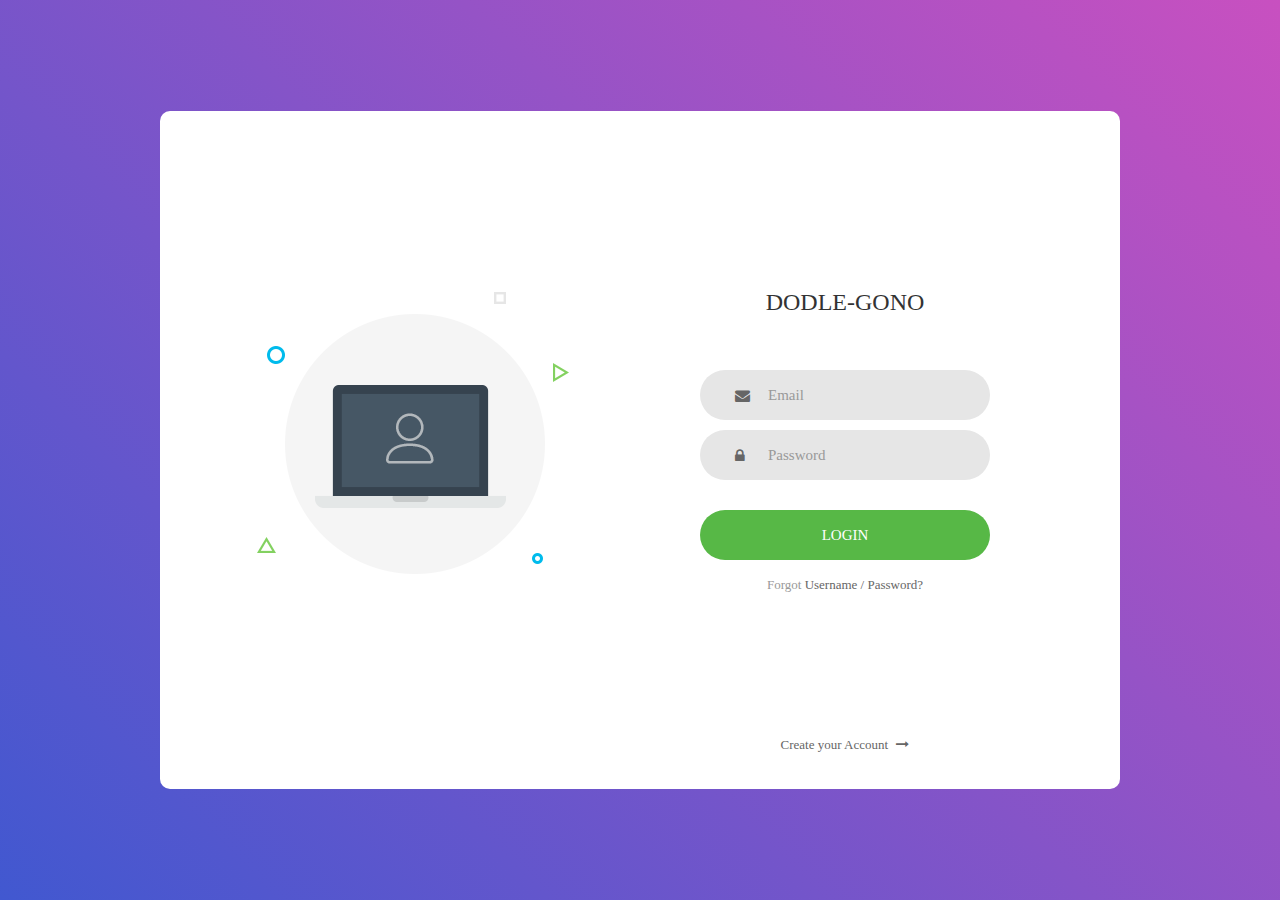
==== commit 5fc2565d: "Auto-generated commit" ====
--- a/index.html
+++ b/index.html
@@ -1,3 +1,3 @@
-<!doctype html><html lang="en"><head><meta charset="utf-8"><title>DODLE-GONO</title><base href="https://github.com/prithvirajrmd2015/dodlegono.git/"><meta name="viewport" content="width=device-width,initial-scale=1"><link rel="icon" type="image/x-icon" href="favicon.ico"><title>Login V1</title><meta charset="UTF-8"><meta name="viewport" content="width=device-width,initial-scale=1"><!--===============================================================================================--><link rel="icon" type="image/png" href="images/icons/favicon.ico"/><!--===============================================================================================--><link rel="stylesheet" type="text/css" href="assets/vendor/bootstrap/css/bootstrap.min.css"><!--===============================================================================================--><link rel="stylesheet" type="text/css" href="assets/fonts/font-awesome-4.7.0/css/font-awesome.min.css"><!--===============================================================================================--><link rel="stylesheet" type="text/css" href="assets/vendor/animate/animate.css"><!--===============================================================================================--><link rel="stylesheet" type="text/css" href="assets/vendor/css-hamburgers/hamburgers.min.css"><!--===============================================================================================--><link rel="stylesheet" type="text/css" href="assets/vendor/select2/select2.min.css"><!--===============================================================================================--><link rel="stylesheet" type="text/css" href="assets/css/util.css"><link rel="stylesheet" type="text/css" href="assets/css/main.css"><!--===============================================================================================--><link href="styles.fc99c9a0f8d6ffdd5c44.bundle.css" rel="stylesheet"/></head><body><app-root></app-root><!--===============================================================================================--><script src="assets/vendor/jquery/jquery-3.2.1.min.js"></script><!--===============================================================================================--><script src="assets/vendor/bootstrap/js/popper.js"></script><script src="assets/vendor/bootstrap/js/bootstrap.min.js"></script><!--===============================================================================================--><script src="assets/vendor/select2/select2.min.js"></script><!--===============================================================================================--><script src="assets/vendor/tilt/tilt.jquery.min.js"></script><script>$('.js-tilt').tilt({
+<!doctype html><html lang="en"><head><meta charset="utf-8"><title>DODLE-GONO</title><base href="https://prithvirajrmd2015.github.io/dodlegono/"><meta name="viewport" content="width=device-width,initial-scale=1"><link rel="icon" type="image/x-icon" href="favicon.ico"><title>Login V1</title><meta charset="UTF-8"><meta name="viewport" content="width=device-width,initial-scale=1"><!--===============================================================================================--><link rel="icon" type="image/png" href="images/icons/favicon.ico"/><!--===============================================================================================--><link rel="stylesheet" type="text/css" href="assets/vendor/bootstrap/css/bootstrap.min.css"><!--===============================================================================================--><link rel="stylesheet" type="text/css" href="assets/fonts/font-awesome-4.7.0/css/font-awesome.min.css"><!--===============================================================================================--><link rel="stylesheet" type="text/css" href="assets/vendor/animate/animate.css"><!--===============================================================================================--><link rel="stylesheet" type="text/css" href="assets/vendor/css-hamburgers/hamburgers.min.css"><!--===============================================================================================--><link rel="stylesheet" type="text/css" href="assets/vendor/select2/select2.min.css"><!--===============================================================================================--><link rel="stylesheet" type="text/css" href="assets/css/util.css"><link rel="stylesheet" type="text/css" href="assets/css/main.css"><!--===============================================================================================--><link href="styles.fc99c9a0f8d6ffdd5c44.bundle.css" rel="stylesheet"/></head><body><app-root></app-root><!--===============================================================================================--><script src="assets/vendor/jquery/jquery-3.2.1.min.js"></script><!--===============================================================================================--><script src="assets/vendor/bootstrap/js/popper.js"></script><script src="assets/vendor/bootstrap/js/bootstrap.min.js"></script><!--===============================================================================================--><script src="assets/vendor/select2/select2.min.js"></script><!--===============================================================================================--><script src="assets/vendor/tilt/tilt.jquery.min.js"></script><script>$('.js-tilt').tilt({
       scale: 1.1
     })</script><!--===============================================================================================--><script src="js/main.js"></script><script type="text/javascript" src="inline.e6f73b96db4f8cdfd90d.bundle.js"></script><script type="text/javascript" src="polyfills.f20484b2fa4642e0dca8.bundle.js"></script><script type="text/javascript" src="main.85ec5722a5c296fcfba0.bundle.js"></script></body></html>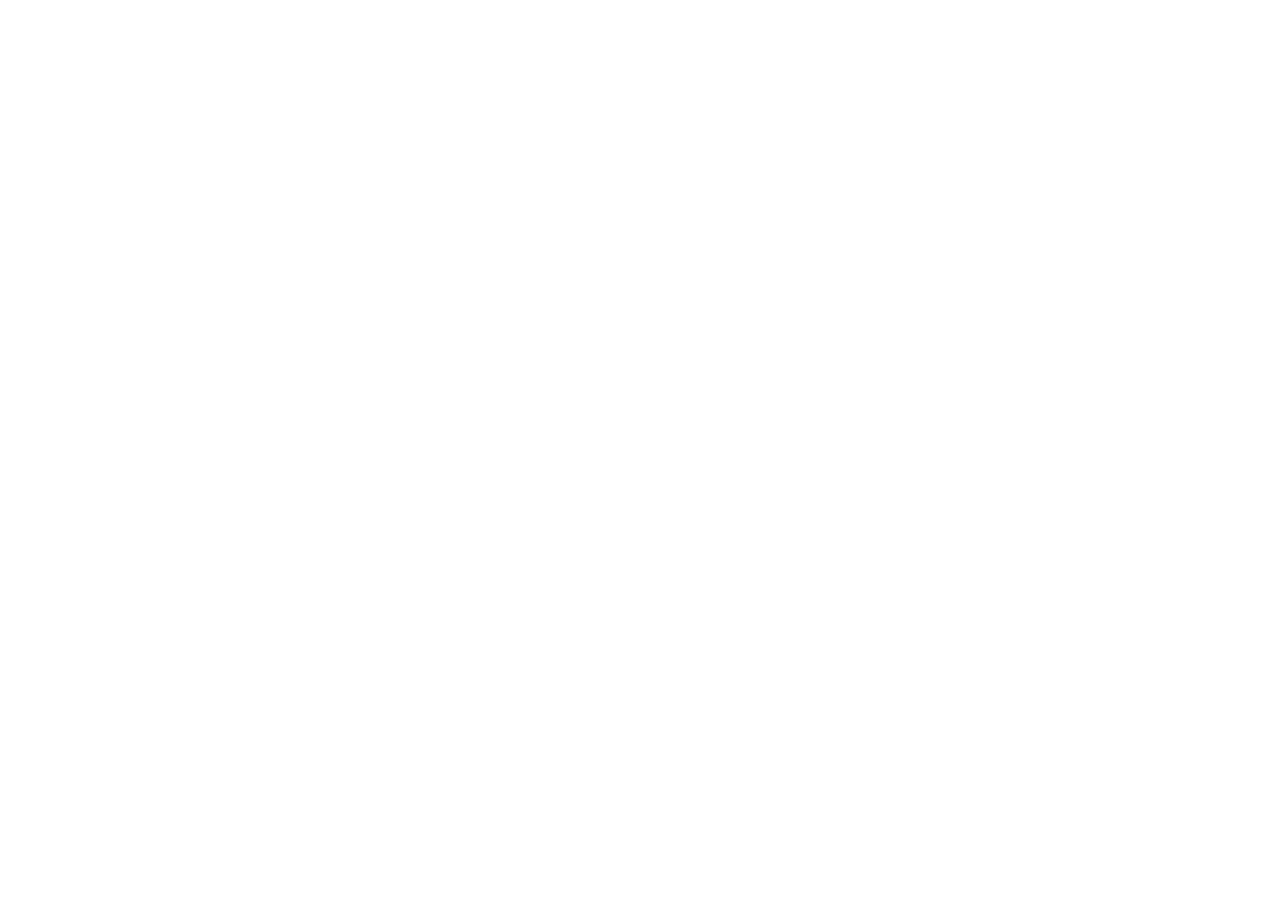
==== commit 2f36112e: "Auto-generated commit" ====
--- a/index.html
+++ b/index.html
@@ -1,3 +1,19 @@
-<!doctype html><html lang="en"><head><meta charset="utf-8"><title>DODLE-GONO</title><base href="https://prithvirajrmd2015.github.io/dodlegono/"><meta name="viewport" content="width=device-width,initial-scale=1"><link rel="icon" type="image/x-icon" href="favicon.ico"><title>Login V1</title><meta charset="UTF-8"><meta name="viewport" content="width=device-width,initial-scale=1"><!--===============================================================================================--><link rel="icon" type="image/png" href="images/icons/favicon.ico"/><!--===============================================================================================--><link rel="stylesheet" type="text/css" href="assets/vendor/bootstrap/css/bootstrap.min.css"><!--===============================================================================================--><link rel="stylesheet" type="text/css" href="assets/fonts/font-awesome-4.7.0/css/font-awesome.min.css"><!--===============================================================================================--><link rel="stylesheet" type="text/css" href="assets/vendor/animate/animate.css"><!--===============================================================================================--><link rel="stylesheet" type="text/css" href="assets/vendor/css-hamburgers/hamburgers.min.css"><!--===============================================================================================--><link rel="stylesheet" type="text/css" href="assets/vendor/select2/select2.min.css"><!--===============================================================================================--><link rel="stylesheet" type="text/css" href="assets/css/util.css"><link rel="stylesheet" type="text/css" href="assets/css/main.css"><!--===============================================================================================--><link href="styles.fc99c9a0f8d6ffdd5c44.bundle.css" rel="stylesheet"/></head><body><app-root></app-root><!--===============================================================================================--><script src="assets/vendor/jquery/jquery-3.2.1.min.js"></script><!--===============================================================================================--><script src="assets/vendor/bootstrap/js/popper.js"></script><script src="assets/vendor/bootstrap/js/bootstrap.min.js"></script><!--===============================================================================================--><script src="assets/vendor/select2/select2.min.js"></script><!--===============================================================================================--><script src="assets/vendor/tilt/tilt.jquery.min.js"></script><script>$('.js-tilt').tilt({
-      scale: 1.1
-    })</script><!--===============================================================================================--><script src="js/main.js"></script><script type="text/javascript" src="inline.e6f73b96db4f8cdfd90d.bundle.js"></script><script type="text/javascript" src="polyfills.f20484b2fa4642e0dca8.bundle.js"></script><script type="text/javascript" src="main.85ec5722a5c296fcfba0.bundle.js"></script></body></html>+<!doctype html>
+<html lang="en">
+
+<head>
+  <meta charset="utf-8">
+  <title>DodleGono</title>
+  <base href="https://prithvirajrmd2015.github.io/dodlegono.git/">
+  <meta name="viewport" content="width=device-width, initial-scale=1">
+  <link rel="icon" type="image/x-icon" href="favicon.ico">
+  <link href="//maxcdn.bootstrapcdn.com/bootstrap/4.1.1/css/bootstrap.min.css" rel="stylesheet" id="bootstrap-css">
+  <script src="//maxcdn.bootstrapcdn.com/bootstrap/4.1.1/js/bootstrap.min.js"></script>
+  <script src="//code.jquery.com/jquery-1.11.1.min.js"></script>
+<link rel="stylesheet" href="styles.d23779e96538ff00d5a0.css"></head>
+
+<body>
+  <app-root></app-root>
+<script type="text/javascript" src="runtime.a66f828dca56eeb90e02.js"></script><script type="text/javascript" src="polyfills.7fb637d055581aa28d51.js"></script><script type="text/javascript" src="main.0c2a552bde93131aafed.js"></script></body>
+
+</html>--- a/styles.d23779e96538ff00d5a0.css
+++ b/styles.d23779e96538ff00d5a0.css
@@ -0,0 +1 @@
+.box{width:500px;margin:200px 0}.shape1{position:relative;height:150px;width:150px;background-color:#0074d9;border-radius:80px;float:left;margin-right:-50px}.shape2{position:relative;height:150px;width:150px;background-color:#0074d9;border-radius:80px;margin-top:-30px;float:left}.shape3{position:relative;height:150px;width:150px;background-color:#0074d9;border-radius:80px;margin-top:-30px;float:left;margin-left:-31px}.shape4{position:relative;height:150px;width:150px;background-color:#0074d9;border-radius:80px;margin-top:-25px;float:left;margin-left:-32px}.shape5{position:relative;height:150px;width:150px;background-color:#0074d9;border-radius:80px;float:left;margin-right:-48px;margin-left:-32px;margin-top:-30px}.shape6{position:relative;height:150px;width:150px;background-color:#0074d9;border-radius:80px;float:left;margin-right:-20px;margin-top:-35px}.shape7{position:relative;height:150px;width:150px;background-color:#0074d9;border-radius:80px;float:left;margin-right:-20px;margin-top:-57px}.float{position:absolute;z-index:2}.form{margin-left:145px}